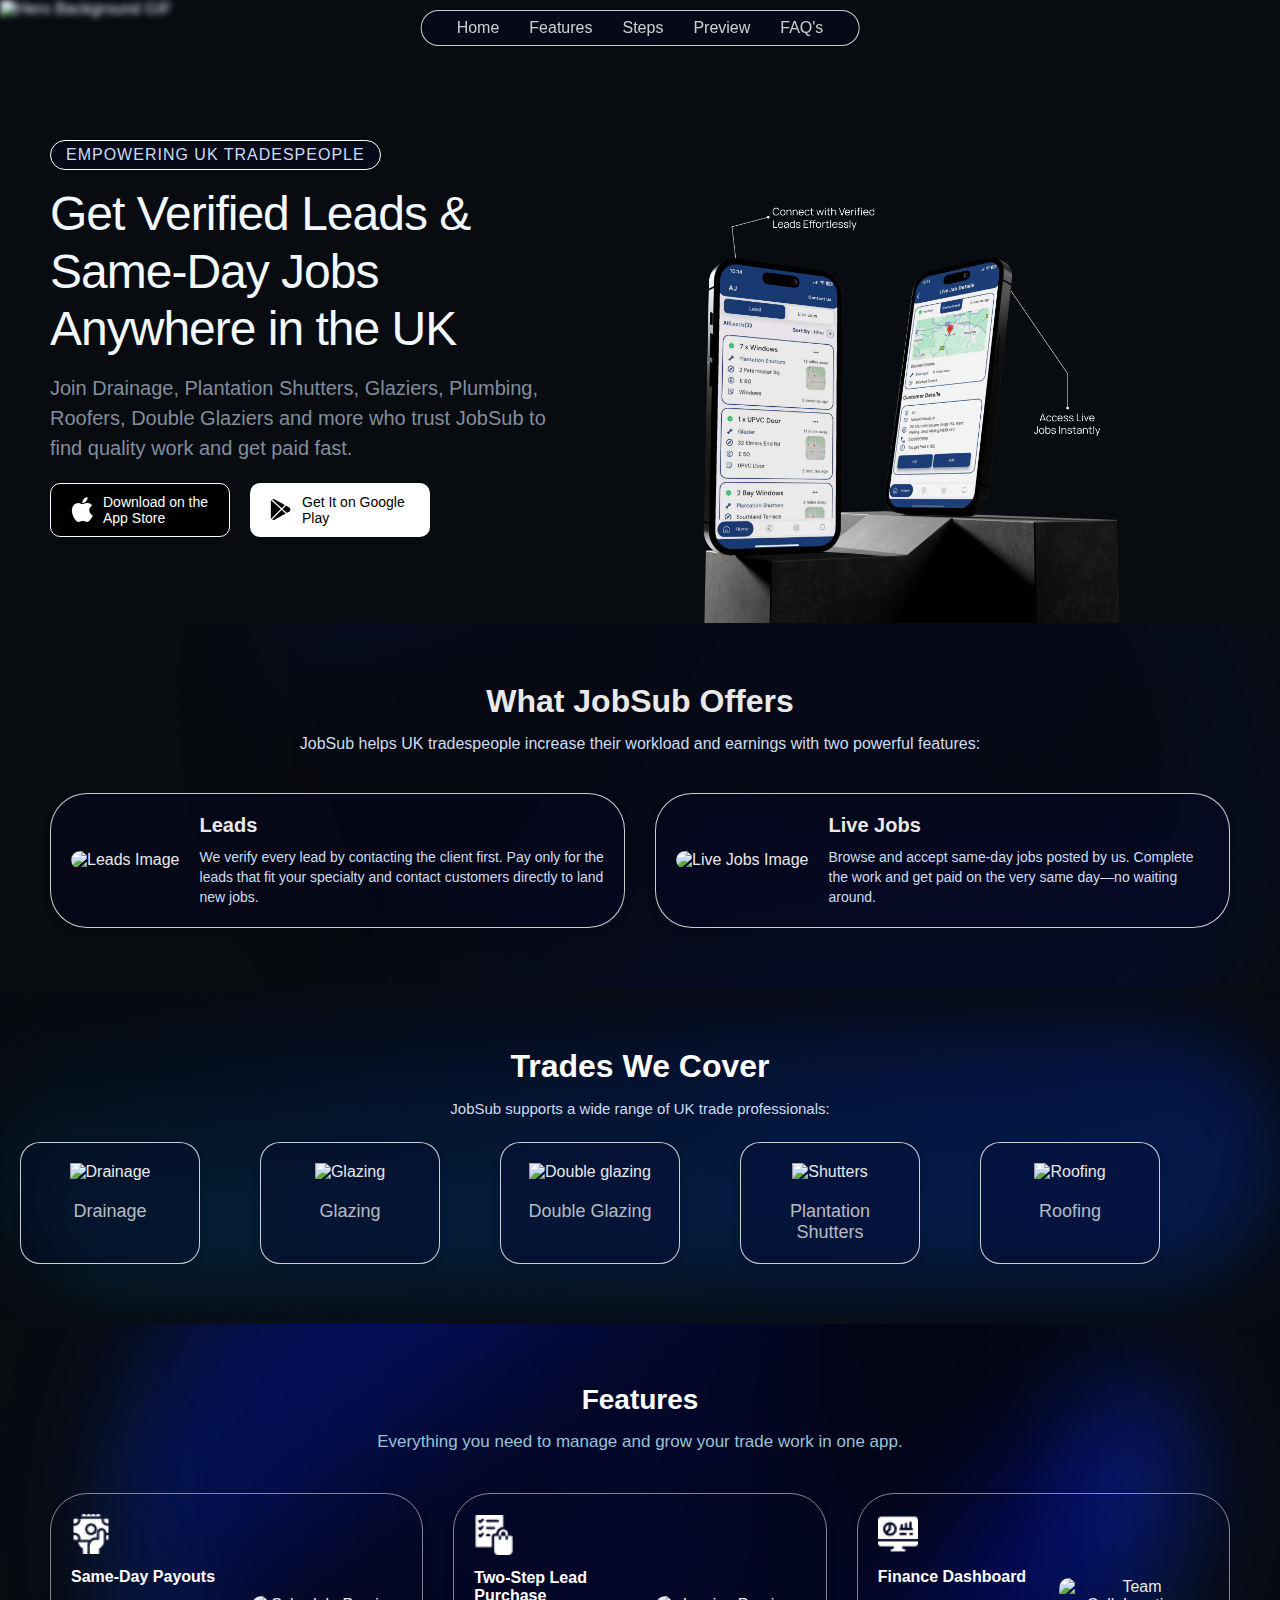
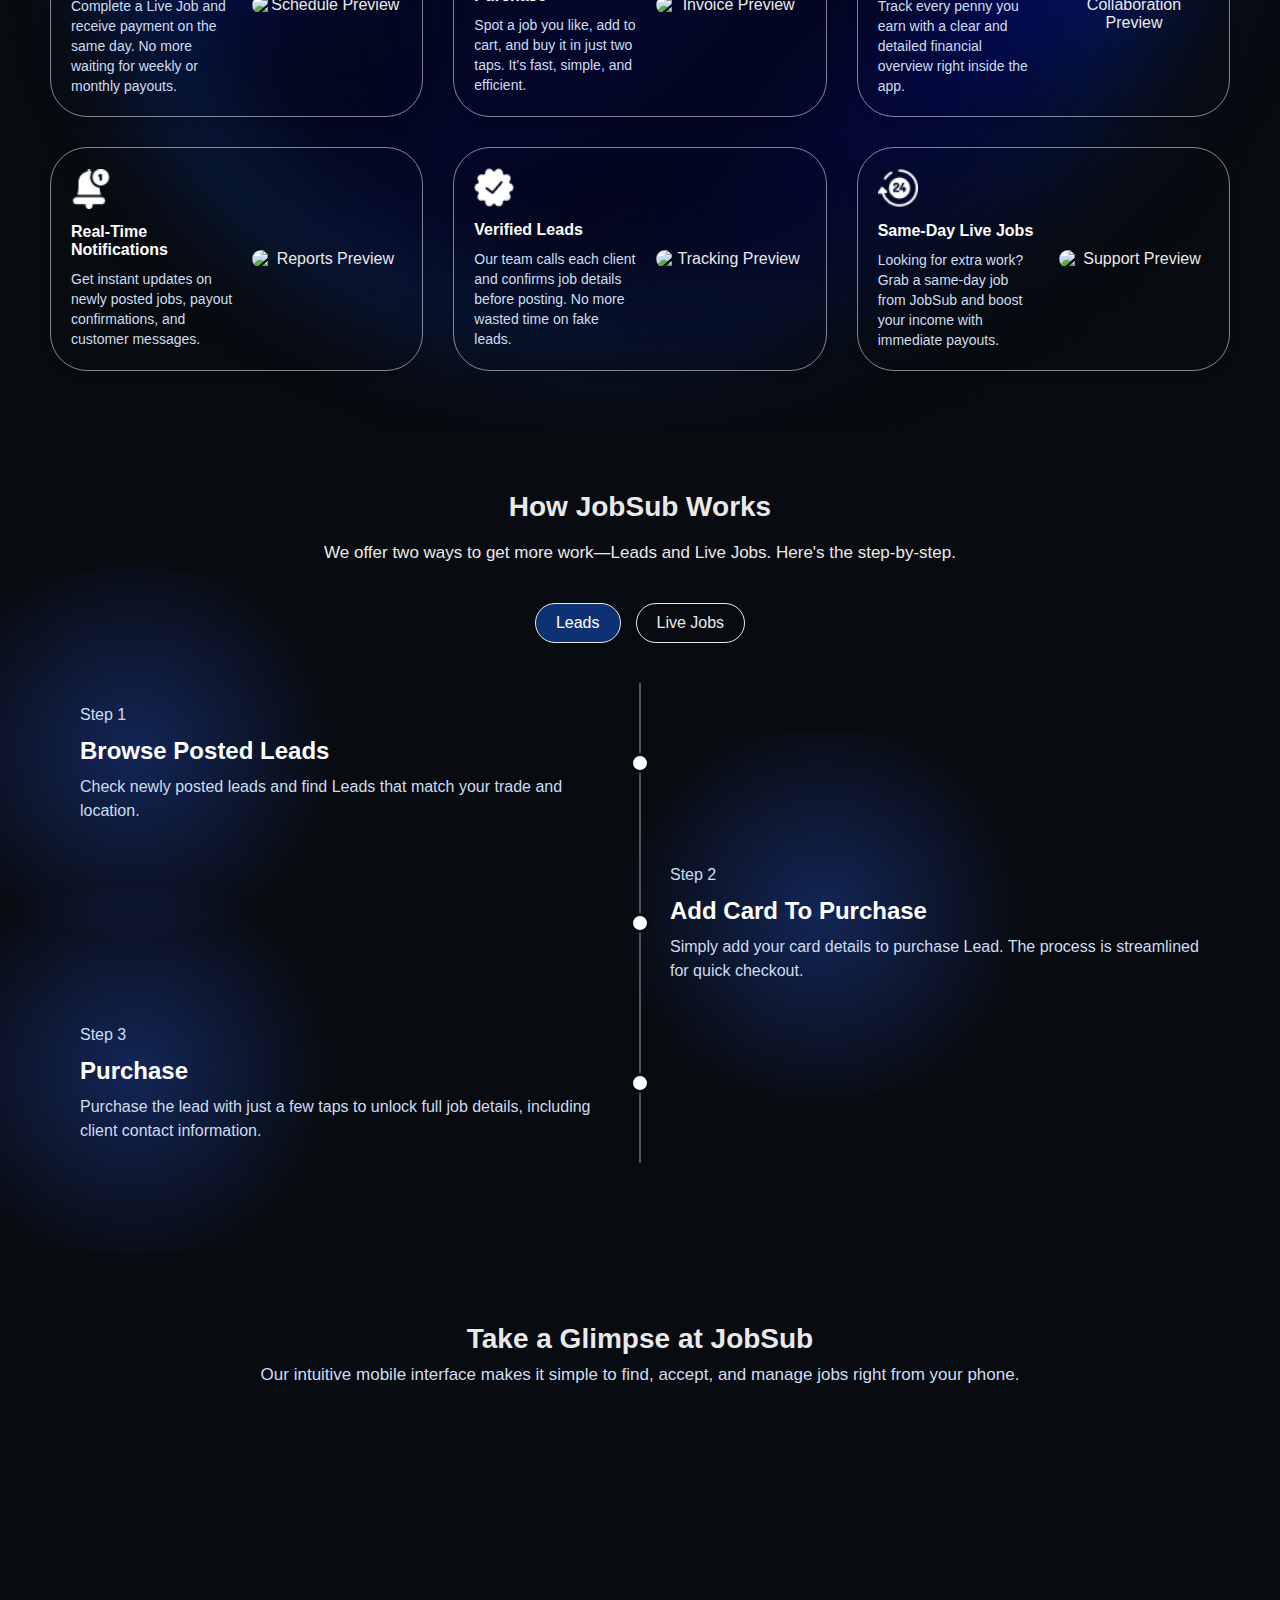
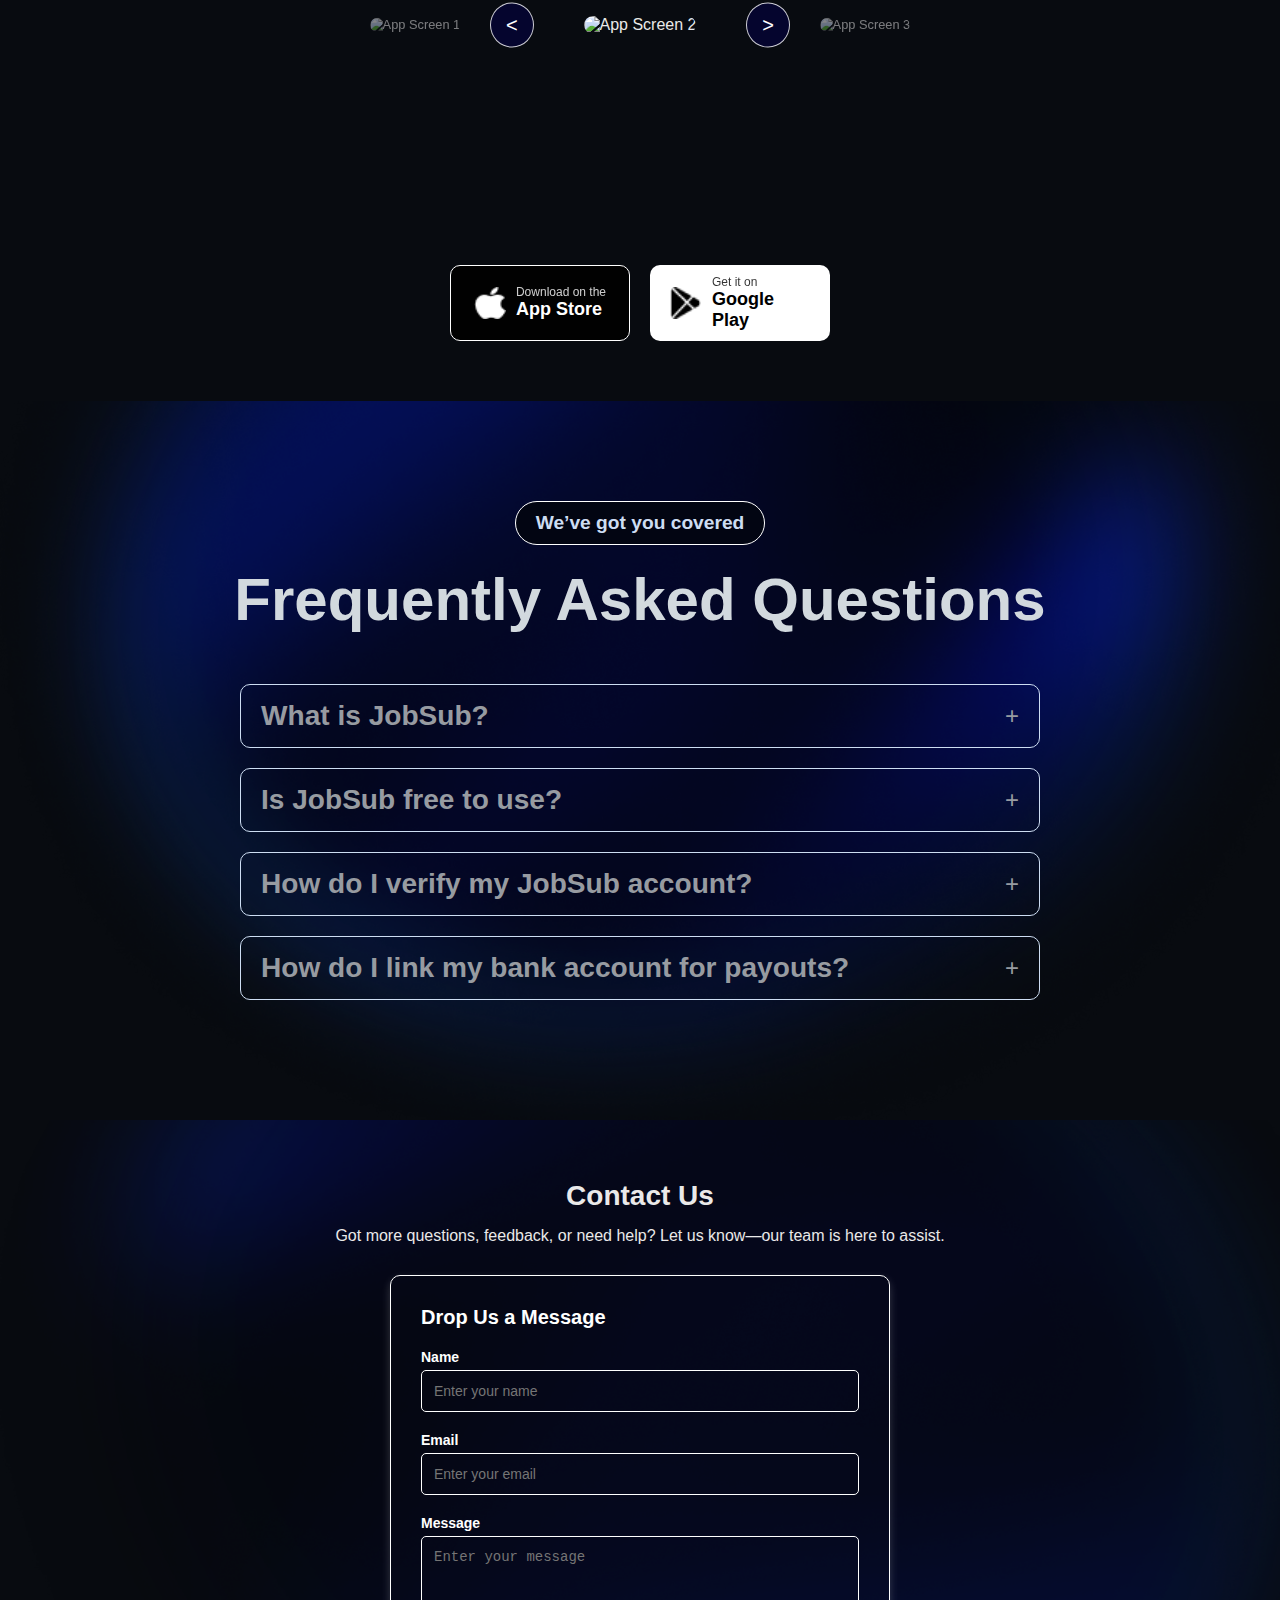
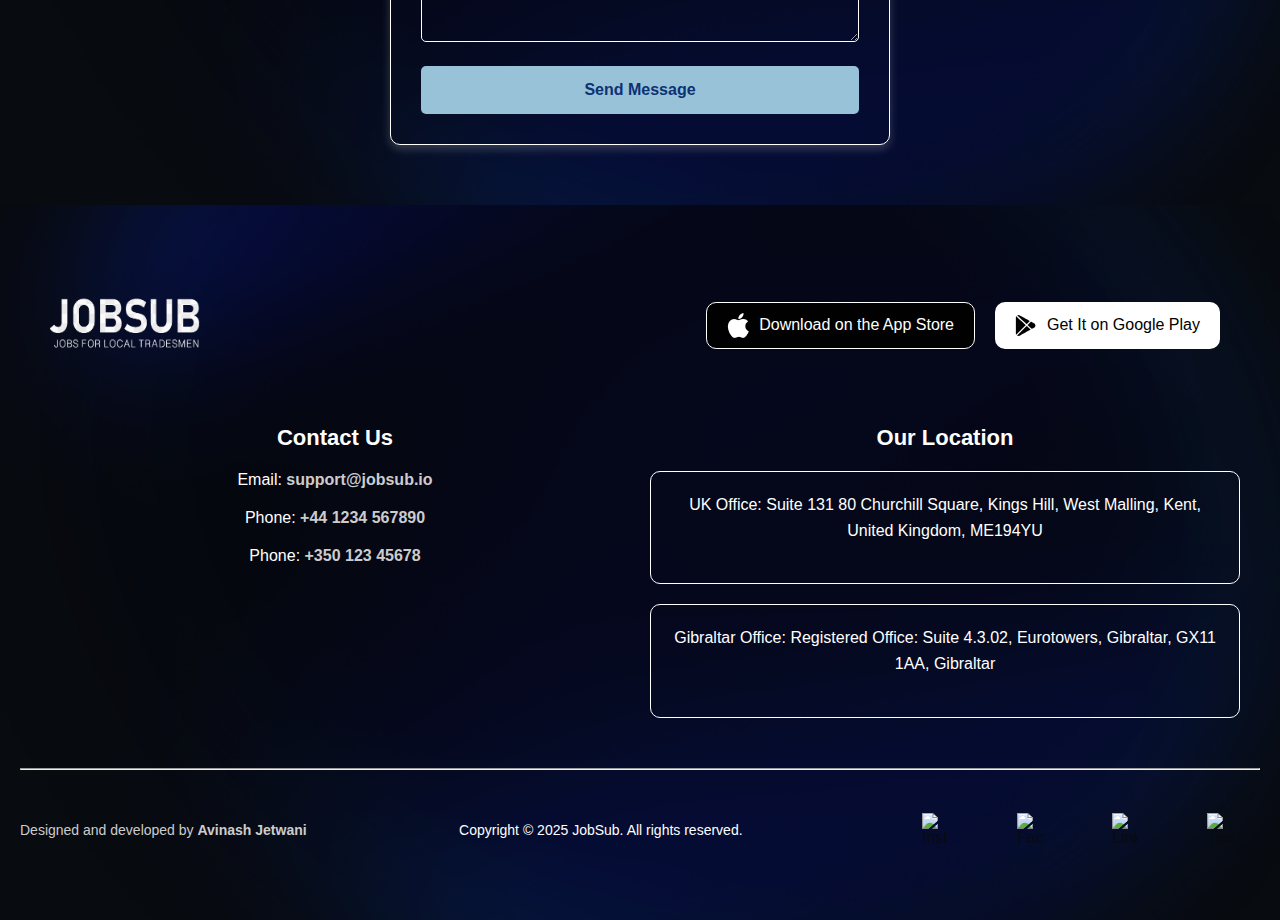
==== index.html @ 36fa2f71 "Details iamges changed" ====
<!DOCTYPE html>
<html lang="en">
<head>
  <meta charset="UTF-8">
  <meta name="viewport" content="width=device-width, initial-scale=1.0">
  <title>Jobsub — Empowering Tradespeople</title>
  <link rel="stylesheet" href="css/styles.css">
  <style>
    /* Complete CSS Below */
  </style>
</head>
<body>

  <!-- Hero Section -->
  <section id="hero" class="hero">
    <!-- Navbar -->
    <div class="navbar">
      <a href="#hero" class="navbar-link">Home</a>
      <a href="#features" class="navbar-link">Features</a>
      <a href="#how-it-works" class="navbar-link">Steps</a>
      <a href="#app-preview" class="navbar-link">Preview</a>
      <a href="#faq" class="navbar-link">FAQ's</a>
    </div>

  <!-- Background GIF -->
  <div class="hero-gif">
    <img src="https://jobsub-website.s3.eu-west-2.amazonaws.com/hero-bg.gif" alt="Hero Background GIF">
  </div>

    <div class="hero-content">
      <!-- Redefine Your Work -->
      <div class="redefine-work">
        <span>Empowering UK Tradespeople</span>
      </div>
      <!-- Main Heading -->
      <h1>Get Verified Leads & Same-Day Jobs Anywhere in the UK</h1>
      <!-- Subheading -->
      <p class="subheading">
        Join Drainage, Plantation Shutters, Glaziers, Plumbing, Roofers, Double Glaziers and more who trust JobSub to find quality work and get paid fast.
      </p>

      <!-- Hero Buttons -->
      <div class="hero-buttons">
          <a href="https://apps.apple.com/gb/app/jobsub/id1585927640" target="_blank" class="btn hero-app-store">
              <img src="images/apple-logo.png" alt="App Store Logo">
              <span>Download on the App Store</span>
          </a>
          <a href="https://play.google.com/store/apps/details?id=com.app.JobSub&pcampaignid=web_share" target="_blank" class="btn hero-google-play">
              <img src="images/playstore-logo.png" alt="Google Play Logo">
              <span>Get It on Google Play</span>
          </a>
      </div>

    </div>
    <!-- Hero Image -->
    <div class="hero-image">
      <img src="images/hero-phones.png" alt="App Preview">
    </div>
  </section>


<!-- Details Section -->
<section id="details" class="details">
  <h2 class="details-title">What JobSub Offers</h2>
  <p class="details-description">
    JobSub helps UK tradespeople increase their workload and earnings with two powerful features:
  </p>
  <div class="details-grid">

    <!-- Card 1 -->
    <div class="details-card">
      <img src="https://jobsub-website.s3.eu-west-2.amazonaws.com/details-card-one.png" alt="Leads Image" class="details-card-image" />
      <div class="details-card-text">
        <h3>Leads</h3>
        <p>
          We verify every lead by contacting the client first. Pay only for the leads that fit your
          specialty and contact customers directly to land new jobs.
        </p>
      </div>
    </div>

    <!-- Card 2 -->
    <div class="details-card">
      <img src="https://jobsub-website.s3.eu-west-2.amazonaws.com/details-card-two.png" alt="Live Jobs Image" class="details-card-image" />
      <div class="details-card-text">
        <h3>Live Jobs</h3>
        <p>
          Browse and accept same-day jobs posted by us. Complete the work and get paid on the very
          same day—no waiting around.
        </p>
      </div>
    </div>

  </div>
</section>

<!-- Trades Section -->
<section id="trades" class="trades">
  <h2 class="section-title">Trades We Cover</h2>
  <p class="section-description">JobSub supports a wide range of UK trade professionals:</p>

  <div class="trades-marquee-wrapper">
    <div class="trades-marquee">
      <!-- Trade Cards -->
      <div class="trade-card">
        <img src="https://jobsub-website.s3.eu-west-2.amazonaws.com/drainage_trade_icon.png" alt="Drainage">
        <p>Drainage</p>
      </div>
      <div class="trade-card">
        <img src="https://jobsub-website.s3.eu-west-2.amazonaws.com/glaziers_trade_icon.png" alt="Glazing">
        <p>Glazing</p>
      </div>
      <div class="trade-card">
        <img src="https://jobsub-website.s3.eu-west-2.amazonaws.com/double_glazing_trade_icon.png" alt="Double glazing">
        <p>Double Glazing</p>
      </div>
      <div class="trade-card">
        <img src="https://jobsub-website.s3.eu-west-2.amazonaws.com/shutters_trade_icon.png" alt="Shutters">
        <p>Plantation Shutters</p>
      </div>
      <!-- <div class="trade-card">
        <img src="https://jobsub-website.s3.eu-west-2.amazonaws.com/plumbing_trade_icon.png" alt="Plumbing">
        <p>Painting</p>
      </div> -->
      <div class="trade-card">
        <img src="https://jobsub-website.s3.eu-west-2.amazonaws.com/roofing_trade_icon.png" alt="Roofing">
        <p>Roofing</p>
      </div>
    </div>
  </div>
</section>

<!-- Features Section -->
<section id="features" class="features">
  <h2 class="section-title">Features</h2>
  <p class="section-subtitle">Everything you need to manage and grow your trade work in one app.</p>
  <div class="features-grid">
    <!-- Card 1 -->
    <div class="feature-item">
      <div class="feature-text">
        <img src="images/features_icon_1.png" alt="Schedule Icon" class="feature-icon">
        <h3>Same-Day Payouts</h3>
        <p>Complete a Live Job and receive payment on the same day. No more waiting for weekly or monthly payouts.</p>
      </div>
      <img src="https://jobsub-website.s3.eu-west-2.amazonaws.com/features-img-1.png" alt="Schedule Preview" class="feature-image">
    </div>
    <!-- Card 2 -->
    <div class="feature-item ">
      <div class="feature-text">
        <img src="images/features_icon_2.png" alt="Invoicing Icon" class="feature-icon">
        <h3>Two-Step Lead Purchase</h3>
        <p>Spot a job you like, add to cart, and buy it in just two taps. It’s fast, simple, and efficient.</p>
      </div>
      <img src="https://jobsub-website.s3.eu-west-2.amazonaws.com/features-img-2.png" alt="Invoice Preview" class="feature-image">
    </div>
    <!-- Card 3 -->
    <div class="feature-item ">
      <div class="feature-text">
        <img src="images/features_icon_3.png" alt="Team Icon" class="feature-icon">
        <h3>Finance Dashboard</h3>
        <p>Track every penny you earn with a clear and detailed financial overview right inside the app.</p>
      </div>
      <img src="https://jobsub-website.s3.eu-west-2.amazonaws.com/features-img-3.png" alt="Team Collaboration Preview" class="feature-image">
    </div>
    <!-- Card 4 -->
    <div class="feature-item ">
      <div class="feature-text">
        <img src="images/features_icon_4.png" alt="Reports Icon" class="feature-icon">
        <h3>Real-Time Notifications</h3>
        <p>Get instant updates on newly posted jobs, payout confirmations, and customer messages.</p>
      </div>
      <img src="https://jobsub-website.s3.eu-west-2.amazonaws.com/features-img-4.png" alt="Reports Preview" class="feature-image">
    </div>
    <!-- Card 5 -->
    <div class="feature-item ">
      <div class="feature-text">
        <img src="images/features_icon_5.png" alt="Tracking Icon" class="feature-icon">
        <h3>Verified Leads</h3>
        <p>Our team calls each client and confirms job details before posting. No more wasted time on fake leads.</p>
      </div>
      <img src="https://jobsub-website.s3.eu-west-2.amazonaws.com/features-img-5.png" alt="Tracking Preview" class="feature-image">
    </div>
    <!-- Card 6 -->
    <div class="feature-item ">
      <div class="feature-text">
        <img src="images/features_icon_6.png" alt="Support Icon" class="feature-icon">
        <h3>Same-Day Live Jobs</h3>
        <p>Looking for extra work? Grab a same-day job from JobSub and boost your income with immediate payouts.</p>
      </div>
      <img src="https://jobsub-website.s3.eu-west-2.amazonaws.com/features-img-6.png" alt="Support Preview" class="feature-image">
    </div>
  </div>
</section>

  <!-- How it works section -->
  <section id="how-it-works" class="how-it-works">
    <h2 class="section-title">How JobSub Works</h2>
    <p class="section-description">
      We offer two ways to get more work—Leads and Live Jobs. Here's the step-by-step.
    </p>

    <!-- Toggle Buttons -->
    <div class="toggle-buttons">
      <button class="toggle-btn active" data-target="leads-timeline">Leads</button>
      <button class="toggle-btn" data-target="live-jobs-timeline">Live Jobs</button>
    </div>

    <!-- Timelines -->
    <div class="timelines">
      <!-- Leads Timeline -->
      <div id="leads-timeline" class="timeline active">
        <div class="timeline-item left">
          <div class="timeline-content">
            <p class="step-number">Step 1</p>
            <h3>Browse Posted Leads</h3>
            <p>Check newly posted leads and find Leads that match your trade and location.</p>
          </div>
          <div class="timeline-icon"></div>
        </div>
        <div class="timeline-item right">
          <div class="timeline-content">
            <p class="step-number">Step 2</p>
            <h3>Add Card To Purchase</h3>
            <p>Simply add your card details to purchase Lead. The process is streamlined for quick checkout.</p>
          </div>
          <div class="timeline-icon"></div>
        </div>
        <div class="timeline-item left">
          <div class="timeline-content">
            <p class="step-number">Step 3</p>
            <h3>Purchase</h3>
            <p>Purchase the lead with just a few taps to unlock full job details, including client contact information.</p>
          </div>
          <div class="timeline-icon"></div>
        </div>
      </div>

      <!-- Live Jobs Timeline -->
      <div id="live-jobs-timeline" class="timeline">
          <!-- Prerequisite: Verification & Bank Linking -->
        <div class="timeline-item left">
          <div class="timeline-content">
            <p class="step-number">Prerequisite</p>
            <h3>Verify Your Account & Link Your Bank</h3>
            <p>
              Before accepting Live Jobs, make sure you’ve completed both steps:
            </p>
            <br>
            <ul>
              <li>Account Verification</li>
              <li>Bank Account Linking</li>
            </ul>
            <br>
            <p>
              Check FAQ's for more details. Once done, you’re all set to accept same-day jobs and get paid instantly.
            </p>
          </div>
          <div class="timeline-icon"></div>
        </div>
        <div class="timeline-item right">
          <div class="timeline-content">
            <p class="step-number">Step 1</p>
            <h3>Check Same-Day Listings</h3>
            <p>Browse same-day jobs that match your trade. New listings are posted every day.</p>
          </div>
          <div class="timeline-icon"></div>
        </div>
        <div class="timeline-item left">
          <div class="timeline-content">
            <p class="step-number">Step 2</p>
            <h3>Accept & Start Working</h3>
            <p>Accept a Live Job in-app. After admin approval, you can begin immediately.</p>
          </div>
          <div class="timeline-icon"></div>
        </div>
        <div class="timeline-item right">
          <div class="timeline-content">
            <p class="step-number">Step 3</p>
            <h3>Upload Completion Details</h3>
            <p>Show your finished work with photos or notes, and receive your same-day payout.</p>
          </div>
          <div class="timeline-icon"></div>
        </div>
      </div>
    </div>
  </section>

  <!-- App Preview Section -->
  <section id="app-preview" class="app-preview">
    <h2 class="section-title">Take a Glimpse at JobSub</h2>
    <p class="section-description">
      Our intuitive mobile interface makes it simple to find, accept, and manage jobs right from your phone.
    </p>

    <!-- Carousel Wrapper -->
    <div class="carousel-container">
      <button class="carousel-arrow left-arrow">&lt;</button>

      <!-- 
        Add as many .carousel-item blocks as you want.
        Only 3 will show at a time (center, left, right).
      -->
      <div class="carousel-item">
        <img src="https://jobsub-website.s3.eu-west-2.amazonaws.com/app-preview-img-1.png" alt="App Screen 1">
      </div>
      <div class="carousel-item">
        <img src="https://jobsub-website.s3.eu-west-2.amazonaws.com/app-preview-img-2.png" alt="App Screen 2">
      </div>
      <div class="carousel-item">
        <img src="https://jobsub-website.s3.eu-west-2.amazonaws.com/app-preview-img-3.png" alt="App Screen 3">
      </div>
      <div class="carousel-item">
        <img src="https://jobsub-website.s3.eu-west-2.amazonaws.com/app-preview-img-4.png" alt="App Screen 4">
      </div>
      <div class="carousel-item">
        <img src="https://jobsub-website.s3.eu-west-2.amazonaws.com/app-preview-img-5.png" alt="App Screen 5">
      </div>
      <div class="carousel-item">
        <img src="https://jobsub-website.s3.eu-west-2.amazonaws.com/app-preview-img-6.png" alt="App Screen 6">
      </div>

      <button class="carousel-arrow right-arrow">&gt;</button>
    </div>

    <div class="cta">
      <a href="https://apps.apple.com/gb/app/jobsub/id1585927640" target="_blank" class="btn app-store">
        <img src="images/apple-logo.png" alt="App Store">
        <div class="btn-text">
          <span class="btn-subtitle">Download on the</span>
          <span class="btn-title">App Store</span>
        </div>
      </a>
      <a href="https://play.google.com/store/apps/details?id=com.app.JobSub&pcampaignid=web_share" target="_blank" class="btn play-store">
        <img src="images/playstore-logo.png" alt="Google Play">
        <div class="btn-text">
          <span class="btn-subtitle">Get it on</span>
          <span class="btn-title">Google Play</span>
        </div>
      </a>
    </div>

  </section>

<!-- FAQ Section -->
<section id="faq" class="faq">
    <div class="faq-header">
        <div class="faq-highlight">We’ve got you covered</div>
        <h2 class="faq-title">Frequently Asked Questions</h2>
    </div>
    <div class="faq-container">
        <div class="faq-item">
            <div class="faq-question">
                <h3>What is JobSub?</h3>
                <span class="faq-toggle">+</span>
            </div>
            <div class="faq-answer">
                <p>JobSub is a free-to-download mobile app for UK trade professionals—like Drainage, Plantation Shutters, Glaziers, Plumbing, Roofers and Double Glaziers—to find new jobs, manage projects, and get paid quickly.</p>
            </div>
        </div>
        <div class="faq-item">
            <div class="faq-question">
                <h3>Is JobSub free to use?</h3>
                <span class="faq-toggle">+</span>
            </div>
            <div class="faq-answer">
                <p>Yes! Signing up and accessing the platform is completely free. You only pay if you decide to purchase a specific lead. There’s no fee for Live Jobs.</p>
            </div>
        </div>
        <div class="faq-item">
          <div class="faq-question">
            <h3>How do I verify my JobSub account?</h3>
            <span class="faq-toggle">+</span>
          </div>
          <div class="faq-answer">
            <p>
              To get verified, head to the “Account Verification” page in the JobSub app. 
              You’ll be asked to upload:
            </p>
            <br>
            <ul>
              <li>Public Liability Document</li>
              <li>Passport or Driving Licence</li>
              <li>Proof of Address (e.g., a recent utility bill)</li>
            </ul>
            <br>
            <p>
              Once uploaded, our team reviews your documents promptly. 
              After approval, you can accept Live Jobs right away.
            </p>
          </div>
        </div>
        <div class="faq-item">
          <div class="faq-question">
            <h3>How do I link my bank account for payouts?</h3>
            <span class="faq-toggle">+</span>
          </div>
          <div class="faq-answer">
            <p>
              Bank linking is handled securely through <strong>Stripe</strong> In the app, go to 
              the <strong> Settings -> “Bank Details” </strong>  section, enter your account info, and follow 
              the prompts to link your bank. Once connected, any payouts for 
              Live Jobs will be deposited to your account the same day you complete the job.
            </p>
          </div>
        </div>
    </div>
</section>

<!-- Testimonials Section -->
<!-- <section id="testimonials" class="testimonials">
    <h2 class="section-title">What Our Users Say</h2>
    <p class="section-description">Hear from the professionals who use JobSub every day.</p>
    
    <div class="testimonials-carousel-container">
        <div class="testimonials-carousel">
            <div class="testimonial-item">
                <p>"JobSub has completely transformed the way I manage my projects. Highly recommend!"</p>
                <h4>- Alex T., Plumber</h4>
            </div>
            <div class="testimonial-item">
                <p>"This app is a lifesaver for trade professionals. It's intuitive and efficient."</p>
                <h4>- Emily R., Glazier</h4>
            </div>
            <div class="testimonial-item">
                <p>"Managing leads and live jobs has never been easier. Thanks, JobSub!"</p>
                <h4>- John M., Electrician</h4>
            </div>
            <div class="testimonial-item">
                <p>"I love how everything I need is in one app. Great job!"</p>
                <h4>- Sarah P., Painter</h4>
            </div>
            <div class="testimonial-item">
                <p>"JobSub helps me stay on top of my work and impress my clients."</p>
                <h4>- Michael K., Roofer</h4>
            </div>
        </div>
    </div>
</section> -->


<!-- Contact Us Section -->
<section id="contact-us" class="contact-us">
    <div class="contact-overlay">
      <h2 class="section-title">Contact Us</h2>
      <p class="section-description">
        Got more questions, feedback, or need help? Let us know—our team is here to assist.
      </p>
  
      <div class="contact-wrapper">
        <!-- Contact Form -->
        <form class="contact-form">
          <h3>Drop Us a Message</h3>
          <div class="form-group">
            <label for="name">Name</label>
            <input type="text" id="name" name="name" placeholder="Enter your name" required>
          </div>
          <div class="form-group">
            <label for="email">Email</label>
            <input type="email" id="email" name="email" placeholder="Enter your email" required>
          </div>
          <div class="form-group">
            <label for="message">Message</label>
            <textarea id="message" name="message" placeholder="Enter your message" rows="5" required></textarea>
          </div>
          <button type="submit" class="btn">Send Message</button>
        </form>
      </div>
    </div>
  </section>


<!-- Footer Section -->
<footer class="footer">
    <div class="footer-overlay">
        <div class="footer-top">
            <div class="footer-logo">
                <img src="images/hero-image.png" alt="JobSub Logo">
            </div>
            <div class="footer-buttons">
                <a href="https://apps.apple.com/gb/app/jobsub/id1585927640" target="_blank" class="btn app-store">
                    <img src="images/apple-logo.png" alt="App Store Logo">
                    <span>Download on the App Store</span>
                </a>
                <a href="https://play.google.com/store/apps/details?id=com.app.JobSub&pcampaignid=web_share" target="_blank" class="btn play-store">
                    <img src="images/playstore-logo.png" alt="Google Play Logo">
                    <span>Get It on Google Play</span>
                </a>
            </div>
        </div>
      <div class="footer-container">
        <!-- Quick Links -->
        <!-- <div class="footer-section">
          <h3>Quick Links</h3>
          <ul>
            <li><a href="#hero">Home</a></li>
            <li><a href="#features">Features</a></li>
            <li><a href="#trades">Trades</a></li>
            <li><a href="#contact-us">Contact Us</a></li>
            <li><a href="#faq">FAQ</a></li>
          </ul>
        </div> -->
        <!-- Contact Us -->
        <div class="footer-section">
            <h3>Contact Us</h3>
            <p>Email: <a href="mailto:accounts@jobsub.uk">support@jobsub.io</a></p>
            <p>Phone: <a href="tel:+441234567890">+44 1234 567890</a></p>
            <p>Phone: <a href="tel:+35012345678">+350 123 45678</a></p>
        </div>
        <!-- Our Location -->
        <div class="footer-section">
            <h3>Our Location</h3>
            <div class="location-box">
                <p>UK Office: Suite 131 80 Churchill Square, Kings Hill, West Malling, Kent, United Kingdom, ME194YU</p>
            </div>
            <div class="location-box">
                <p>Gibraltar Office: Registered Office: Suite 4.3.02, Eurotowers, Gibraltar, GX11 1AA, Gibraltar</p>
            </div>
        </div>
      </div>
      <div class="footer-bottom">
        <hr class="separator">
        <div class="footer-info">
            <p class="developed-by">
                Designed and developed by <strong>Avinash Jetwani</strong>
            </p>
            <p class="copyright">
                Copyright © 2025 JobSub. All rights reserved.
            </p>
            <div class="social-icons">
                <a href="https://www.instagram.com/jobsub_uk/" target="_blank" class="social-icon">
                    <img src="https://jobsub-website.s3.eu-west-2.amazonaws.com/instagram-icon.png" alt="Instagram">
                </a>
                <a href="https://www.facebook.com/jobsub/" target="_blank" class="social-icon">
                  <img src="https://jobsub-website.s3.eu-west-2.amazonaws.com/facebook-icon.png" alt="Facebook">
                </a>
                <a href="https://www.linkedin.com/company/102996973/admin/dashboard/" target="_blank" class="social-icon">
                    <img src="https://jobsub-website.s3.eu-west-2.amazonaws.com/linkedin-icon.png" alt="LinkedIn">
                </a>
                <a href="https://twitter.com/jobsub_uk" target="_blank" class="social-icon">
                  <img src="https://jobsub-website.s3.eu-west-2.amazonaws.com/twitter-icon.png" alt="Twitter">
              </a>
            </div>
        </div>
    </div>
    </div>
  </footer>


  <!-- Link to JavaScript -->
  <script src="js/script.js"></script>
</body>
</html>
---- css/styles.css ----
/* RESET & BASE STYLES */
* {
  box-sizing: border-box;
  margin: 0;
  padding: 0;
}

body {
  font-family: 'DM Sans', sans-serif;
  background-color: #080B10; /* Classy Blue */
  color: #EAE9E9; /* Pearl White */
  overflow-x: hidden; /* Prevent horizontal scrolling */
}

html {
  height: 100%;
  margin: 0;
  padding: 0;
  overflow-x: hidden; /* Prevent horizontal scrolling */
}


/* Navbar */
.navbar {
  display: flex;
  justify-content: center;
  align-items: center;
  position: fixed;
  top: 10px;
  left: 50%;
  transform: translateX(-50%);
  background: rgba(5, 5, 46, 0.25);
  border: 1px solid rgba(255, 255, 255, 0.8);
  border-radius: 23px;
  padding: 8px 20px;
  z-index: 1000;
}

.navbar-link {
  color: rgba(255, 255, 255, 0.8);
  text-decoration: none;
  margin: 0 15px;
  font-size: 16px;
  transition: color 0.3s ease;
}

.navbar-link:hover {
  color: #FFFFFF;
}

/* Hero Section */
.hero {
  position: relative;
  display: flex;
  justify-content: space-between;
  align-items: flex-start;
  padding: 140px 50px 0;
  color: #f2f9fe; /* Pearl White */
  overflow: hidden; /* Prevent overflow issues */
}

.hero-gif {
  position: absolute;
  top: 0;
  left: 0;
  width: 100%;
  height: 100%;
  z-index: -2; /* Place it behind all content */
  overflow: hidden; /* Hide any overflow */
}

.hero-gif img {
  width: 100%;
  height: 100%;
  object-fit: cover; /* Ensure the GIF covers the entire area */
  filter: blur(3px)
}

.hero-overlay {
  position: absolute;
  top: 0;
  left: 0;
  width: 100%;
  height: 100%;
  z-index: -1; /* Between GIF (z=-2) and content (z=1 or 2) */
  background: rgba(0, 0, 0, 0.3); /* Semi-transparent black; adjust as needed */
}

.hero-content {
  max-width: 45%; /* Reduce width to give more space for the image */
  z-index: 1;
}

.hero-content .redefine-work {
  display: inline-block;
  color: #CDDDF2;
  font-size: 16px; /* Decreased font size */
  font-weight: 400;
  text-transform: uppercase;
  letter-spacing: 1px;
  border-radius: 50px;
  border: 0.4px solid #FFF;
  background: rgba(5, 5, 46, 0.25);
  padding: 5px 15px;
  margin-bottom: 15px; /* Reduced margin */
}

.hero-content h1 {
  font-size: 48px; /* Decreased font size */
  font-weight: 500;
  line-height: 1.2; /* Adjusted line height */
  letter-spacing: -1px;
  margin-bottom: 15px; /* Reduced margin */
}

.hero-content .subheading {
  color: #828E9D;
  font-family: 'Manrope', sans-serif;
  font-size: 20px; /* Decreased font size */
  font-weight: 400;
  line-height: 1.5; /* Adjusted line height */
  margin-bottom: 20px; /* Reduced margin */
}

/* Hero Buttons */
.hero-buttons {
  display: flex;
  gap: 20px; /* Space between the buttons */
  margin-top: 20px; /* Adjust spacing from other content */
  flex-wrap: wrap; /* Ensure buttons wrap on smaller screens */
  justify-content: left; /* Center-align buttons */
}

/* App Store Button */
.hero-buttons .hero-app-store {
  display: flex;
  align-items: center;
  justify-content: center;
  gap: 10px; /* For spacing between the logo and text */
  padding: 10px 20px;
  border-radius: 10.117px;
  border: 0.5px solid #FFF;
  background: #010101;
  color: #FFF;
  font-family: "Inter", sans-serif;
  font-size: 14px;
  font-weight: 400;
  text-decoration: none;
  transition: background 0.3s ease, color 0.3s ease, transform 0.3s ease;
  max-width: 180px; /* Limit button width */
  width: 100%; /* Make the button fill the available space */
}

.hero-buttons .hero-app-store:hover {
  background: #FFF;
  color: #010101;
  transform: scale(1.05); /* Slight scale effect on hover */
}

/* Google Play Button */
.hero-buttons .hero-google-play {
  display: flex;
  align-items: center;
  justify-content: center;
  gap: 10px; /* For spacing between the logo and text */
  padding: 10px 20px;
  border-radius: 10.117px;
  background: #FFF;
  color: #000;
  font-family: "Inter", sans-serif;
  font-size: 14px;
  font-weight: 400;
  text-decoration: none;
  transition: background 0.3s ease, color 0.3s ease, transform 0.3s ease;
  max-width: 180px; /* Limit button width */
  width: 100%; /* Make the button fill the available space */
}

.hero-buttons .hero-google-play:hover {
  background: #010101;
  color: #FFF;
  transform: scale(1.05); /* Slight scale effect on hover */
}

/* Responsive Adjustments for Hero Buttons */
@media (max-width: 992px) {
  .hero-buttons {
      gap: 15px; /* Reduce space between buttons */
      justify-content: center;
  }
  
  .hero-buttons .btn {
      font-size: 12px; /* Reduce font size for tablets */
      padding: 8px 16px; /* Adjust padding */
  }
}

@media (max-width: 768px) {
  .hero-buttons {
      gap: 10px; /* Further reduce space for mobile */
      justify-content: center;
  }

  .hero-buttons .btn {
      font-size: 11px; /* Further reduce font size for mobile */
      padding: 6px 14px; /* Adjust padding */
      max-width: 150px; /* Limit button width for smaller screens */
  }
}

@media (max-width: 480px) {
  .hero-buttons {
      gap: 8px; /* Reduce space further for very small screens */
      justify-content: center;
  }

  .hero-buttons .btn {
      font-size: 10px; /* Further reduce font size */
      padding: 5px 12px; /* Adjust padding */
      max-width: 140px; /* Limit button width */
  }
}

.hero-image {
  flex: 1; /* Ensure the image takes the remaining space */
  display: flex;
  justify-content: flex-end; /* Push the image to the right */
  align-items: flex-start; /* Align the image to the top */
  position: relative;
  z-index: 1;
  padding-top: 50px; /* Add some space on top */
}

.hero-image img {
  width: 100%; /* Take up the full width of the available space */
  max-width: none; /* Remove max-width limit */
  height: calc(100% - 140px); /* Stretch the image to cover most of the right side */
  object-fit: cover; /* Ensure the image scales proportionally */
  border-radius: 10px;
}

/* RESPONSIVE DESIGN */

/* For Tablets */
@media (max-width: 992px) {

  .hero {
    flex-direction: column;
    align-items: center;
    text-align: center;
    padding: 100px 30px 0px 30px;
  }

  .hero-content {
    max-width: 100%;
    margin-bottom: 20px; /* Add spacing between content and image */
  }

  .hero-content h1 {
    font-size: 36px; /* Reduced font size for tablets */
    line-height: 1.2;
  }

  .hero-content .subheading {
    font-size: 18px; /* Reduced font size for subheading on tablets */
    line-height: 1.4;
  }


  .hero-content .redefine-work {
    font-size: 14px; /* Reduced font size for redefine text on tablets */
    padding: 4px 12px; /* Adjusted padding for tablets */
  }


  .hero-image {
    justify-content: center;
    align-items: center;
    padding-top: 20px;
  }

  .hero-image img {
    height: auto;
    max-width: 400px;
  }
}
/* For Mobile */
@media (max-width: 768px) {
  .navbar {
    padding: 5px 10px;
    top: 5px;
  }
  .hero {
    padding: 100px 30px 0px 30px;

  }

  .navbar-link {
    font-size: 12px; /* Adjusted navbar link size */
    margin: 0 8px;
  }

  .hero-content h1 {
    font-size: 28px; /* Further reduced font size for mobile */
    line-height: 1.2;
  }

  .hero-content .subheading {
    font-size: 16px; /* Reduced font size for subheading on mobile */
    line-height: 1.4;
  }


  .hero-content .redefine-work {
    font-size: 12px; /* Further reduced font size for redefine text on mobile */
    padding: 3px 10px; /* Adjusted padding for mobile */
  }

  .hero-content {
    max-width: 100%;
  }

  .hero-image img {
    max-width: 300px;
    height: auto;
  }
}

/* For Very Small Screens */
@media (max-width: 480px) {
  .hero {
    padding: 100px 30px 0px 30px;
  }

  .hero-content h1 {
    font-size: 24px; /* Further reduced font size for very small screens */
    line-height: 1.2;
  }

  .hero-content .subheading {
    font-size: 14px; /* Reduced font size for subheading on very small screens */
    line-height: 1.3;
  }

  .hero-content .redefine-work {
    font-size: 10px; /* Further reduced font size for redefine text on very small screens */
    padding: 2px 8px; /* Adjusted padding for very small screens */
  }

  .hero-image img {
    max-width: 250px;
    height: auto;
  }
}


/* ========== SECTION: DETAILS ========== */

.details {
  position: relative;
  padding: 60px 50px;
  text-align: center;
  color: #EAE9E9; /* Pearl White */
  overflow: hidden;
}

.details::before {
  content: "";
  position: absolute;
  top: 0;
  left: 0;
  width: 100%;
  height: 100%;
  background: url("../images/bg-footer-1.png") no-repeat center center;
  background-size: cover;
  z-index: -1;
  opacity: 0.5;
}

.details-title {
  font-family: "DM Sans", sans-serif;
  font-size: 32px;
  font-weight: 700;
  color: #EAE9E9;
  margin-bottom: 15px;
}

.details-description {
  font-family: "DM Sans", sans-serif;
  font-size: 16px;
  color: #CDDDF2;
  margin-bottom: 40px;
}

/* ========== GRID LAYOUT ========== */
.details-grid {
  display: grid;
  grid-template-columns: repeat(auto-fit, minmax(300px, 1fr));
  gap: 30px; /* Space between cards */
}

/* ========== CARD COMMON STYLES ========== */
.details-card {
  position: relative; /* for pseudo-element backgrounds if needed */
  display: flex;
  align-items: center;
  border-radius: 37px;
  border: 0.7px solid rgba(255, 255, 255, 0.8);
  background: rgba(5, 5, 46, 0.25);
  box-shadow: 0px 4px 10px rgba(0, 0, 0, 0.1);
  padding: 20px;
  /* No fixed height — let content define height */
  overflow: hidden;
  transition: transform 0.3s ease, box-shadow 0.3s ease;
}

/* If you want a subtle background image inside each card, uncomment/adjust:
.details-card::before {
  content: "";
  position: absolute;
  top: 0; left: 0;
  width: 100%; height: 100%;
  background: url("../images/details.png") no-repeat;
  background-size: cover;
  z-index: -1;
  opacity: 0.5;
}
*/

.details-card-image {
  flex: 0 0 auto;
  max-width: 150px; /* image size */
  height: auto;
  margin-right: 20px;
  object-fit: cover;
  border-radius: 10px;
}

.details-card-text {
  flex: 1;
  text-align: left; /* aligns text to the left if you want; or keep center */
}

.details-card-text h3 {
  font-family: "DM Sans", sans-serif;
  font-size: 20px;
  font-weight: 700;
  color: #EAE9E9;
  margin: 0 0 10px; /* top 0, bottom 10px */
}

.details-card-text p {
  font-family: "DM Sans", sans-serif;
  font-size: 14px;
  font-weight: 400;
  color: #CDDDF2;
  line-height: 20px;
  margin: 0; /* remove default p margin to reduce blank space */
}

/* ========== RESPONSIVE BREAKPOINTS ========== */
/* Tablets (<= 992px) */
@media (max-width: 992px) {
  .details {
    padding: 50px 30px;
  }
  .details-card {
    padding: 15px;
  }
  .details-card-image {
    max-width: 130px;
    margin-right: 15px;
  }
  .details-card-text h3 {
    font-size: 18px;
    margin-bottom: 8px;
  }
  .details-card-text p {
    font-size: 13px;
  }
}

/* Mobile (<= 768px) */
@media (max-width: 768px) {
  .details {
    padding: 40px 20px;
  }
  .details-card {
    flex-direction: column; /* Stack image & text vertically */
    text-align: center;
    align-items: center;    /* Center the items horizontally */
    padding: 20px;
  }
  .details-card-image {
    margin: 0 auto 15px auto; /* center image, space below it */
    max-width: 120px;
  }
  .details-card-text {
    text-align: center;
  }
  .details-card-text h3 {
    font-size: 16px;
    margin-bottom: 8px;
  }
  .details-card-text p {
    font-size: 12px;
  }
}

/* Very Small Screens (<= 480px) */
@media (max-width: 480px) {
  .details {
    padding: 30px 15px;
  }
  .details-card {
    padding: 15px;
  }
  .details-card-image {
    max-width: 100px;
    margin: 0 auto 10px auto;
  }
  .details-card-text h3 {
    font-size: 14px;
    margin-bottom: 5px;
  }
  .details-card-text p {
    font-size: 11px;
  }
}
  
/* FEATURES SECTION */
.features {
  position: relative;
  padding: 60px 50px;
  background: url("../images/bg-faq-1.png") no-repeat center center / cover, #080B10; /* Background Image */
  color: #EAE9E9; /* Pearl White */
  text-align: center;
  overflow: hidden;
}

.features .section-title {
  font-family: 'DM Sans', sans-serif;
  font-size: 28px;
  font-weight: 700;
  color: #FFF;
  margin-bottom: 15px;
}

.features .section-subtitle {
  font-family: 'DM Sans', sans-serif;
  font-size: 17px;
  line-height: 22px;
  margin-bottom: 40px;
  color: #98C2D8; /* Skylight Blue */
}

.features-grid {
  display: grid;
  grid-template-columns: repeat(3, 1fr); /* Default to 3 cards per row on desktop */
  gap: 30px; /* Space between cards */
}

/* Default Card Layout (Image on the Right) */
.feature-item {
  display: flex;
  align-items: center;
  justify-content: space-between;
  background: transparent; /* Transparent White */
  border-radius: 37px;
  border: 1px solid rgba(255, 255, 255, 0.5);
  box-shadow: 0px 4px 10px rgba(0, 0, 0, 0.1);
  padding: 20px;
  height: auto; /* Adjust height dynamically */
  gap: 20px;
  transition: transform 0.3s ease, box-shadow 0.3s ease;
}

/* Card Hover Effect */
.feature-item:hover {
  transform: translateY(-10px);
  box-shadow: 0px 8px 20px rgba(0, 0, 0, 0.2);
}

/* Alternate Layout for Even Cards (Image on the Left) */
/* .feature-item:nth-child(even) {
  flex-direction: row-reverse; 
} */

.feature-left {
  flex-direction: row; /* Default for left-aligned */
}

.feature-right {
  flex-direction: row-reverse; /* Reverse layout for right-aligned */
}

/* Default Layout (Content on the Left) */
.feature-text {
  flex: 1;
  text-align: left; /* Align text to the left by default */
  margin: 0 0 0 auto; /* Push content to the left */
}

/* Alternate Layout for Even Cards (Content on the Right) */
/* .feature-item:nth-child(even) .feature-text {
  text-align: right; 
  margin: 0 auto 0 0; 
}

.feature-item:nth-child(even) .feature-icon {
  margin: 0 0 10px auto; 
}

.feature-item:nth-child(even) h3 {
  text-align: right; 
}

.feature-item:nth-child(even) p {
  text-align: right; 
} */

.feature-icon {
  width: 40px; /* Default icon size for desktop */
  height: auto;
  margin-bottom: 10px;
}

.feature-text h3 {
  font-family: 'DM Sans', sans-serif;
  font-size: 16px;
  font-weight: 700;
  color: #FFF;
  margin-bottom: 10px;
}

.feature-text p {
  font-family: 'DM Sans', sans-serif;
  font-size: 14px; /* Adjusted normal text font size for desktop */
  line-height: 20px;
  color: #CDDDF2; /* Subtle Blue */
}

.feature-image {
  flex: 1;
  max-width: 150px;
  border-radius: 10px;
}

/* RESPONSIVE DESIGN */

/* For Tablets */
@media (max-width: 992px) {
  .features-grid {
    grid-template-columns: repeat(2, 1fr); /* 2 cards per row on tablets */
  }

  .feature-image {
    width: 150px; /* Adjust image size */
  }
  .feature-icon {
    width: 35px; /* Slightly smaller icon size for tablets */
  }

  .feature-text h3 {
    font-size: 14px; /* Adjusted heading size for tablets */
  }

  .feature-text p {
    font-size: 12px; /* Adjusted normal text size for tablets */
    line-height: 18px; /* Adjusted line height */
  }
}

/* For Mobile */
@media (max-width: 768px) {
  .features-grid {
    grid-template-columns: repeat(1, 1fr); /* 1 card per row on mobile */
  }

  .feature-item {
    /* Force all cards to stack the same way on mobile */
    flex-direction: column !important;
  }

  .feature-text {
    margin-bottom: 15px;
  }

  .feature-image {
    width: 100%; /* Full-width image for mobile */
    height: auto;
  }
  .feature-icon {
    width: 30px; /* Smaller icon size for mobile */
  }

  .feature-text h3 {
    font-size: 13px; /* Smaller heading size for mobile */
  }

  .feature-text p {
    font-size: 12px; /* Normal text size for mobile */
    line-height: 16px; /* Reduced line height for mobile */
  }
  /* Override text alignment for even cards on mobile */
  .feature-item:nth-child(even) .feature-text,
  .feature-item:nth-child(even) h3,
  .feature-item:nth-child(even) p {
    text-align: center !important;
    margin: 0 !important;
  }

  .feature-item:nth-child(odd) .feature-text,
  .feature-item:nth-child(odd) h3,
  .feature-item:nth-child(odd) p {
    text-align: center !important;
    margin: 0 !important;
  }
}
  
/* For Very Small Screens */
@media (max-width: 480px) {

  .feature-item {
    /* Force all cards to stack the same way on mobile */
    flex-direction: column !important;
  }

  .feature-icon {
    width: 25px; /* Smallest icon size for very small screens */
  }

  .feature-text h3 {
    font-size: 12px; /* Smaller heading size for very small screens */
  }

  .feature-text p {
    font-size: 11px; /* Smallest normal text size */
    line-height: 15px; /* Reduced line height */
  }
    /* Override text alignment for even cards on mobile */
    .feature-item:nth-child(even) .feature-text,
    .feature-item:nth-child(even) h3,
    .feature-item:nth-child(even) p {
      text-align: center !important;
      margin: 0 !important;
    }
    .feature-item:nth-child(odd) .feature-text,
    .feature-item:nth-child(odd) h3,
    .feature-item:nth-child(odd) p {
      text-align: center !important;
      margin: 0 !important;
    }
}

/* Trades Section */
.trades {
  position: relative; /* Allow background image with ::before */
  padding: 60px 20px;
  background: transparent; /* No direct background color */
  text-align: center;
  overflow: hidden; /* Prevent content overflow */
}

/* Background Image */
.trades::before {
  content: "";
  position: absolute;
  top: 0;
  left: 0;
  width: 100%;
  height: 100%;
  background: url("../images/Rectangle-2.png") no-repeat center center / cover, #080B10; /* Image with fallback color */
  z-index: -1; /* Place behind content */
  opacity: 0.5; /* Reduce opacity for readability */
}

/* Section Title */
.trades .section-title {
  font-family: "DM Sans", sans-serif;
  font-size: 32px;
  font-weight: 700;
  color: #FFF; /* White color */
  margin-bottom: 15px; /* Spacing below */
  text-align: center; /* Center align text */
}

/* Section Description */
.trades .section-description {
  font-family: "DM Sans", sans-serif;
  font-size: 15px; /* Description font size */
  margin-bottom: 25px;
  color: #CDDDF2; /* Subtle gray */
}

/* Trade Cards */
.trades-marquee {
  display: flex;
  gap: 60px; /* Increased space between cards */
  animation: scroll-left 20s linear infinite; /* Smooth continuous scrolling */
}

.trade-card {
  flex: 0 0 auto; /* Prevent shrinking or growing */
  width: 180px; /* Larger card width */
  text-align: center;
  border-radius: 20px; /* Less rounded corners */
  border: 0.7px solid rgba(255, 255, 255, 0.8); /* Subtle white border */
  background: rgba(5, 5, 46, 0.25); /* Semi-transparent dark background */
  padding: 20px; /* Increased padding */
  box-shadow: 0px 4px 8px rgba(0, 0, 0, 0.1); /* Light shadow */
  transition: transform 0.3s ease, box-shadow 0.3s ease; /* Smooth hover effect */
}

.trade-card:hover {
  transform: translateY(-5px); /* Slight hover animation */
  box-shadow: 0px 8px 16px rgba(0, 0, 0, 0.2); /* Stronger shadow on hover */
}

/* Icon in Trade Card */
.trade-card img {
  width: 100px; /* Increased icon size */
  height: 100px;
  margin-bottom: 10px; /* Space below icon */
  object-fit: contain; /* Ensure proper scaling of icons */
}

/* Trade Name */
.trade-card p {
  font-family: "DM Sans", sans-serif;
  font-size: 18px; /* Set font size */
  font-style: normal; /* No italic style */
  font-weight: 400; /* Normal weight */
  color: #eae9e9ca; /* Pearl White */
  line-height: normal; /* Default line height */
  text-align: center; /* Center-align text */
  margin-top: 10px; /* Optional spacing above text */
}

/* Animation Keyframes */
@keyframes scroll-left {
  from {
    transform: translateX(0);
  }
  to {
    transform: translateX(-100%); /* Scroll left */
  }
}

/* RESPONSIVE DESIGN */

/* For Tablets */
@media (max-width: 992px) {
  .trades {
    padding: 50px 30px;
  }

  .trade-card {
    width: 160px; /* Slightly smaller card width */
    border-radius: 18px; /* Adjusted for tablets */
  }

  .trade-card img {
    width: 90px; /* Adjusted icon size */
    height: 90px;
  }

  .trades .section-title {
    font-size: 26px; /* Adjusted title font for tablets */
  }

  .trades .section-description {
    font-size: 13px; /* Adjusted description font for tablets */
  }

  .trade-card p {
    font-size: 15px; /* Adjusted trade name font size for tablets */
  }
}

/* For Mobile */
@media (max-width: 768px) {
  .trades {
    padding: 40px 20px;
  }

  .trade-card {
    width: 140px; /* Smaller card width for mobile */
    border-radius: 16px; /* Adjusted for mobile */
  }

  .trade-card img {
    width: 80px; /* Adjusted icon size for mobile */
    height: 80px;
  }

  .trades .section-title {
    font-size: 22px; /* Smaller title font for mobile */
  }

  .trades .section-description {
    font-size: 12px; /* Smaller description font for mobile */
  }

  .trade-card p {
    font-size: 14px; /* Adjusted trade name font size for mobile */
  }
}

/* For Very Small Screens */
@media (max-width: 480px) {
  .trades {
    padding: 30px 15px;
  }

  .trade-card {
    width: 120px; /* Smaller card width for very small screens */
    border-radius: 14px; /* Less rounded corners */
  }

  .trade-card img {
    width: 70px; /* Smaller icon size for very small screens */
    height: 70px;
  }

  .trades .section-title {
    font-size: 20px; /* Smaller title font for very small screens */
  }

  .trades .section-description {
    font-size: 11px; /* Smaller description font for very small screens */
  }

  .trade-card p {
    font-size: 13px; /* Reduced trade name font size for very small screens */
  }
}


    /* HOW JOBSUB WORKS SECTION STYLES */
    .how-it-works {
      padding: 60px 50px;
      background: #080B10;
      color: #EAE9E9;
      text-align: center;
      position: relative;
    }

    .section-title {
      font-family: 'DM Sans', sans-serif;
      font-size: 28px;
      font-weight: bold;
      margin-bottom: 20px;
      color: #EAE9E9;
    }

    .section-description {
      font-family: 'DM Sans', sans-serif;
      font-size: 17px;
      margin-bottom: 40px;
      color: #EAE9E9;
    }

    .toggle-buttons {
      display: flex;
      justify-content: center;
      align-items: center;
      gap: 15px;
      margin-bottom: 30px;
      position: relative;
      z-index: 2;
    }
    .toggle-btn {
      padding: 10px 20px;
      font-size: 16px;
      border-radius: 20px;
      border: 1px solid #EAE9E9;
      background: transparent;
      color: #EAE9E9;
      cursor: pointer;
      transition: background 0.3s ease, color 0.3s ease;
    }
    .toggle-btn.active,
    .toggle-btn:hover {
      background: #0C3273;
      color: #FFFFFF;
    }

    .timeline {
      display: none;
      position: relative;
      margin: 40px 0;
    }
    .timeline.active {
      display: block;
    }

    .timeline:before {
      content: "";
      position: absolute;
      top: 0;
      left: 50%;
      width: 2px;
      height: 100%;
      background: rgba(255, 255, 255, 0.3);
      transform: translateX(-50%);
      pointer-events: none;
      z-index: 0;
    }

    .timeline-item {
      position: relative;
      width: 50%;
      padding: 0px;
    }

    .timeline-item.left {
      text-align: right;
      left: 0;
    }
    .timeline-item.right {
      text-align: left;
      left: 50%;
    }

    .timeline-content {
      position: relative;
      padding: 20px 30px;
      border-radius: 15px;
      text-align: left;
      z-index: 1;
    }

    .timeline-item.left .timeline-content::before,
    .timeline-item.right .timeline-content::before {
      content: "";
      position: absolute;
      width: 563px;
      height: 366px;
      background: radial-gradient(circle, rgba(36, 78, 195, 0.4), transparent 60%);
      border-radius: 50%;
      z-index: -1;
      pointer-events: none;
    }
    .timeline-item.left .timeline-content::before {
      top: 68px;
      left: 14%;
      transform: translate(-50%, -50%);
    }
    .timeline-item.right .timeline-content::before {
      top: 71px;
      left: 31%;
      transform: translate(-50%, -50%);
    }

    .step-number {
      font-size: 14px;
      color: #98C2D8;
      margin-bottom: 10px;
    }
    .timeline-content ul li {
      margin-bottom: 10px; /* Adjust the value as needed */
    }

    .timeline-item h3 {
      font-size: 24px;
      font-weight: bold;
      color: #FFF;
      margin-bottom: 10px;
    }
    .timeline-item p {
      font-size: 16px;
      line-height: 24px;
      color: #CDDDF2;
    }
    .timeline-icon {
      position: absolute;
      top: 50%;
      left: 50%;
      width: 20px;
      height: 20px;
      background: #FFFFFF;
      border: 3px solid #080B10;
      border-radius: 50%;
      transform: translate(-50%, -50%);
      z-index: 2;
    }
    .timeline-item.left .timeline-icon {
      left: calc(100% + 0px);
    }
    .timeline-item.right .timeline-icon {
      left: 0px;
    }

    @media (max-width: 768px) {
      .toggle-buttons {
        gap: 10px;
      }
      .toggle-btn {
        font-size: 14px;
        padding: 8px 16px;
      }
    }
    @media (max-width: 480px) {
      .toggle-buttons {
        gap: 8px;
      }
      .toggle-btn {
        font-size: 13px;
        padding: 6px 12px;
      }
    }

    /* 
       NOTE: We have removed the code that originally set 
       .timeline-item width:100% on small screens, forcing 
       them into a single column. Now they remain left-right.
    */

    /* 
      APP PREVIEW SECTION 
    */
    .app-preview {
      position: relative; 
      padding: 60px 20px;
      background: url("https://jobsub-website.s3.eu-west-2.amazonaws.com/app-preview-bg.png") no-repeat center center / cover, #080B10; 
      text-align: center;
      color: #EAE9E9; 
      overflow: hidden; 
    }
    
    .app-preview .section-title {
      font-family: 'DM Sans', sans-serif;
      font-size: 28px;
      font-weight: bold;
      margin-bottom: 10px;
      color: #EAE9E9;
    }
    
    .app-preview .section-description {
      font-family: 'DM Sans', sans-serif;
      font-size: 17px;
      margin-bottom: 40px;
      color: #CDDDF2;
    }
    
    /* Carousel Container */
    .carousel-container {
      display: flex;
      justify-content: center;
      align-items: center;
      position: relative;
      margin-bottom: 40px;
      overflow: hidden;
      height: 400px; /* Fixed height for the carousel */
    }

    /* Carousel Item */
    .carousel-item {
      /* Hide by default, only left/center/right will be shown in JS */
      display: none; 
      
      flex: 0 0 150px; 
      transform: scale(0.8); 
      transition: transform 0.3s ease, opacity 0.3s ease;
      opacity: 0.5; 
      justify-content: center;
      align-items: center;
    }

    .carousel-item img {
      max-width: 100%; 
      max-height: 100%; 
      object-fit: contain; 
      border-radius: 10px; 
    }

    /* Center Image Styling */
    .carousel-item.center-item {
      flex: 0 0 300px; 
      transform: scale(1); 
      opacity: 1; 
      z-index: 2; 
    }

    .carousel-item.center-item img {
      max-width: 65%;
      max-height: 100%; 
      object-fit: contain; 
    }
    
    /* Carousel Arrows */
    .carousel-arrow {
      position: absolute;
      top: 50%;
      transform: translateY(-50%);
      background-color: #05052E;
      color: #FFFFFF;
      border: 0.7px solid rgba(255, 255, 255, 0.8);
      padding: 10px 15px;
      border-radius: 50%;
      cursor: pointer;
      font-size: 20px;
      z-index: 10;
      transition: background-color 0.3s ease;
      fill-opacity: 0.25;
      stroke: white;
    }
    
    .carousel-arrow.left-arrow {
      left: calc(50% - 150px); 
    }
    
    .carousel-arrow.right-arrow {
      right: calc(50% - 150px); 
    }
    
    .carousel-arrow:hover {
      background-color: #004080;
    }
    
    /* CTA Buttons (Download links) */
    .cta {
      margin-top: 30px;
      display: flex;
      justify-content: center;
      gap: 20px; 
      flex-wrap: wrap;
    }

    .cta .app-store,
    .cta .play-store {
      display: flex;
      align-items: center;
      justify-content: center;
      gap: 10px; 
      padding: 10px 20px;
      border-radius: 10px;
      text-decoration: none;
      transition: background 0.3s ease, color 0.3s ease, transform 0.3s ease;
      max-width: 180px; 
      width: 100%; 
      font-family: "Inter", sans-serif;
      font-size: 14px;
      font-weight: 400;
      cursor: pointer;
    }

    .cta .app-store {
      border: 0.5px solid #FFF; 
      background: #010101; 
      color: #FFF;
    }
    .cta .app-store:hover {
      background: #FFF; 
      color: #010101; 
      transform: scale(1.05);
    }

    .cta .play-store {
      background: #FFF;
      color: #000;
    }
    .cta .play-store:hover {
      background: #010101; 
      color: #FFF; 
      transform: scale(1.05); 
    }

    .cta .btn img {
      width: 32px; 
      height: 32px;
    }
    .cta .btn .btn-text {
      display: flex;
      flex-direction: column;
      text-align: left;
    }
    .cta .btn .btn-subtitle {
      font-size: 12px; 
      opacity: 0.8;
    }
    .cta .btn .btn-title {
      font-size: 18px; 
      font-weight: bold;
    }

    /* Responsive Adjustments for CTA Buttons */
    @media (max-width: 992px) {
      .cta {
        gap: 22px; 
      }
      .cta .btn {
        font-size: 14px; 
        padding: 10px 20px;
      }
    }

    @media (max-width: 768px) {
      .cta {
        gap: 20px; 
      }
      .cta .btn {
        font-size: 12px; 
        padding: 8px 16px; 
      }
    }

    @media (max-width: 480px) {
      .cta {
        gap: 18px; 
      }
      .cta .btn {
        font-size: 10px; 
        padding: 6px 14px; 
      }
    }

    /* RESPONSIVE DESIGN */
    /* For Tablets */
    @media (max-width: 992px) {
      .carousel-container {
        height: 300px; 
      }
      .carousel-item {
        flex: 0 0 120px; 
        transform: scale(0.75); 
      }
      .carousel-item.center-item {
        flex: 0 0 250px; 
      }
      .carousel-item img {
        max-width: 80%; 
        max-height: 100%; 
      }
      .carousel-arrow {
        padding: 8px 12px; 
        font-size: 18px;
      }
    }

    /* For Mobile */
    @media (max-width: 768px) {
      .carousel-container {
        height: 250px; 
      }
      .carousel-item {
        flex: 0 0 100px; 
        transform: scale(0.7); 
        opacity: 0.6; 
      }
      .carousel-item.center-item {
        flex: 0 0 200px; 
      }
      .carousel-item img {
        max-width: 70%; 
        max-height: 100%; 
      }
      .carousel-arrow {
        padding: 6px 10px; 
        font-size: 16px;
      }
    }

    /* For Very Small Screens */
    @media (max-width: 480px) {
      .carousel-container {
        height: 200px; 
        display: flex;
        justify-content: center; 
        align-items: center;
        position: relative;
      }
      .carousel-item {
        flex: 0 0 114px; 
        transform: scale(0.7); 
        opacity: 0.6; 
        margin: 0 2px; 
      }
      .carousel-item.center-item {
        flex: 0 0 150px; 
        transform: scale(1); 
        opacity: 1; 
      }
      .carousel-item.center-item img {
        max-width: 65%; 
        max-height: 100%; 
        object-fit: contain; 
      }
      .carousel-item img {
        max-width: 80%; 
        max-height: 90%; 
        object-fit: contain; 
      }
      .carousel-arrow {
        position: absolute;
        top: 50%;
        transform: translateY(-50%);
        background-color: #0C3273;
        color: #FFFFFF;
        border: none;
        padding: 5px 10px; 
        border-radius: 50%;
        cursor: pointer;
        font-size: 14px;
        z-index: 10;
        transition: background-color 0.3s ease;
      }
      .carousel-arrow.left-arrow {
        left: calc(50% - 92px); 
      }
      .carousel-arrow.right-arrow {
        right: calc(50% - 92px); 
      }
      .carousel-arrow:hover {
        background-color: #004080;
      }
    }

/* FAQ Section */
.faq {
    position: relative;
    padding: 100px 20px;
    background: url("../images/bg-faq-1.png") no-repeat center center / cover, #080B10; /* Image with fallback color */
    color: #D2D9DE;
    text-align: center;
}

.faq-header {
    margin-bottom: 50px;
}

.faq-highlight {
    display: inline-block;
    padding: 10px 20px;
    border-radius: 27px;
    border: 0.5px solid #FFFFFF;
    background: #020512;
    color: #CDDDF2;
    font-family: "DM Sans", sans-serif;
    font-size: clamp(16px, 1.5vw, 20px); /* Responsive font */
    font-weight: 700;
}

.faq-title {
    color: #D2D9DE;
    font-family: "DM Sans", sans-serif;
    font-size: clamp(32px, 5vw, 60px); /* Responsive font */
    font-weight: 700;
    margin-top: 20px;
}

.faq-container {
    max-width: 800px;
    margin: 0 auto;
    text-align: left;
}

.faq-item {
    margin-bottom: 20px;
    border: 1px solid #CDDDF2; /* Keep the border consistent */
    border-radius: 10px;
    overflow: hidden; /* Ensure the border surrounds the content */
    transition: all 0.3s ease; /* Smooth transition for box expansion */
}

.faq-question {
    display: flex;
    justify-content: space-between;
    align-items: center;
    padding: 15px 20px;
    background: transparent;
    color: #979BA1;
    font-family: "DM Sans", sans-serif;
    font-size: clamp(18px, 2vw, 24px); /* Responsive font */
    font-weight: 500;
    cursor: pointer;
    transition: all 0.3s ease;
}

.faq-question:hover {
    background: rgba(255, 255, 255, 0.1); /* Subtle hover effect */
}

.faq-answer {
    max-height: 0;
    padding: 0 20px;
    color: #D2D9DE;
    font-family: "DM Sans", sans-serif;
    font-size: clamp(12px, 1.8vw, 20px); /* Responsive font */
    font-weight: 400;
    line-height: normal;
    opacity: 0; /* Hide the answer initially */
    transition: max-height 0.3s ease, opacity 0.3s ease, padding 0.3s ease;
}

.faq-item.active .faq-answer {
    max-height: 250px; /* Adjust to fit your answer content */
    padding: 16px 35px;
    opacity: 1; /* Make the answer visible */
}

/* Transition for the border covering both question and answer */
.faq-item.active {
    border: 1px solid #CDDDF2; /* Ensure the border is continuous */
    box-shadow: 0px 4px 10px rgba(0, 0, 0, 0.2); /* Optional shadow effect */
}

/* Media Queries */
@media (max-width: 768px) {
    .faq {
        padding: 80px 20px;
    }

    .faq-title {
        font-size: 48px;
    }

    .faq-highlight {
        font-size: 18px;
    }

    .faq-question {
        font-size: 20px;
    }

    .faq-answer {
        font-size: 18px;
    }
}

@media (max-width: 480px) {
    .faq {
        padding: 60px 15px;
    }

    .faq-title {
        font-size: 36px;
    }

    .faq-highlight {
        font-size: 16px;
    }

    .faq-question {
        font-size: 18px;
    }

    .faq-answer {
        font-size: 16px;
    }
}
  /* 
    RESPONSIVE MEDIA QUERIES
    ------------------------
    Adjust styles for mobile, tablets, and smaller desktops.
  */
  
  /* 
    ========== Mobile First Approach ==========
    Base styles are fairly mobile-friendly, but we still refine further 
    if screen width is smaller than 768px or 480px, etc.
  */
  
  /* 
    For tablets and below (max-width: 992px or 768px)
  */
 
/* Testimonials Section */
.testimonials {
    position: relative;
    padding: 60px 20px;
    background: #080B10;
    color: #FFFFFF;
    text-align: center;
    overflow: hidden;
}

/* Static Background Image */
.testimonials::before {
    content: "";
    position: absolute;
    top: 0;
    left: 0;
    width: 100%;
    height: 100%;
    background: url("../images/bg-footer-1.png") no-repeat center center;
    background-size: cover;
    opacity: 0.8;
    z-index: -1;
}

.testimonials .section-title {
    font-family: 'DM Sans', sans-serif;
    font-size: 28px;
    font-weight: bold;
    margin-bottom: 20px;
}

.testimonials .section-description {
    font-family: 'DM Sans', sans-serif;
    font-size: 16px;
    margin-bottom: 40px;
    color: #EAE9E9;
}

/* Carousel Wrapper */
.testimonials-carousel-container {
    display: flex;
    align-items: center;
    position: relative;
    overflow: visible; /* Allow cards to extend beyond the container */
    width: 90%;
    margin: 0 auto;
    padding-top: 40px; /* Add space above the carousel */
}

/* Carousel */
.testimonials-carousel {
    display: flex;
    gap: 20px;
    transition: transform 0.3s ease-in-out;
}

/* Testimonial Card */
.testimonial-item {
    flex: 0 0 300px;
    background-color: rgba(255, 255, 255, 0.2);
    border: 1px solid #FFFFFF;
    border-radius: 10px;
    padding: 20px;
    box-shadow: 0px 4px 10px rgba(0, 0, 0, 0.2);
    text-align: left;
    color: #FFFFFF;
    transition: transform 0.3s ease, box-shadow 0.3s ease;
    position: relative;
    z-index: 1; /* Ensure cards appear above other elements */
}

.testimonial-item:hover {
    transform: scale(1.05);
    box-shadow: 0px 8px 20px rgba(0, 0, 0, 0.3);
    z-index: 2; /* Bring the hovered card to the front */
}

.testimonial-item p {
    font-family: 'DM Sans', sans-serif;
    font-size: 16px;
    line-height: 1.6;
    margin-bottom: 10px;
}

.testimonial-item h4 {
    font-family: 'DM Sans', sans-serif;
    font-size: 14px;
    font-weight: bold;
    color: #FFFFFF;
}

/* Responsive Design */
@media (max-width: 768px) {
    .testimonial-item {
        flex: 0 0 220px;
        padding: 16px;
    }
}

@media (max-width: 480px) {
    .testimonial-item {
        flex: 0 0 90%;
        max-width: 300px;
        margin: 0 auto;
    }
}

/* Contact Us Section */
.contact-us {
    position: relative;
    padding: 60px 20px;
    background: #080B10; /* Same background color as footer */
    color: #FFFFFF;
    text-align: center;
    overflow: hidden; /* Ensure content stays inside */
  }
  
  /* Background Image */
  .contact-us::before {
    content: "";
    position: absolute;
    top: 0;
    left: 0;
    width: 100%;
    height: 100%;
    background: url("../images/bg-footer-1.png") no-repeat right center; /* Align to the right */
    background-size: cover; /* Cover the section */
    opacity: 0.8; /* Slight transparency for gradient effect */
    z-index: 1;
  }
  
  /* Content Overlay */
  .contact-overlay {
    position: relative;
    z-index: 2; /* Ensure content is above the background image */
  }
  
  /* Title and Description */
  .contact-us .section-title {
    font-family: 'DM Sans', sans-serif;
    font-size: 28px;
    font-weight: bold;
    margin-bottom: 15px;
  }
  
  .contact-us .section-description {
    font-family: 'DM Sans', sans-serif;
    font-size: 16px;
    margin-bottom: 30px;
    color: #EAE9E9; /* Light Gray */
  }
  
  /* Contact Wrapper */
  .contact-wrapper {
    display: flex;
    justify-content: center;
    max-width: 600px;
    margin: 0 auto;
    padding: 0 20px; /* Add padding for smaller screens */
  }
  
  /* Contact Form */
  .contact-form {
    background: transparent; /* Transparent background */
    color: #FFFFFF; /* White text */
    padding: 30px;
    border: 1px solid #FFFFFF; /* White border around the card */
    border-radius: 10px;
    box-shadow: 0 4px 10px rgba(255, 255, 255, 0.2); /* Subtle shadow for visibility */
    width: 100%;
    max-width: 500px;
    text-align: left;
    animation: fadeIn 1s ease-in-out;
  }
  
  .contact-form h3 {
    font-family: 'DM Sans', sans-serif;
    font-size: 20px;
    margin-bottom: 20px;
    color: #FFFFFF;
  }
  
  .contact-form .form-group {
    margin-bottom: 20px;
  }
  
  .contact-form label {
    font-size: 14px;
    font-weight: bold;
    margin-bottom: 5px;
    display: block;
    color: #FFFFFF; /* White text for labels */
  }
  
  .contact-form input,
  .contact-form textarea {
    width: 100%;
    padding: 12px;
    font-size: 14px;
    border: 1px solid #FFFFFF; /* White border */
    border-radius: 5px;
    outline: none;
    background: transparent; /* Transparent background */
    color: #FFFFFF; /* White text */
    transition: all 0.3s ease;
  }
  
  .contact-form input:focus,
  .contact-form textarea:focus {
    border-color: #FFFFFF; /* White border on focus */
    box-shadow: 0 0 12px rgba(255, 255, 255, 0.8); /* Glow effect */
    transform: scale(1.02); /* Slight scale-up animation */
  }
  
  .contact-form button {
    width: 100%;
    padding: 15px;
    font-size: 16px;
    font-weight: bold;
    background: #98C2D8;
    color: #0C3273;
    border: none;
    border-radius: 5px;
    cursor: pointer;
    transition: all 0.3s ease;
  }
  
  .contact-form button:hover {
    background: #0C3273;
    color: #FFFFFF;
  }
  
  /* Responsive Design */
  /* Tablets */
  @media (max-width: 768px) {
    .contact-wrapper {
      padding: 0 15px; /* Add padding for smaller screens */
    }
  
    .contact-us .section-title {
      font-size: 24px;
    }
  
    .contact-us .section-description {
      font-size: 14px;
    }
  
    .contact-form {
      padding: 20px;
    }
  
    .contact-form h3 {
      font-size: 18px;
    }
  
    .contact-form input,
    .contact-form textarea {
      font-size: 13px;
      padding: 10px;
    }
  
    .contact-form button {
      font-size: 14px;
    }
  }
  
  /* Mobile */
  @media (max-width: 480px) {
    .contact-wrapper {
      padding: 0 10px; /* Add padding for mobile screens */
    }
  
    .contact-us .section-title {
      font-size: 20px;
    }
  
    .contact-us .section-description {
      font-size: 12px;
    }
  
    .contact-form {
      padding: 15px;
    }
  
    .contact-form h3 {
      font-size: 16px;
    }
  
    .contact-form input,
    .contact-form textarea {
      font-size: 12px;
      padding: 8px;
    }
  
    .contact-form button {
      font-size: 13px;
      padding: 10px;
    }
  }
  
  /* Animations */
  @keyframes fadeIn {
    from {
      opacity: 0;
      transform: translateY(20px);
    }
    to {
      opacity: 1;
      transform: translateY(0);
    }
  }
/* Footer Section */
.footer {
    position: relative;
    background: #080B10; /* Background color */
    color: #FFF;
    padding: 50px 20px;
    text-align: center;
    overflow: hidden; /* Ensure content stays inside */
}

/* Overlay for the background image */
.footer-overlay {
    position: relative;
    z-index: 2; /* Ensure content is above the background */
}

/* Static Background Image */
.footer::before {
    content: "";
    position: absolute;
    top: 0;
    left: 0;
    width: 100%;
    height: 100%;
    background: url("../images/bg-footer-1.png") no-repeat right center; /* Align to the right */
    background-size: cover; /* Cover entire section */
    opacity: 0.8; /* Slight transparency for gradient effect */
    z-index: 1;
}

/* Footer Top Section */
.footer-top {
    display: flex;
    justify-content: space-between;
    align-items: center;
    margin-bottom: 30px;
    padding: 0 20px; /* Add padding to keep the logo and buttons away from the edges */
    gap: 20px; /* Add gap between elements */
}

/* Footer Logo */
.footer-logo img {
    max-width: 150px;
    margin-left: 10px; /* Add some space from the left */
}

/* Footer Buttons */
.footer-buttons {
    display: flex;
    gap: 20px; /* Increase gap between the buttons */
    margin-right: 20px; /* Keep some space from the right edge */
}

/* App Store Button */
.footer-buttons .app-store {
    display: flex;
    align-items: center;
    justify-content: center;
    gap: 10px; /* For spacing between the logo and text */
    padding: 10px 20px;
    border-radius: 10.117px;
    border: 0.5px solid #FFF;
    background: #010101;
    color: #FFF;
    font-family: "Inter", sans-serif;
    font-size: 16px;
    font-weight: 400;
    text-decoration: none;
    transition: background 0.3s ease, color 0.3s ease;
}

.footer-buttons .app-store:hover {
    background: #FFF;
    color: #010101;
}

/* Google Play Button */
.footer-buttons .play-store {
    display: flex;
    align-items: center;
    justify-content: center;
    gap: 10px; /* For spacing between the logo and text */
    padding: 10px 20px;
    border-radius: 10.117px;
    background: #FFF;
    color: #000;
    font-family: "Inter", sans-serif;
    font-size: 16px;
    font-weight: 400;
    text-decoration: none;
    transition: background 0.3s ease, color 0.3s ease;
}

.footer-buttons .play-store:hover {
    background: #010101;
    color: #FFF;
}

/* Footer Content Section */
.footer-container {
    display: flex;
    justify-content: space-between;
    flex-wrap: wrap;
    gap: 20px;
    margin: 0 auto;
    max-width: 1200px;
}

/* Footer Section */
.footer-section {
    flex: 1;
    min-width: 250px;
    text-align: center;
}

.footer-section h3 {
    font-family: "DM Sans", sans-serif;
    font-size: 22px;
    font-weight: 700;
    margin-bottom: 20px;
}

.footer-section ul {
    list-style: none;
    padding: 0;
    margin: 0;
}

.footer-section ul li {
    margin-bottom: 15px;
}

.footer-section ul li a,
.footer-section p a {
    color: #CDCCCC;
    font-family: "DM Sans", sans-serif;
    font-size: 16px;
    font-weight: 600;
    text-decoration: none;
    transition: color 0.3s ease;
}

.footer-section ul li a:hover,
.footer-section p a:hover {
    color: #FFF;
}

.footer-section p {
    margin-bottom: 20px;
}

/* Location Box Styling */
.location-box {
    border: 1px solid #FFF; /* White border */
    border-radius: 10px; /* Rounded corners */
    padding: 20px; /* Inner padding */
    margin-bottom: 20px; /* Spacing between boxes */
    text-align: center; /* Center-align text */
    line-height: 1.6; /* Improve readability */
}

/* Responsive Adjustments for Location Box */
@media (max-width: 768px) {
    .location-box {
        max-width: 90%; /* Use 90% of the available width on smaller screens */
        padding: 15px; /* Reduce padding */
    }
}

@media (max-width: 480px) {
    .location-box {
        max-width: 100%; /* Use the full width on very small screens */
        padding: 10px; /* Further reduce padding */
    }
}

/* Footer Bottom */
.footer-bottom {
    margin-top: 30px;
}

.separator {
    width: 100%;
    height: 1px;
    background: #878484;
    margin-bottom: 20px;
}

.footer-info {
    display: flex;
    justify-content: space-between;
    flex-wrap: wrap;
    align-items: center;
    gap: 20px; /* Add spacing between elements */
}

.footer-info .developed-by {
    font-family: "DM Sans", sans-serif;
    font-size: 14px;
    font-weight: 400;
    color: #CDCCCC; /* Subtle color for non-hover state */
    transition: color 0.3s ease, font-weight 0.3s ease;
}


.footer-info .copyright {
    font-family: "DM Sans", sans-serif;
    font-size: 14px;
    font-weight: 400;
}

/* Social Icons Styling */
.social-icons {
    display: flex;
    gap: 15px; /* Add spacing between social icons */
    justify-content: center; /* Center-align for consistency */
}

.social-icons .social-icon {
    width: 80px; /* Adjust size for icons */
    height: 80px;
    display: inline-block;
    background-color: transparent; /* Default white background */
    border-radius: 50%; /* Circle shape */
    display: flex;
    align-items: center;
    justify-content: center;
    text-decoration: none;
    color: #080B10; /* Default color for icons */
    font-size: 16px; /* Font size for fallback */
    transition: background-color 0.3s ease, color 0.3s ease;
}

.social-icons .social-icon img {
    max-width: 26px; /* Adjust the size of icons */
    height: auto;
}

.social-icons .social-icon:hover {
    background-color: #e3e3e15f; /* Gold hover effect */
    color: #080B10; /* Ensure contrast on hover */
}

/* Responsive Design */

/* Tablets */
@media (max-width: 992px) {
    .footer-top {
        flex-direction: column;
        align-items: center;
    }

    .footer-container {
        flex-direction: column;
        align-items: center;
    }

    .footer-info {
        flex-direction: column;
        align-items: center;
        text-align: center;
    }

    .footer-section h3 {
        font-size: 18px;
    }

    .footer-section ul li a,
    .footer-section p {
        font-size: 14px;
    }
}

/* Mobile */
@media (max-width: 480px) {
    .footer-section h3 {
        font-size: 16px;
    }

    .footer-section ul li a,
    .footer-section p {
        font-size: 12px;
    }

    .footer-buttons .btn {
        font-size: 14px;
        padding: 8px 16px;
    }

    .location-box {
        padding: 15px;
    }
}

  /* General Animations for Section Load */
section {
    animation: fadeInUp 1s ease-in-out;
  }
  
  /* Smooth Hover Transitions for Buttons */
  .btn, .btn-secondary {
    transition: transform 0.3s ease, background-color 0.3s ease, box-shadow 0.3s ease;
  }
  
  .btn:hover, .btn-secondary:hover {
    transform: translateY(-3px);
    box-shadow: 0px 5px 15px rgba(0, 0, 0, 0.3);
  }
  
  /* Animations for Hover Effects */
  .feature-item:hover, .details-item:hover, .trade-card:hover {
    transform: scale(1.05);
  }
  
  /* Testimonials Carousel Hover */
  .testimonial-item:hover {
    transform: scale(1.1) translateY(-10px);
    box-shadow: 0 8px 20px rgba(0, 0, 0, 0.3);
  }
  
  /* Contact Form Input Focus */
  .contact-form input:focus, .contact-form textarea:focus {
    box-shadow: 0 0 10px rgba(0, 123, 255, 0.5);
  }
  
  /* Smooth Scroll for Links */
  html {
    scroll-behavior: smooth;
  }
  
  /* Keyframe Animations */
  @keyframes fadeInUp {
    from {
      opacity: 0;
      transform: translateY(20px);
    }
    to {
      opacity: 1;
      transform: translateY(0);
    }
  }
  
  @keyframes fadeIn {
    from {
      opacity: 0;
    }
    to {
      opacity: 1;
    }
  }
  
  @keyframes slideInLeft {
    from {
      opacity: 0;
      transform: translateX(-50px);
    }
    to {
      opacity: 1;
      transform: translateX(0);
    }
  }
  
  @keyframes slideInRight {
    from {
      opacity: 0;
      transform: translateX(50px);
    }
    to {
      opacity: 1;
      transform: translateX(0);
    }
  }
  

  /* Trades Marquee Pause/Play Animation */
  .trades-marquee {
    animation: scroll-left 20s linear infinite;
  }
  
  .trades-marquee:hover {
    animation-play-state: paused;
  }
  
  /* Footer Hover Interactions */
  .footer-links a:hover, .footer-contact a:hover {
    color: #FFD700; /* Gold */
    text-decoration: underline;
  }

/* REUSABLE CLASSES */


/* HERO SECTION */


/* DETAILS SECTION */


/* TRADES SECTION */


/* FEATURES SECTION */


/* HOW IT WORKS SECTION */


/* APP PREVIEW SECTION */


/* FAQ SECTION */


/* TESTIMONIALS SECTION */


/* CONTACT US SECTION */


/* FOOTER SECTION */


/* GENERAL RESPONSIVE DESIGN */


/* MEDIA QUERIES */
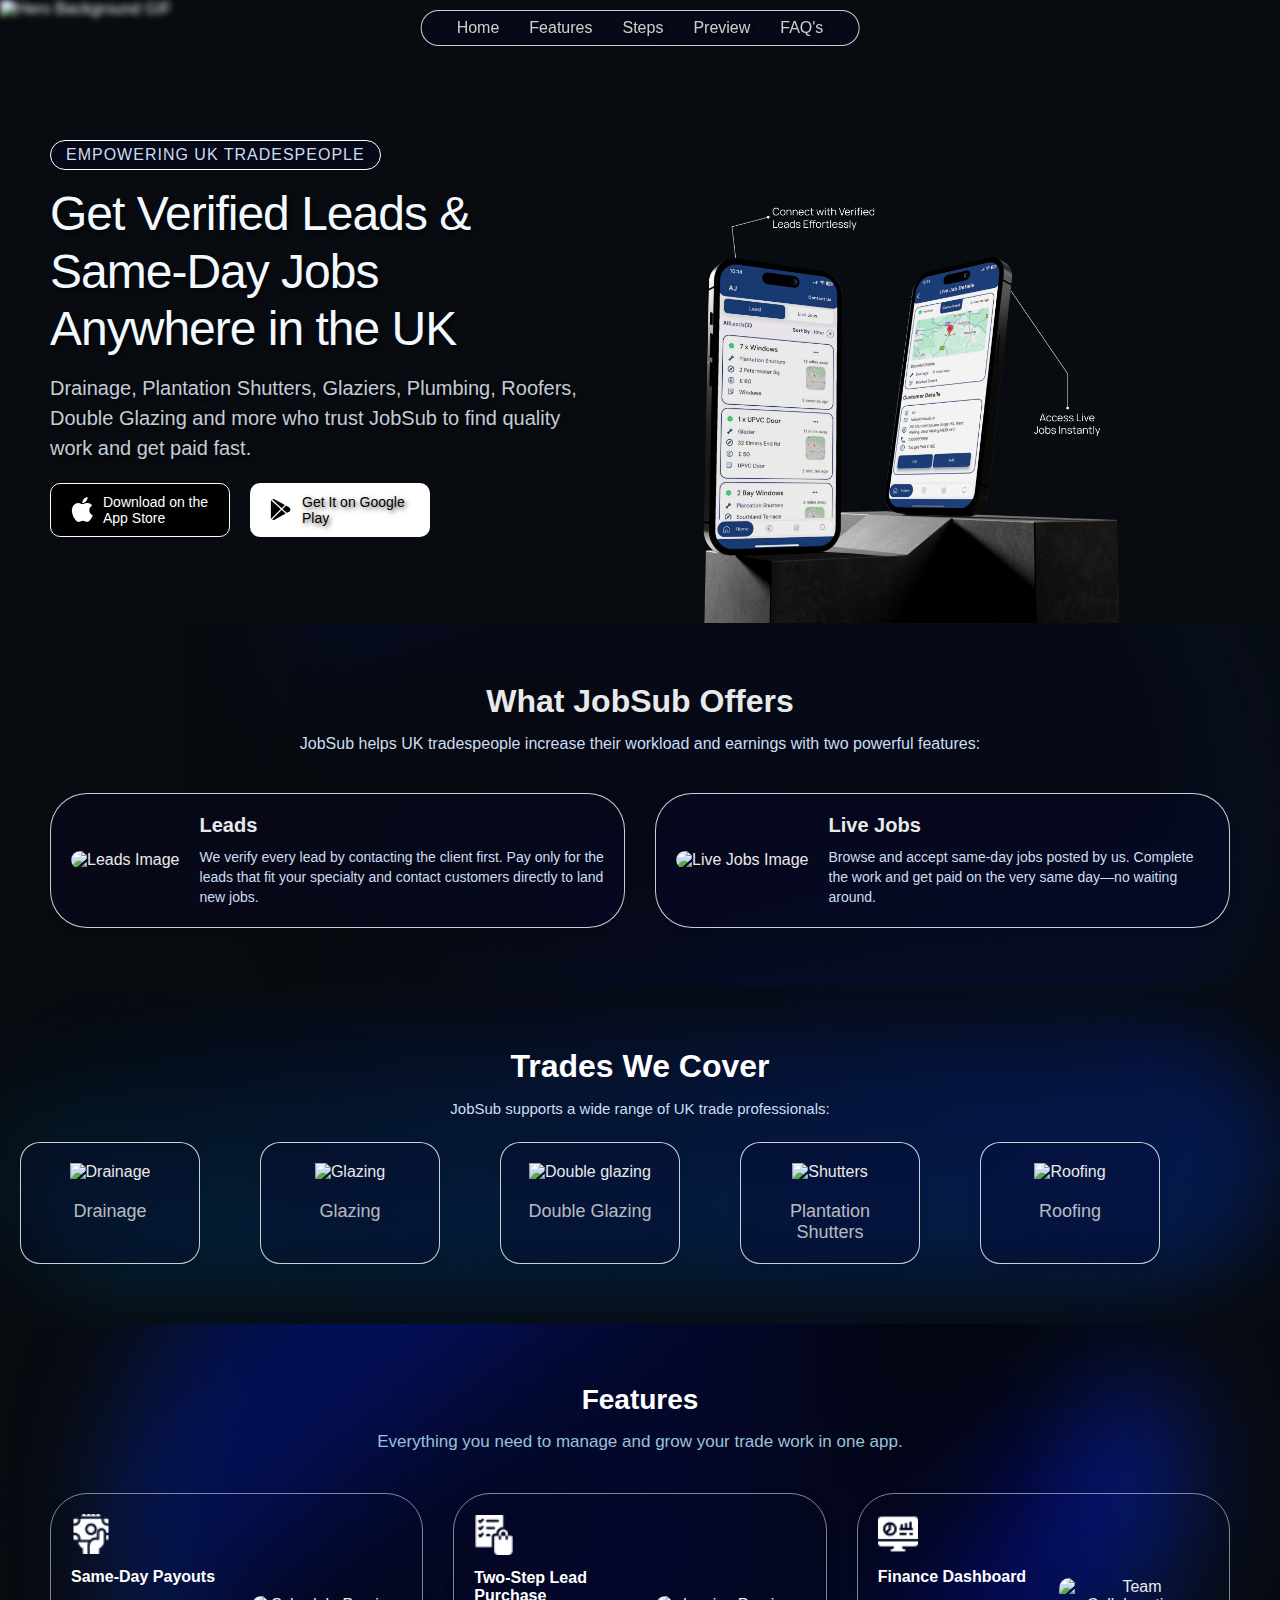
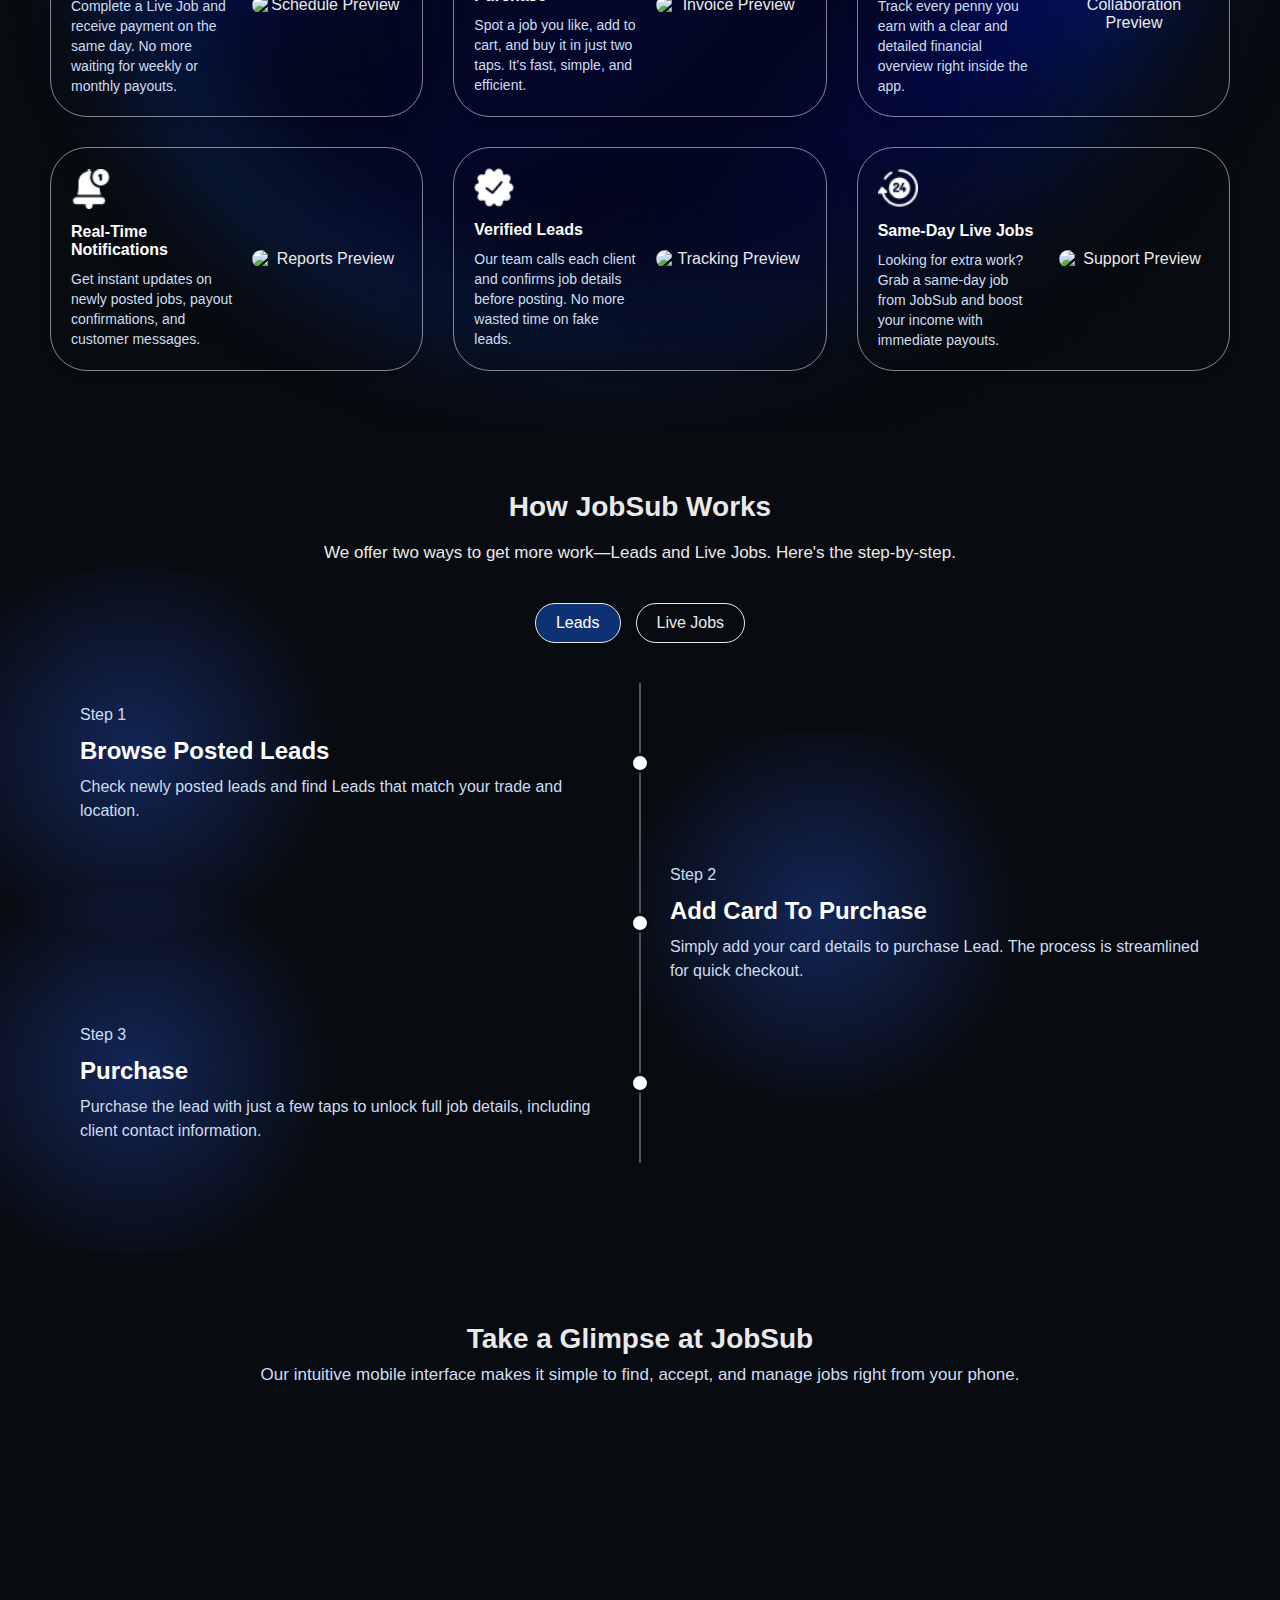
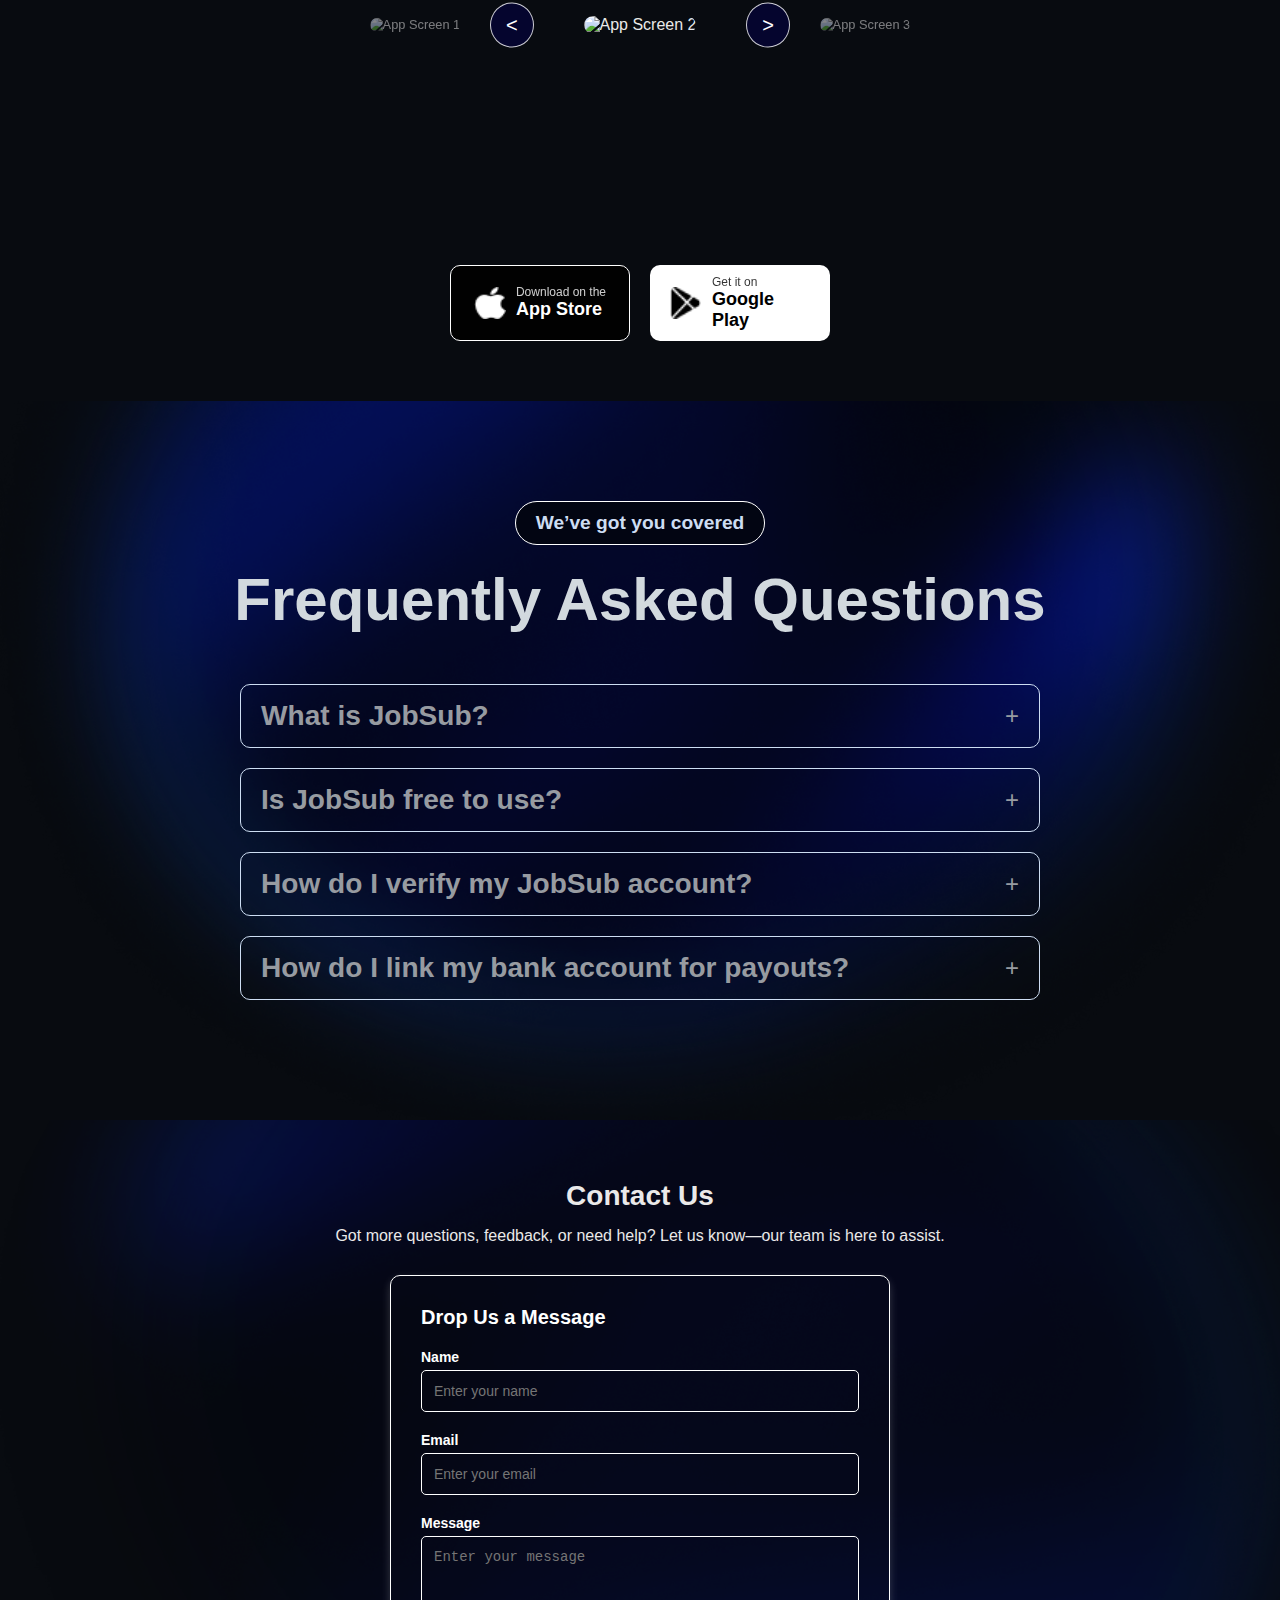
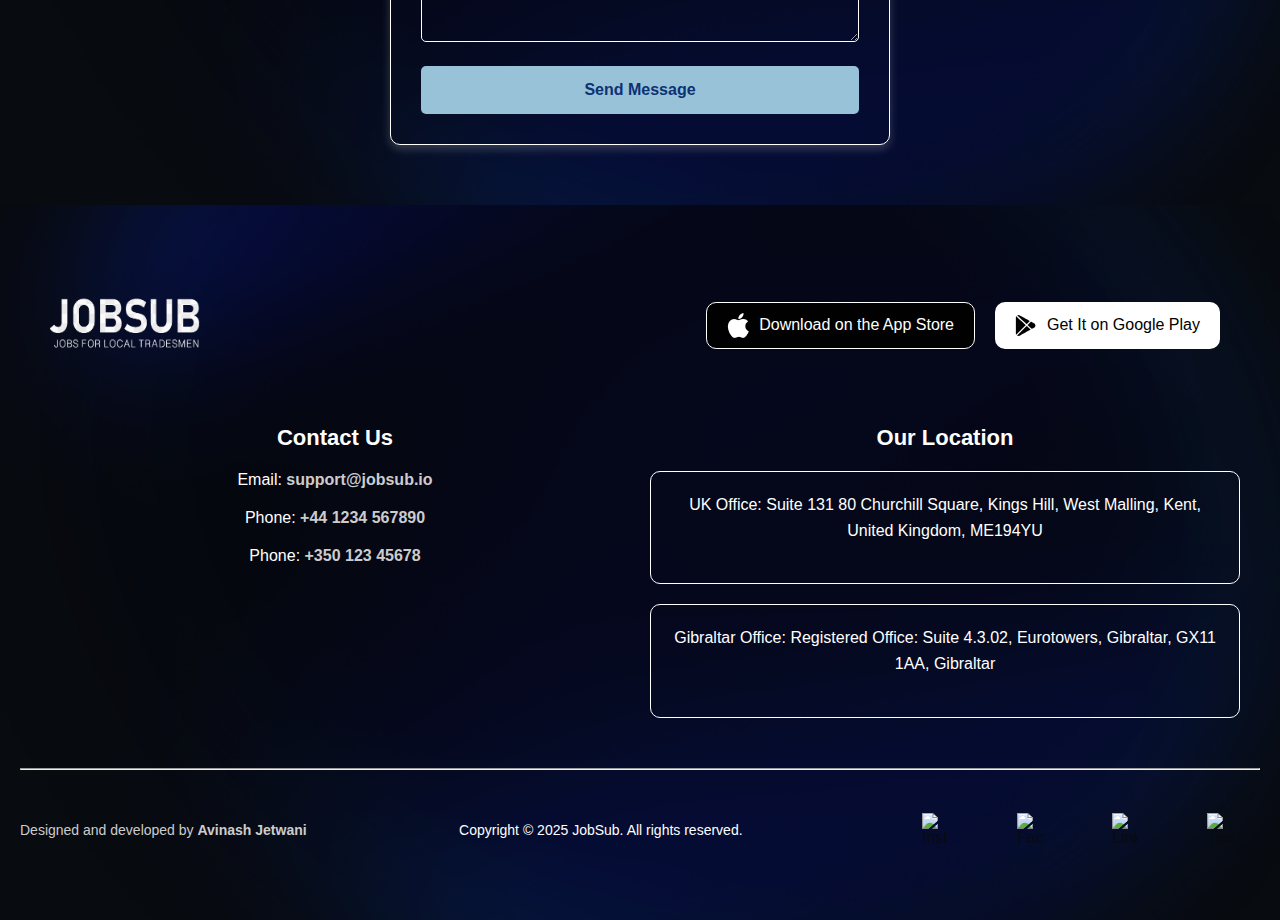
==== commit c4645699: "Fixes done" ====
--- a/index.html
+++ b/index.html
@@ -3,7 +3,9 @@
 <head>
   <meta charset="UTF-8">
   <meta name="viewport" content="width=device-width, initial-scale=1.0">
-  <title>Jobsub — Empowering Tradespeople</title>
+  <!-- Favicon -->
+  <link rel="icon" type="image/png" sizes="32x32" href="images/favicon.png">
+  <title>Jobsub — Jobs For Local Tradesmen</title>
   <link rel="stylesheet" href="css/styles.css">
   <style>
     /* Complete CSS Below */
@@ -24,7 +26,7 @@
 
   <!-- Background GIF -->
   <div class="hero-gif">
-    <img src="https://jobsub-website.s3.eu-west-2.amazonaws.com/hero-bg.gif" alt="Hero Background GIF">
+    <img src="https://jobsub-website.s3.eu-west-2.amazonaws.com/hero-bg-2.gif" alt="Hero Background GIF">
   </div>
 
     <div class="hero-content">
@@ -36,7 +38,7 @@
       <h1>Get Verified Leads & Same-Day Jobs Anywhere in the UK</h1>
       <!-- Subheading -->
       <p class="subheading">
-        Join Drainage, Plantation Shutters, Glaziers, Plumbing, Roofers, Double Glaziers and more who trust JobSub to find quality work and get paid fast.
+        Drainage, Plantation Shutters, Glaziers, Plumbing, Roofers, Double Glazing and more who trust JobSub to find quality work and get paid fast.
       </p>
 
       <!-- Hero Buttons -->
@@ -354,7 +356,7 @@
                 <span class="faq-toggle">+</span>
             </div>
             <div class="faq-answer">
-                <p>JobSub is a free-to-download mobile app for UK trade professionals—like Drainage, Plantation Shutters, Glaziers, Plumbing, Roofers and Double Glaziers—to find new jobs, manage projects, and get paid quickly.</p>
+                <p>JobSub is a free-to-download mobile app for UK trade professionals—like Drainage, Plantation Shutters, Glaziers, Plumbing, Roofers and Double Glazing—to find new jobs, manage projects, and get paid quickly.</p>
             </div>
         </div>
         <div class="faq-item">
--- a/css/styles.css
+++ b/css/styles.css
@@ -34,6 +34,7 @@
   border-radius: 23px;
   padding: 8px 20px;
   z-index: 1000;
+  text-shadow: 2px 2px 4px rgba(0, 0, 0, 0.6); /* Subtle shadow */
 }
 
 .navbar-link {
@@ -89,6 +90,7 @@
 .hero-content {
   max-width: 45%; /* Reduce width to give more space for the image */
   z-index: 1;
+  text-shadow: 2px 2px 5px rgba(0, 0, 0, 0.7);
 }
 
 .hero-content .redefine-work {
@@ -103,6 +105,7 @@
   background: rgba(5, 5, 46, 0.25);
   padding: 5px 15px;
   margin-bottom: 15px; /* Reduced margin */
+  text-shadow: 2px 2px 5px rgba(0, 0, 0, 0.7);
 }
 
 .hero-content h1 {
@@ -111,15 +114,17 @@
   line-height: 1.2; /* Adjusted line height */
   letter-spacing: -1px;
   margin-bottom: 15px; /* Reduced margin */
+  text-shadow: 2px 2px 5px rgba(0, 0, 0, 0.7);
 }
 
 .hero-content .subheading {
-  color: #828E9D;
+  color: #e0e9f5e1;
   font-family: 'Manrope', sans-serif;
   font-size: 20px; /* Decreased font size */
   font-weight: 400;
   line-height: 1.5; /* Adjusted line height */
   margin-bottom: 20px; /* Reduced margin */
+  text-shadow: 2px 2px 5px rgba(0, 0, 0, 0.7);
 }
 
 /* Hero Buttons */
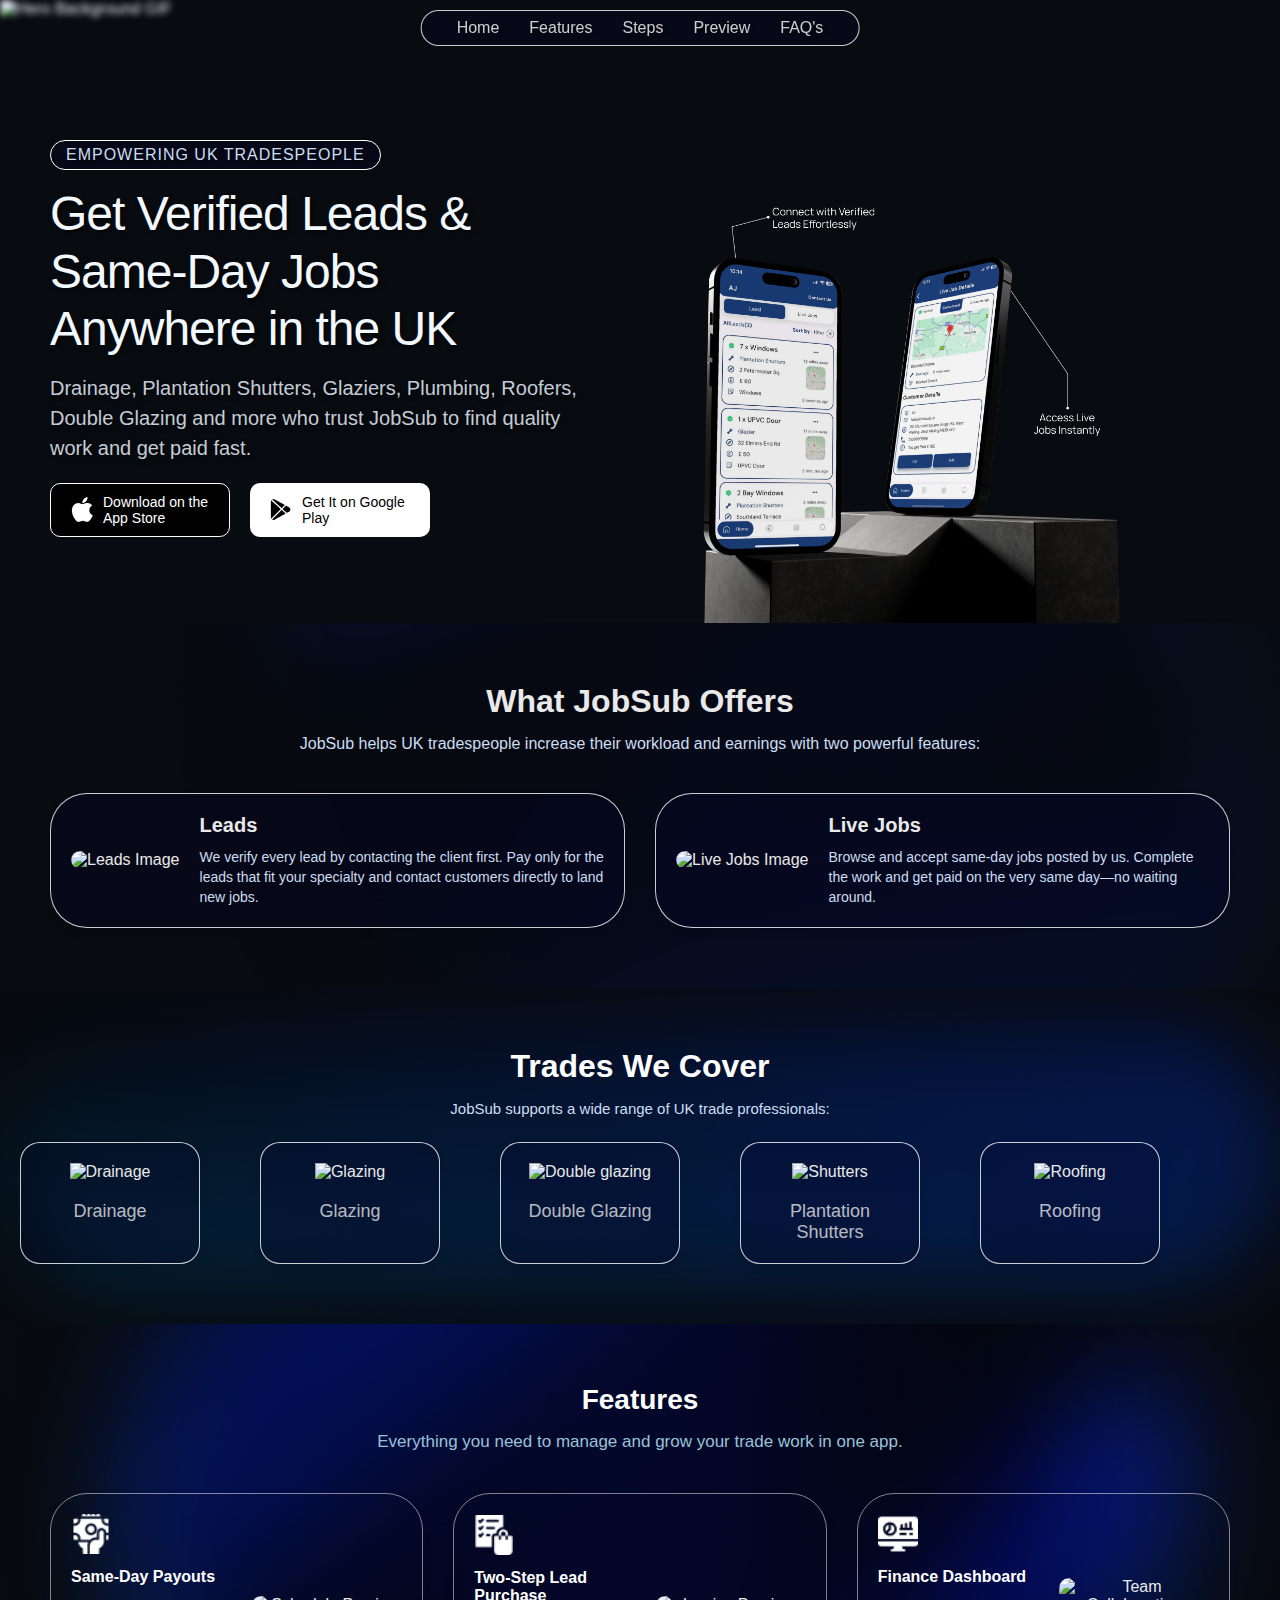
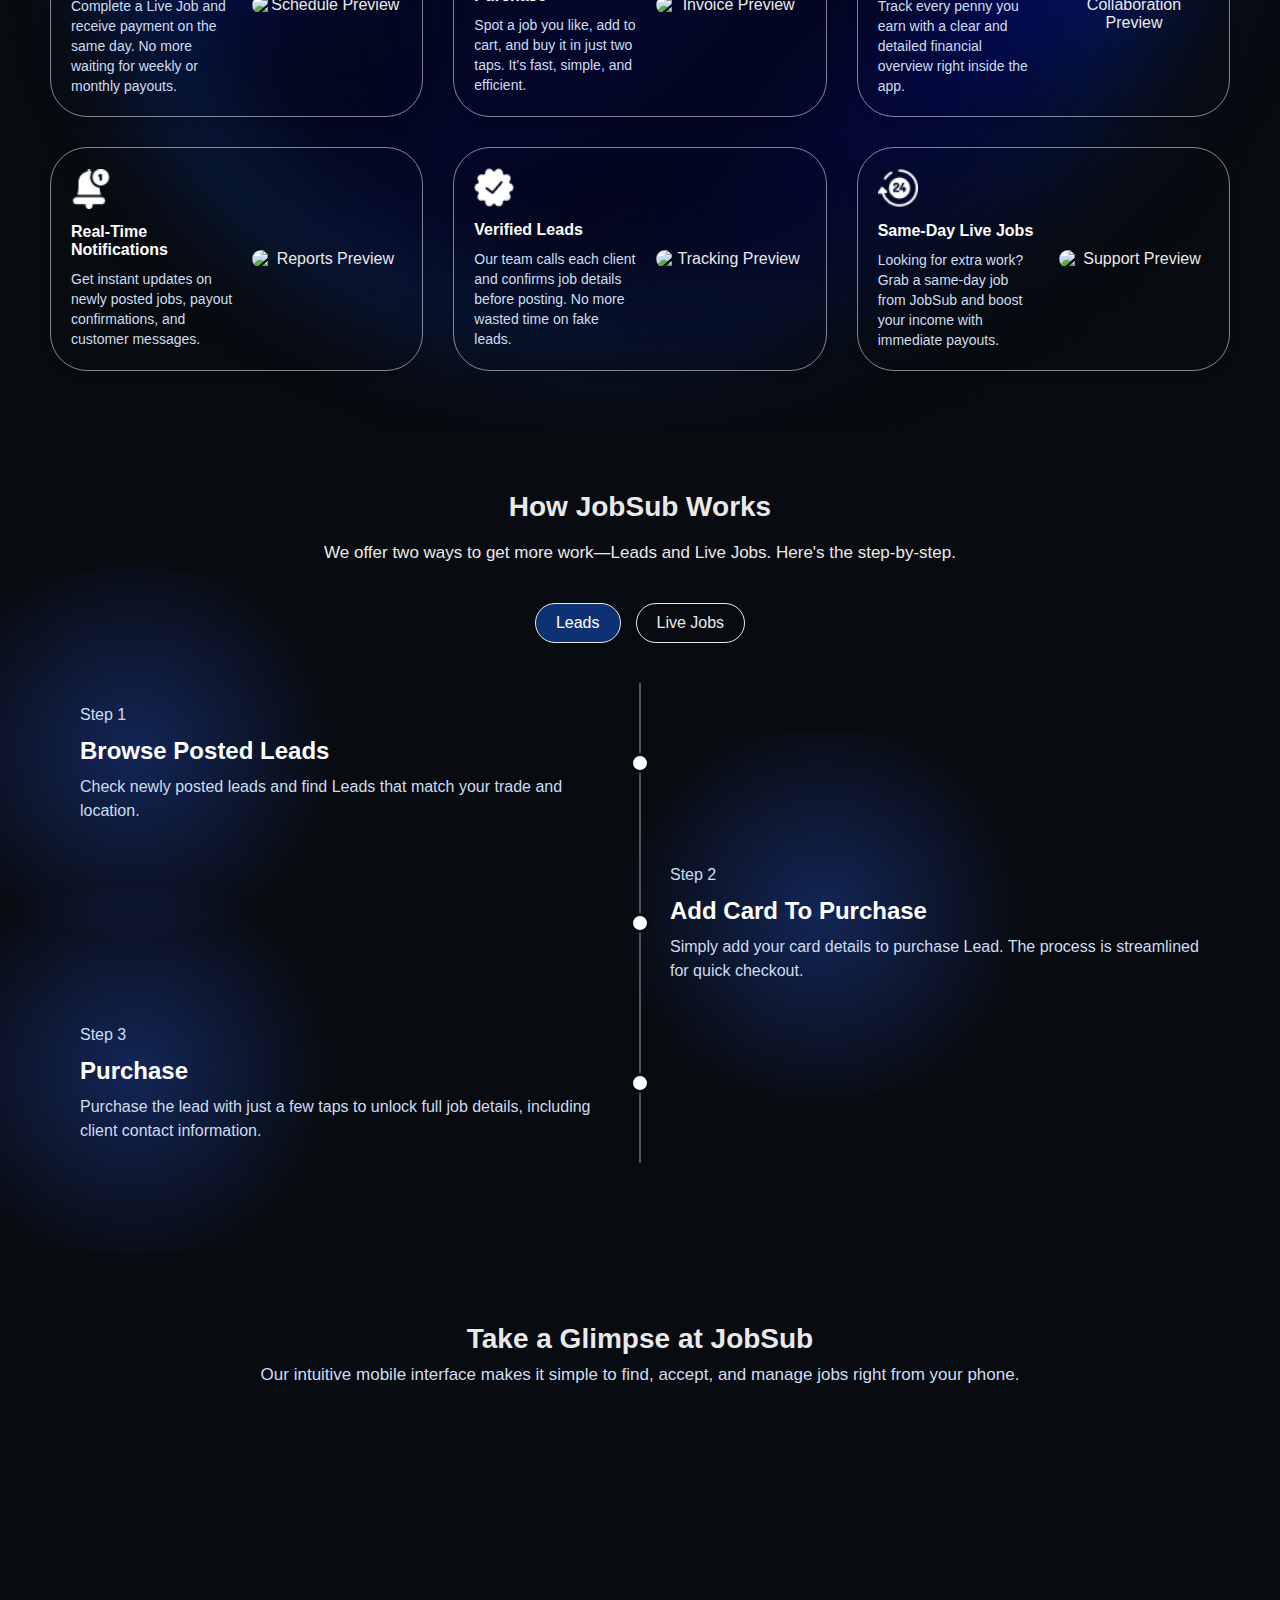
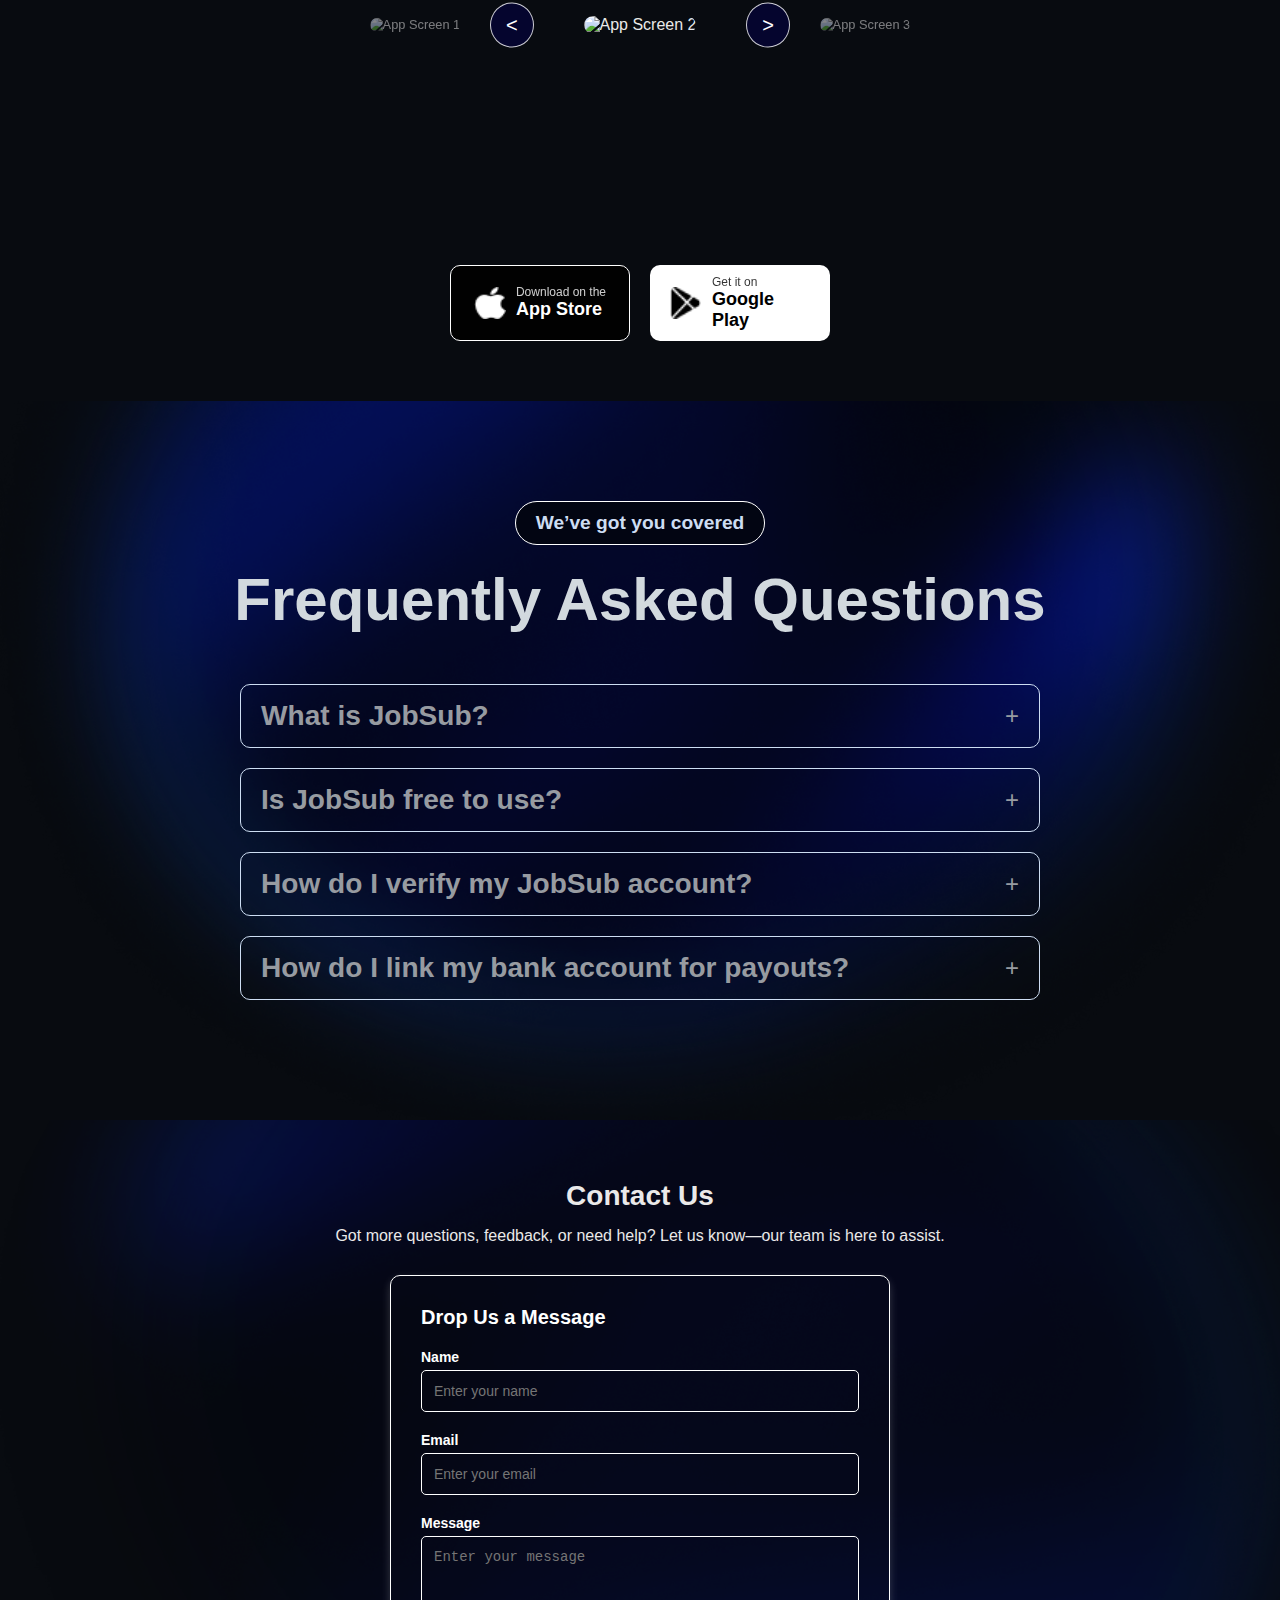
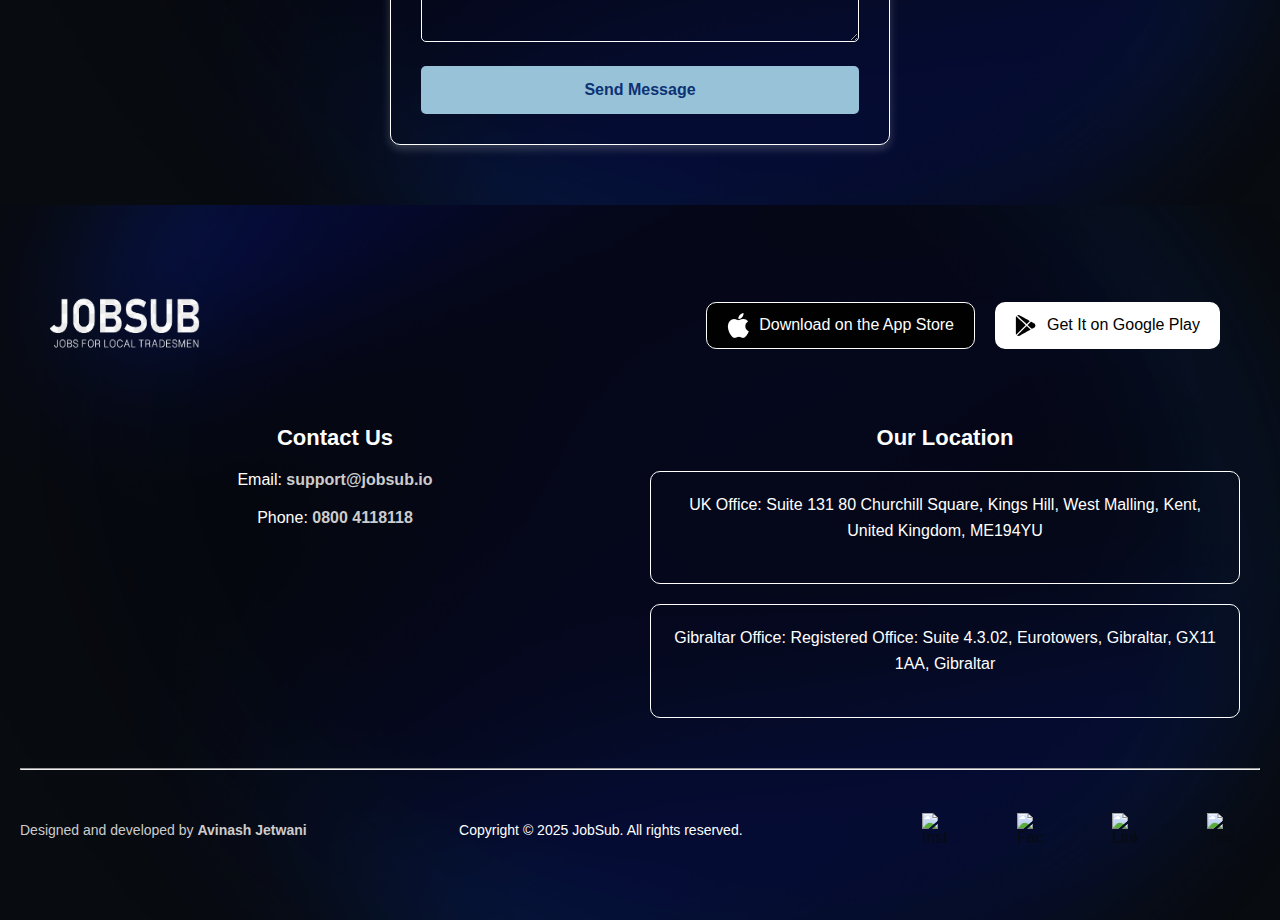
==== commit 5a061d79: "number done" ====
--- a/index.html
+++ b/index.html
@@ -505,8 +505,8 @@
         <div class="footer-section">
             <h3>Contact Us</h3>
             <p>Email: <a href="mailto:accounts@jobsub.uk">support@jobsub.io</a></p>
-            <p>Phone: <a href="tel:+441234567890">+44 1234 567890</a></p>
-            <p>Phone: <a href="tel:+35012345678">+350 123 45678</a></p>
+            <p>Phone: <a href="tel:+441234567890">0800 4118118</a></p>
+            <!-- <p>Phone: <a href="tel:+35012345678">+350 123 45678</a></p> -->
         </div>
         <!-- Our Location -->
         <div class="footer-section">
--- a/css/styles.css
+++ b/css/styles.css
@@ -90,7 +90,6 @@
 .hero-content {
   max-width: 45%; /* Reduce width to give more space for the image */
   z-index: 1;
-  text-shadow: 2px 2px 5px rgba(0, 0, 0, 0.7);
 }
 
 .hero-content .redefine-work {
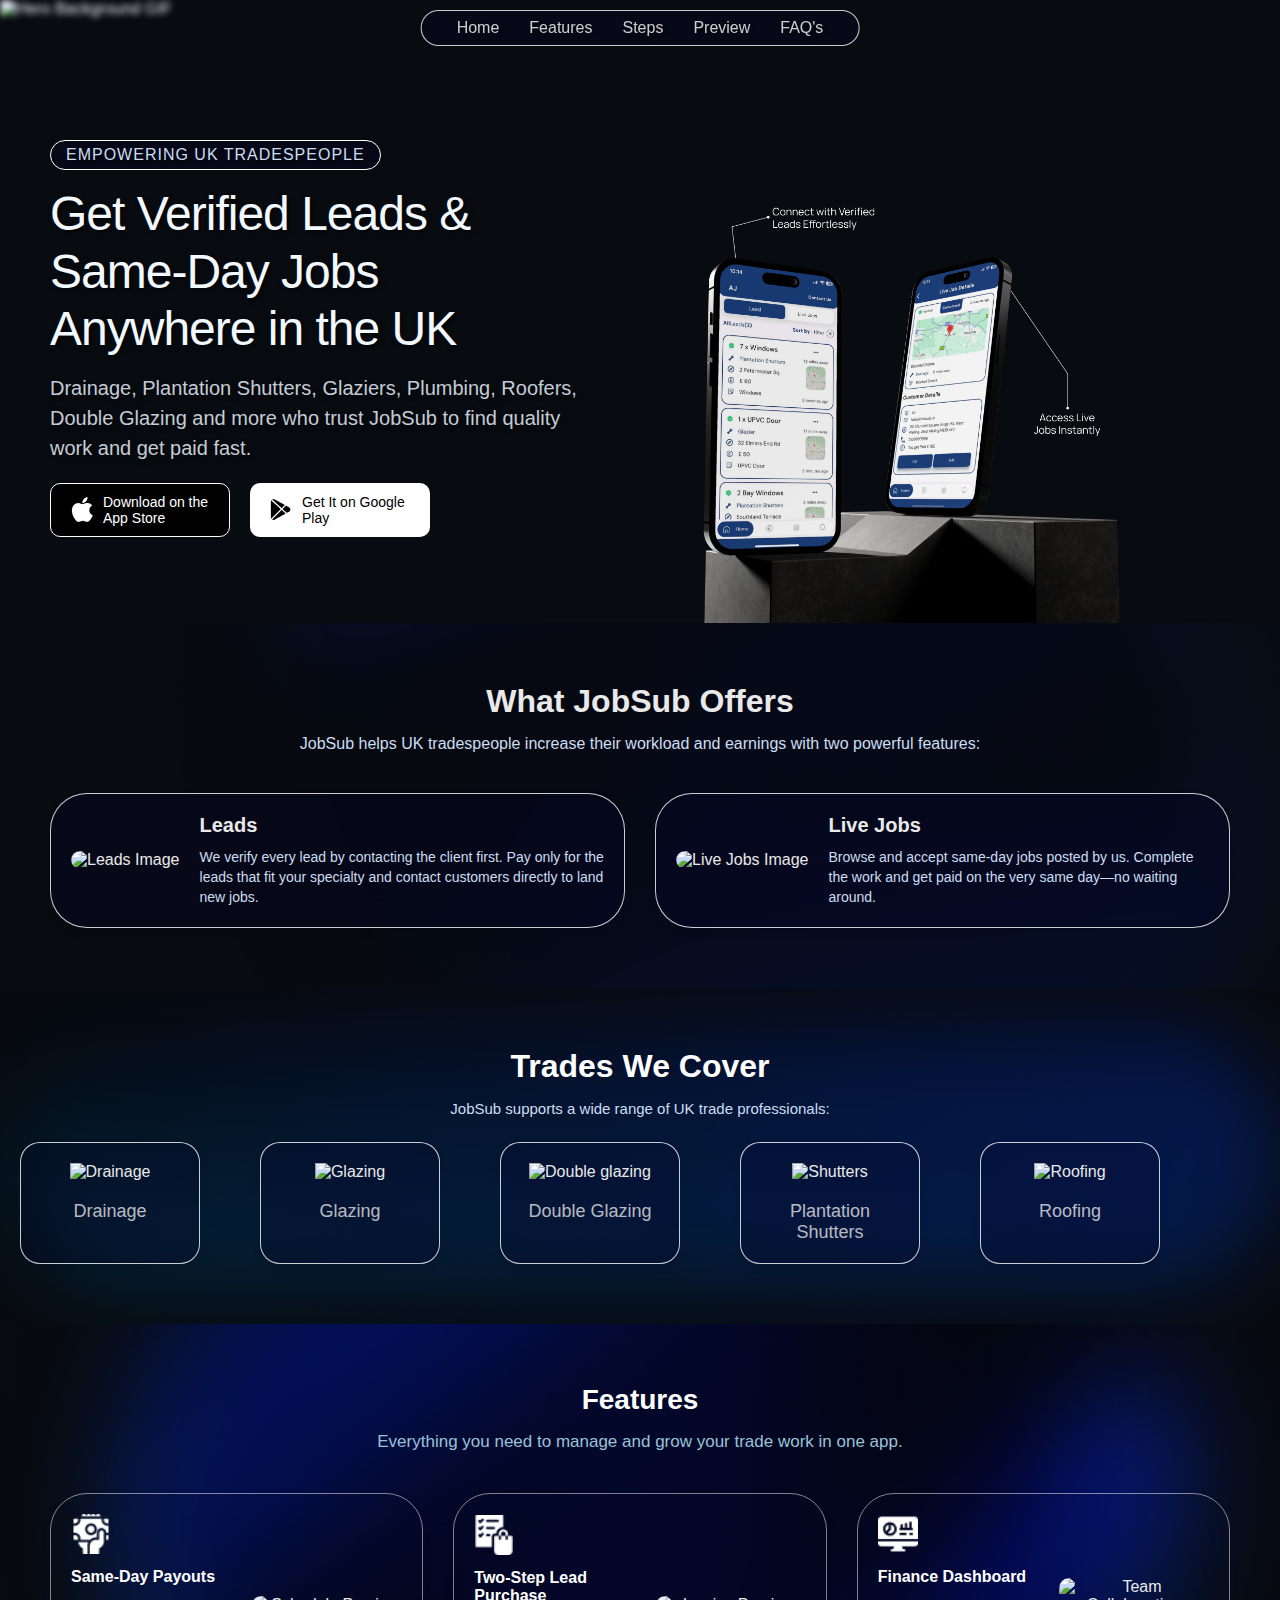
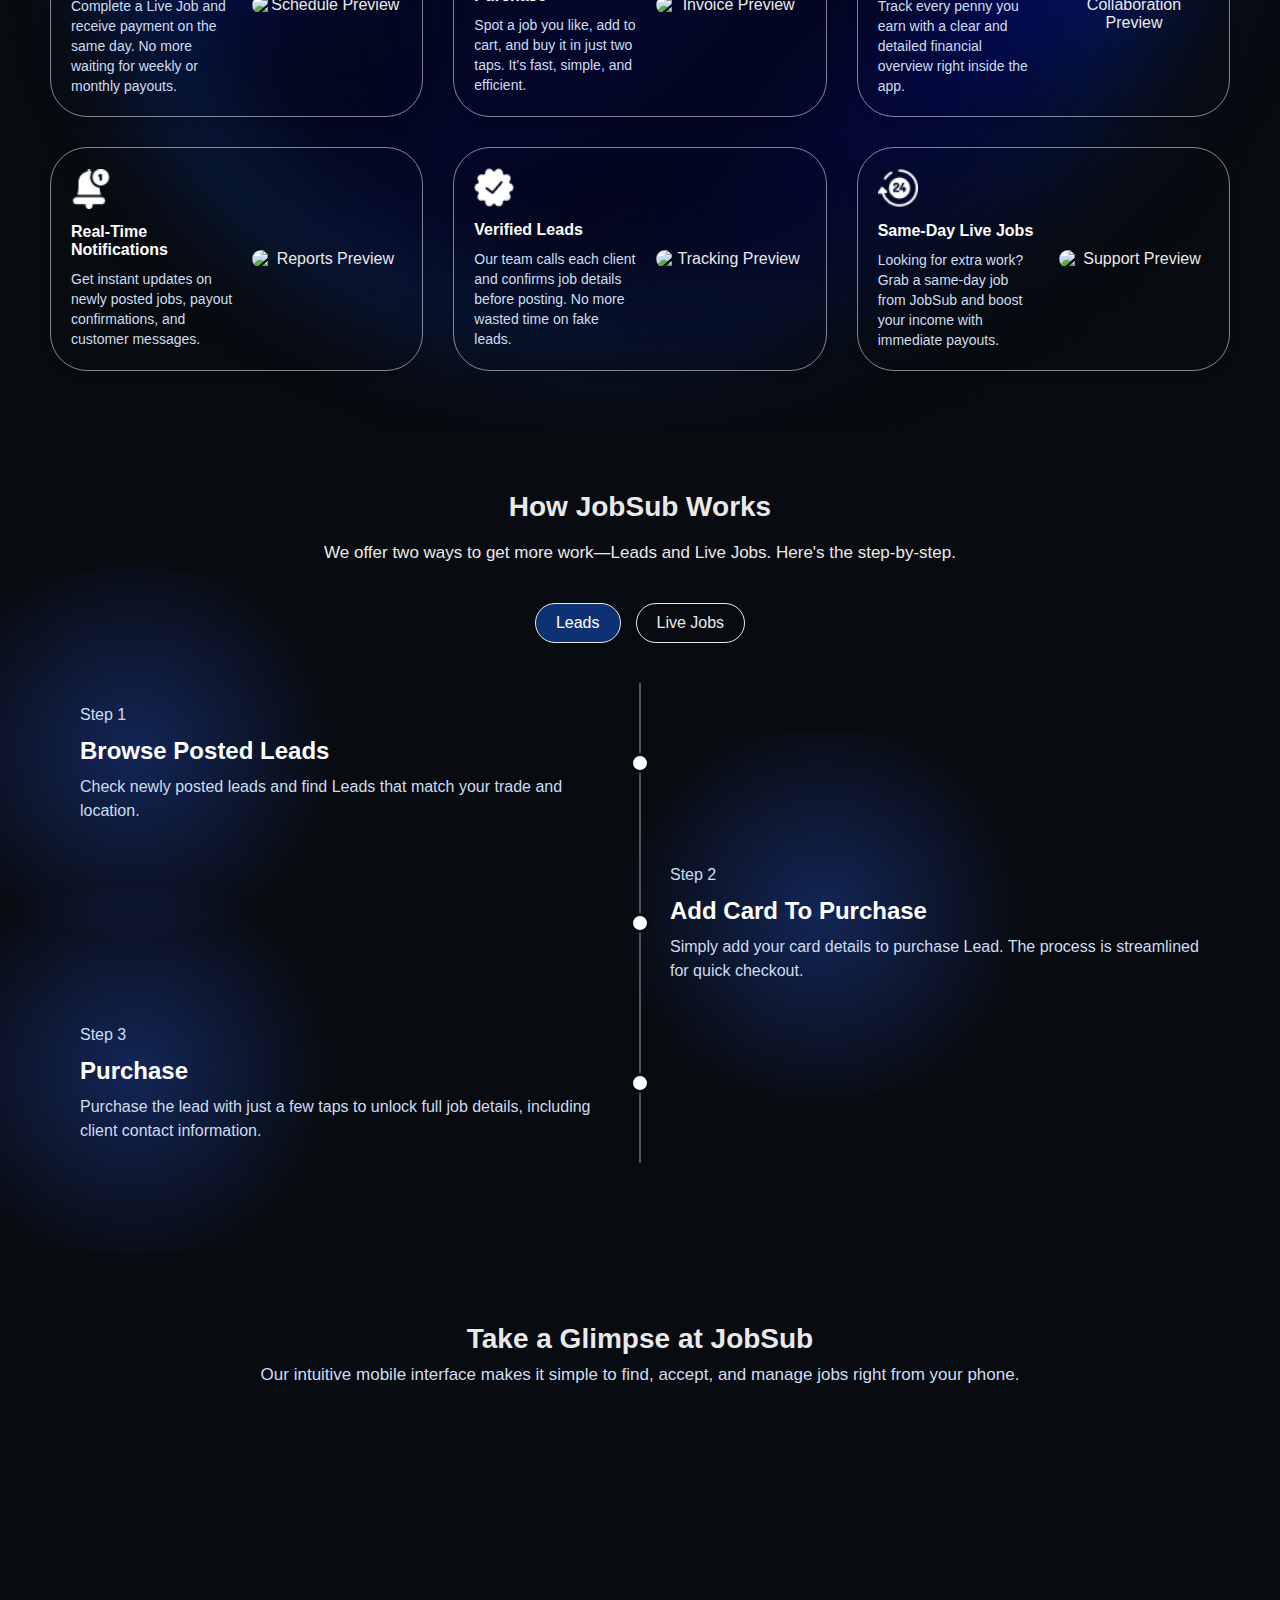
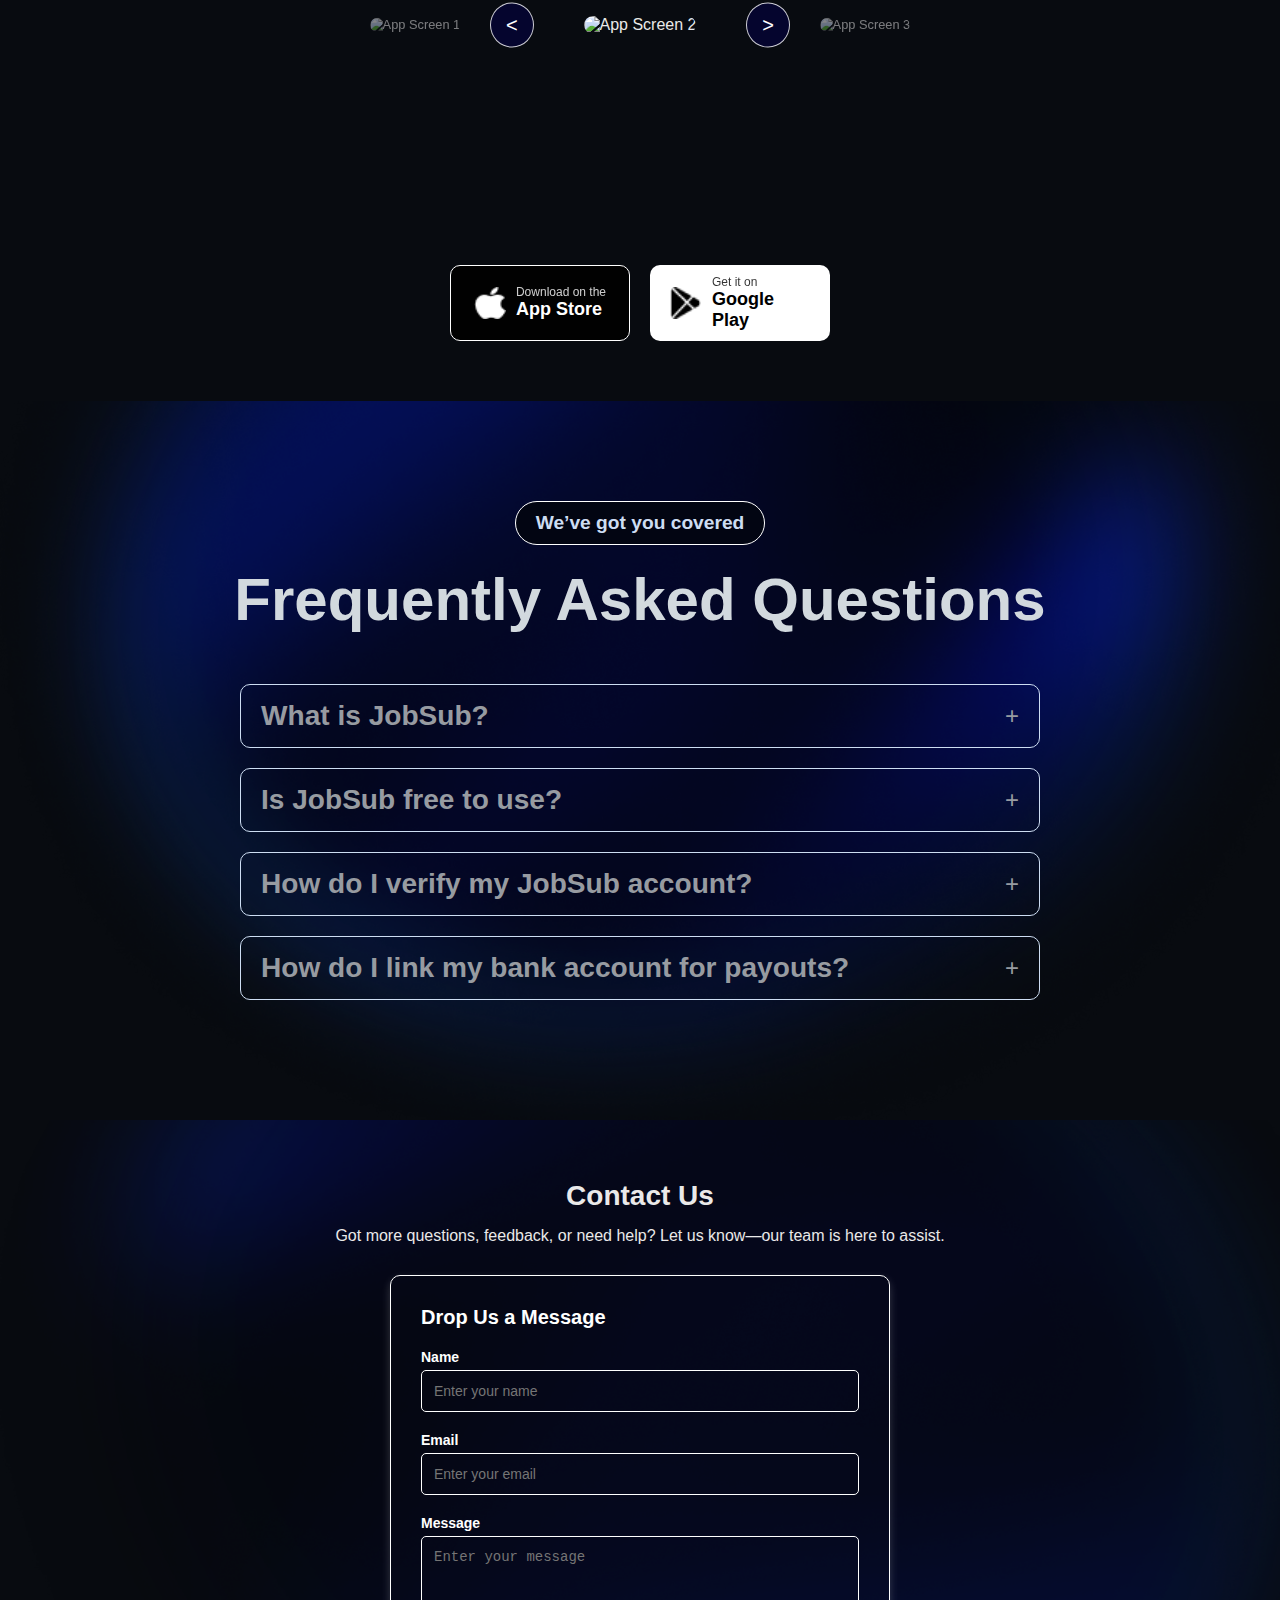
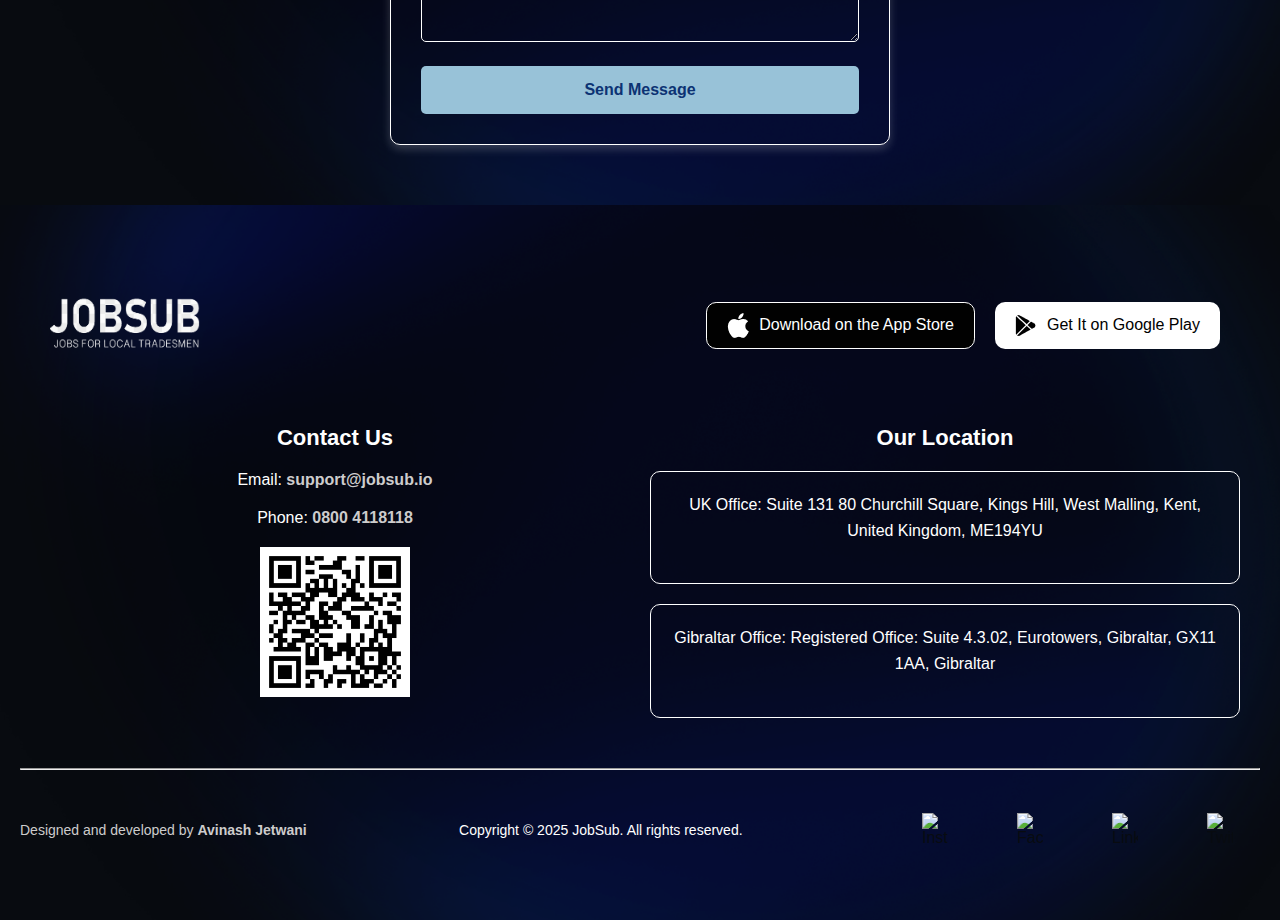
==== commit 21635b2a: "QR for app store or play store redirection" ====
--- a/index.html
+++ b/index.html
@@ -507,6 +507,8 @@
             <p>Email: <a href="mailto:accounts@jobsub.uk">support@jobsub.io</a></p>
             <p>Phone: <a href="tel:+441234567890">0800 4118118</a></p>
             <!-- <p>Phone: <a href="tel:+35012345678">+350 123 45678</a></p> -->
+             <!-- QR Code Image -->
+            <img src="images/qr-code.png" alt="QR Code for App Download" style="display: block; margin: 10px auto; max-width: 150px;">
         </div>
         <!-- Our Location -->
         <div class="footer-section">
@@ -529,13 +531,13 @@
                 Copyright © 2025 JobSub. All rights reserved.
             </p>
             <div class="social-icons">
-                <a href="https://www.instagram.com/jobsub_uk/" target="_blank" class="social-icon">
+                <a href="https://www.instagram.com/jobsub.io/" target="_blank" class="social-icon">
                     <img src="https://jobsub-website.s3.eu-west-2.amazonaws.com/instagram-icon.png" alt="Instagram">
                 </a>
                 <a href="https://www.facebook.com/jobsub/" target="_blank" class="social-icon">
                   <img src="https://jobsub-website.s3.eu-west-2.amazonaws.com/facebook-icon.png" alt="Facebook">
                 </a>
-                <a href="https://www.linkedin.com/company/102996973/admin/dashboard/" target="_blank" class="social-icon">
+                <a href="https://www.linkedin.com/company/jobsub/posts/?feedView=all" target="_blank" class="social-icon">
                     <img src="https://jobsub-website.s3.eu-west-2.amazonaws.com/linkedin-icon.png" alt="LinkedIn">
                 </a>
                 <a href="https://twitter.com/jobsub_uk" target="_blank" class="social-icon">
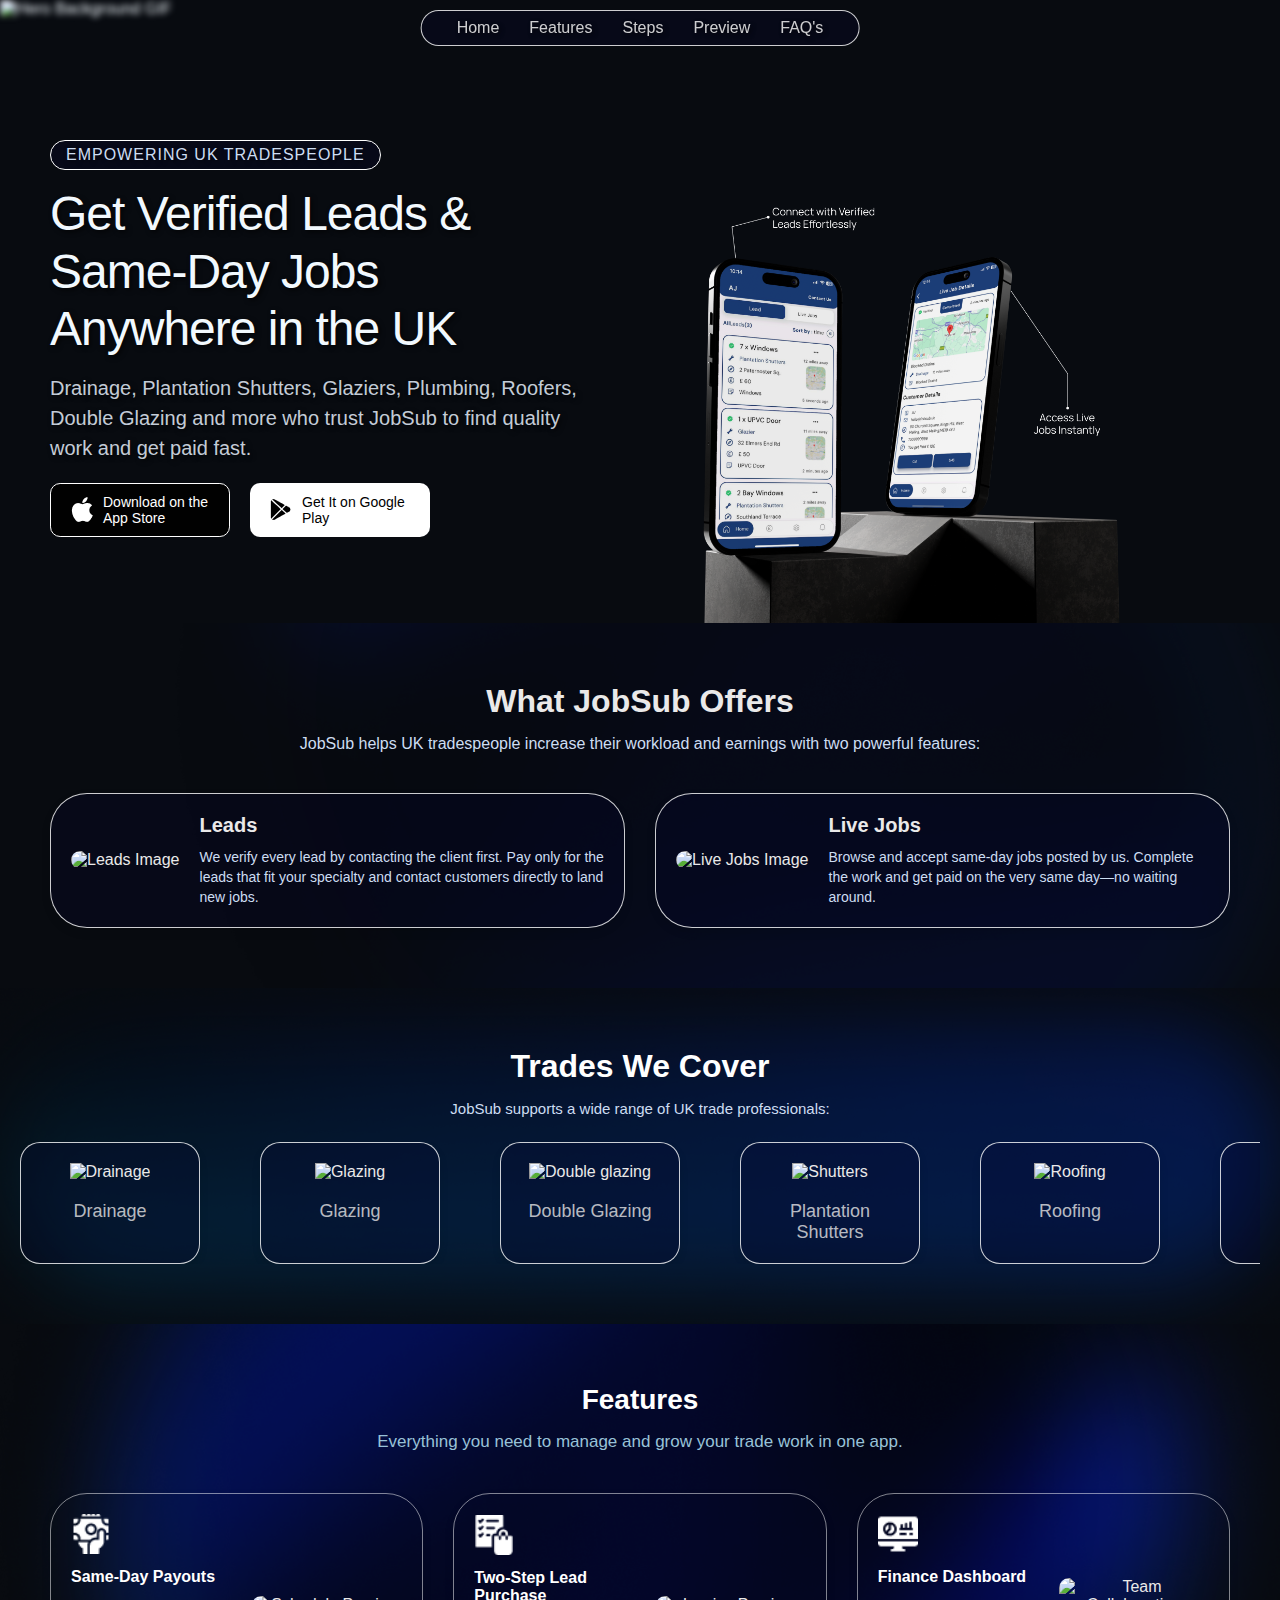
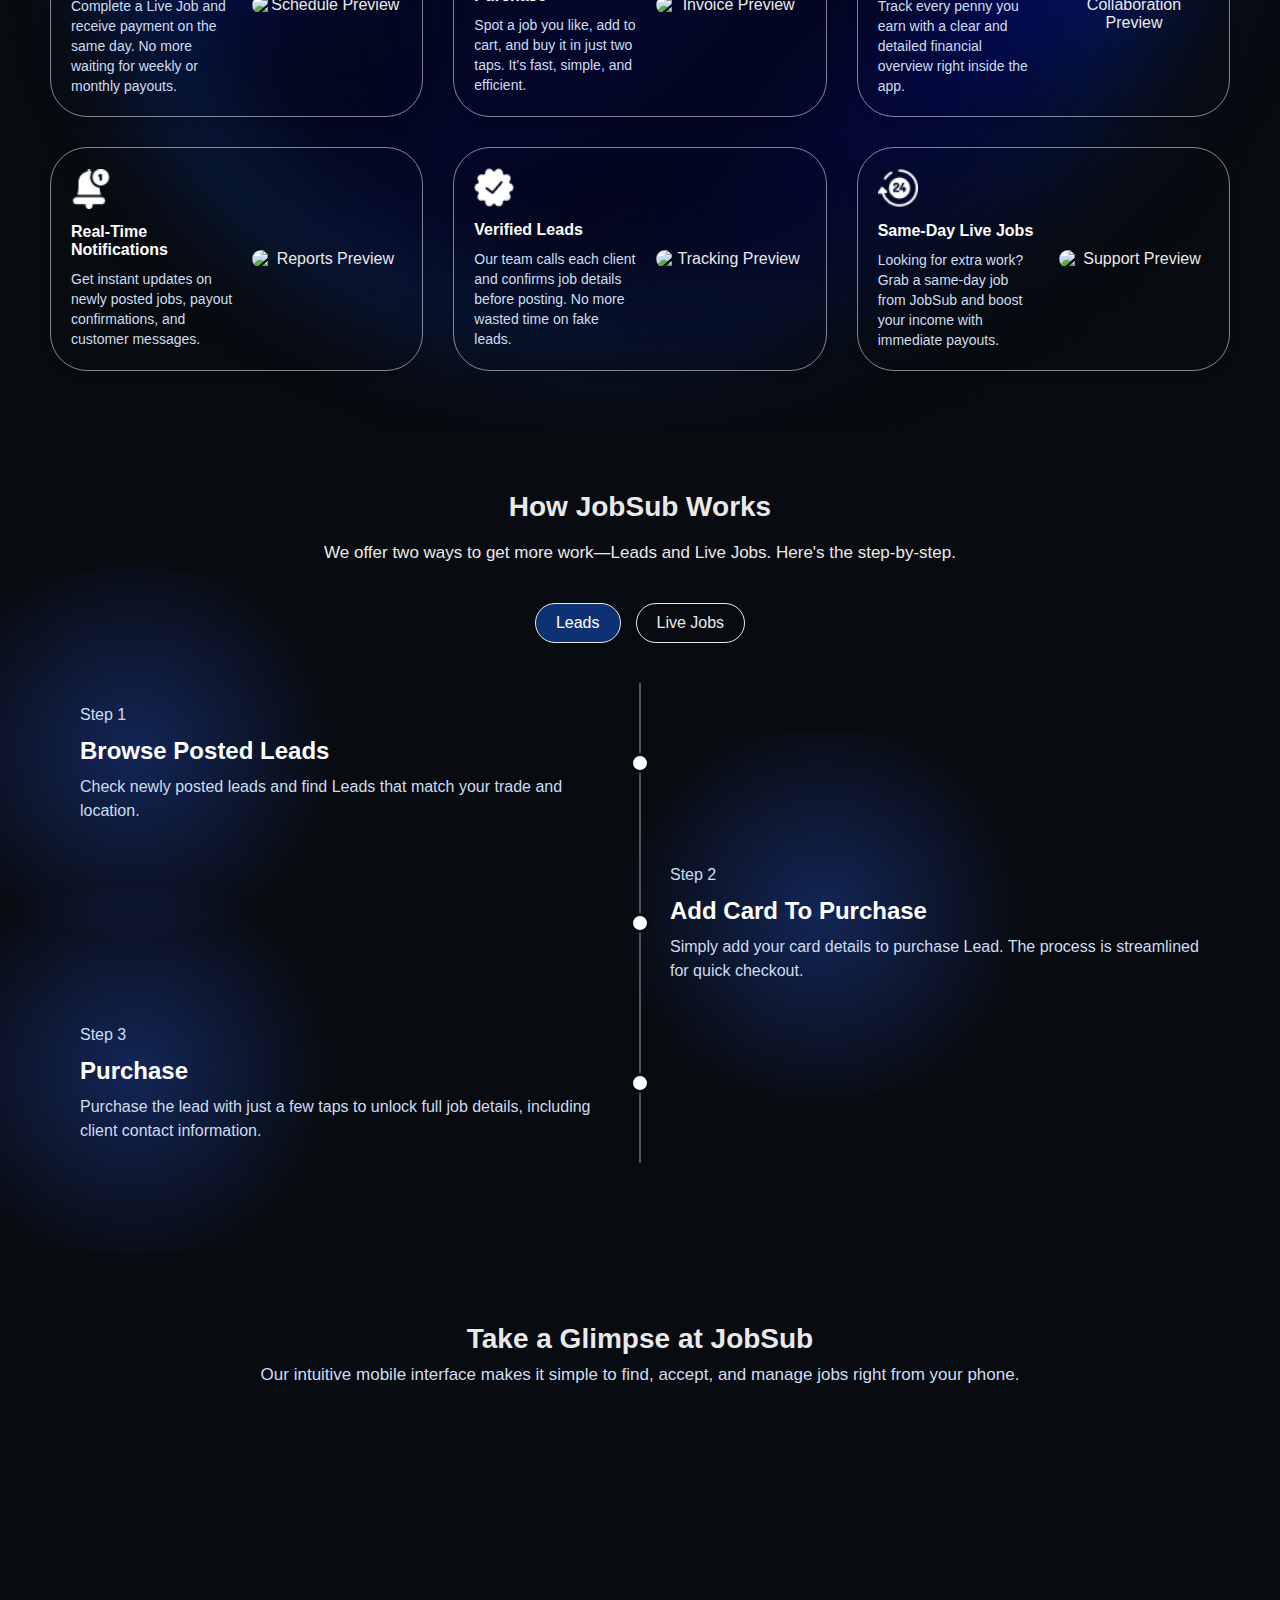
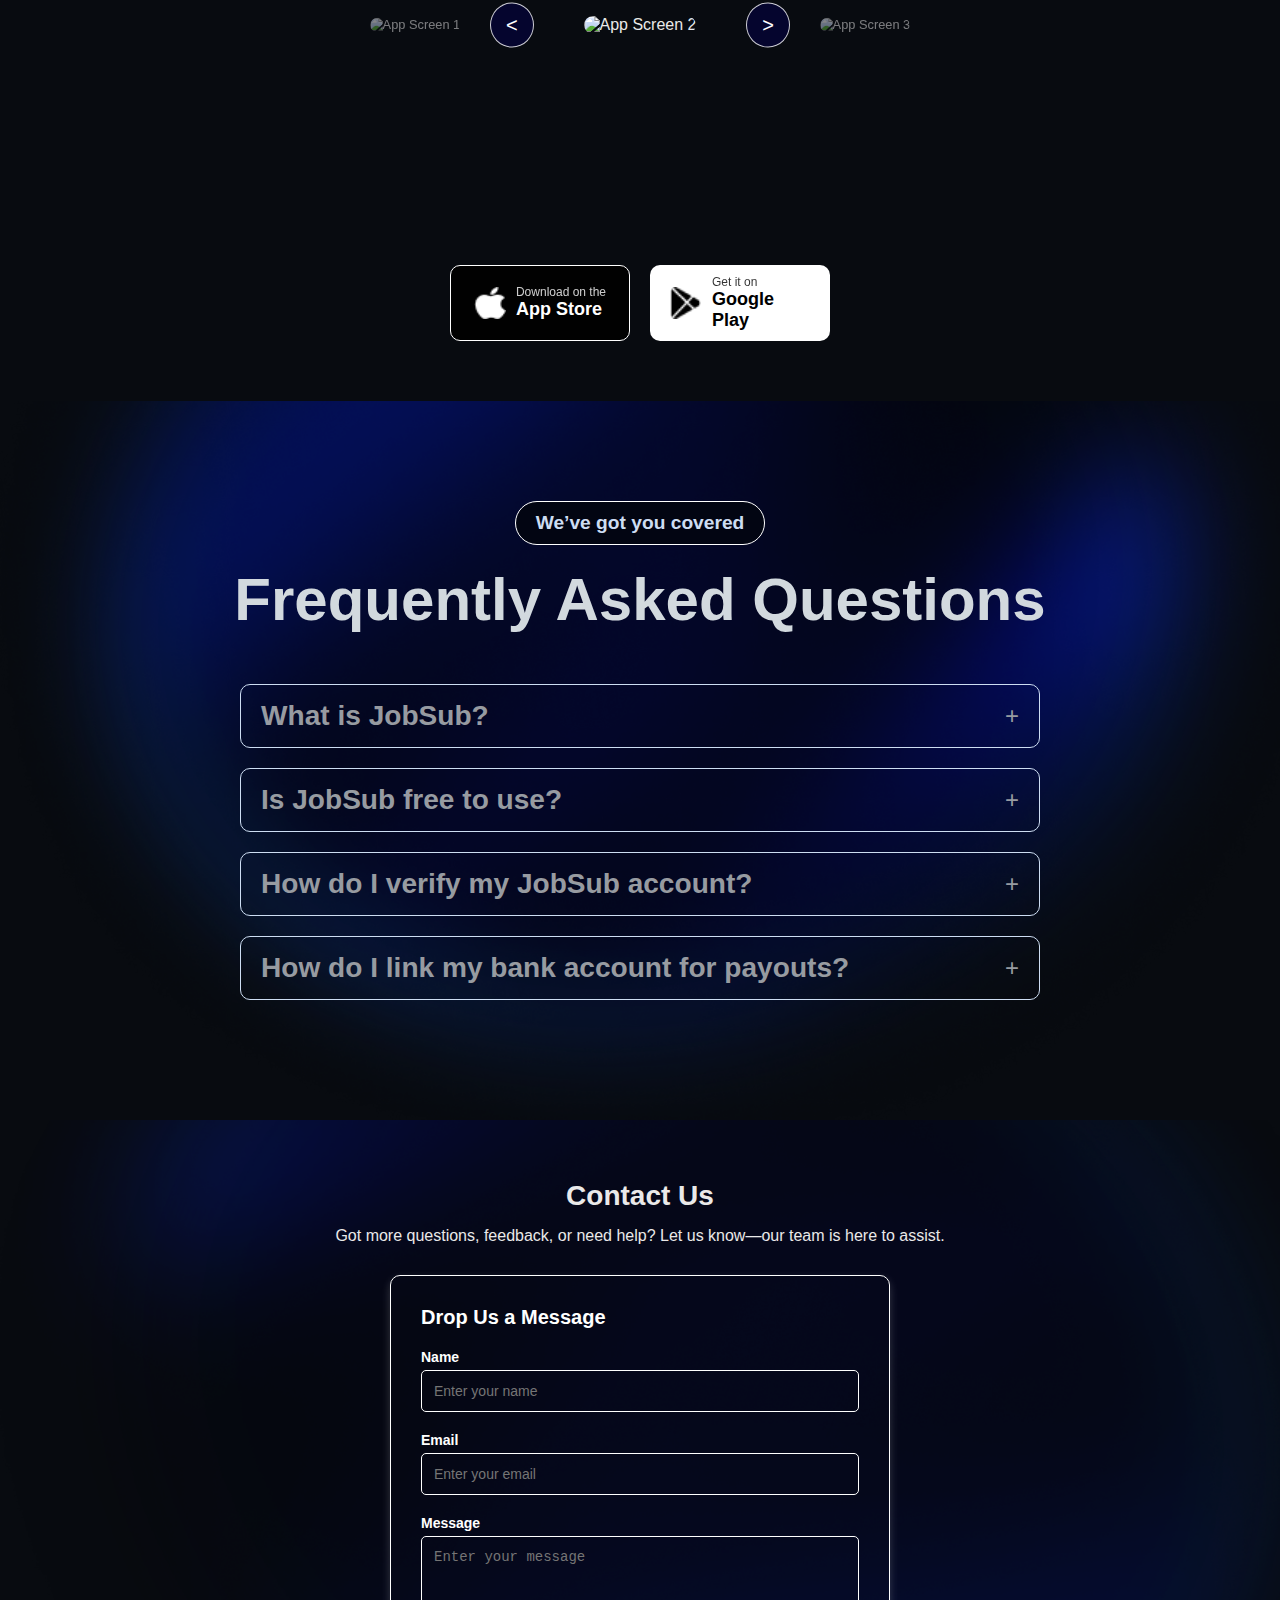
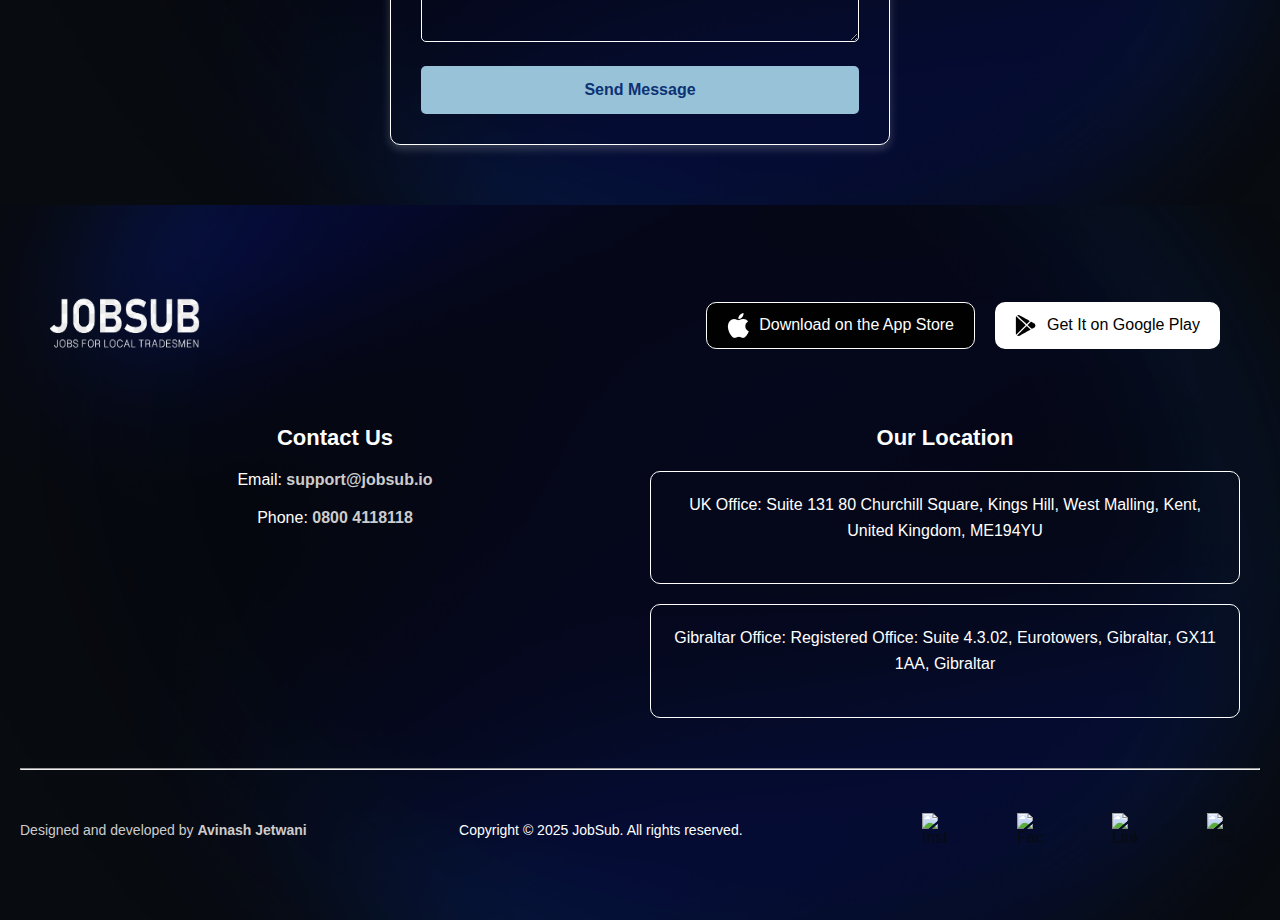
==== commit 509d82bd: "Fix trades carousel for continuous scrolling" ====
--- a/index.html
+++ b/index.html
@@ -103,30 +103,52 @@
 
   <div class="trades-marquee-wrapper">
     <div class="trades-marquee">
-      <!-- Trade Cards -->
-      <div class="trade-card">
-        <img src="https://jobsub-website.s3.eu-west-2.amazonaws.com/drainage_trade_icon.png" alt="Drainage">
-        <p>Drainage</p>
-      </div>
-      <div class="trade-card">
-        <img src="https://jobsub-website.s3.eu-west-2.amazonaws.com/glaziers_trade_icon.png" alt="Glazing">
-        <p>Glazing</p>
-      </div>
-      <div class="trade-card">
-        <img src="https://jobsub-website.s3.eu-west-2.amazonaws.com/double_glazing_trade_icon.png" alt="Double glazing">
-        <p>Double Glazing</p>
-      </div>
-      <div class="trade-card">
-        <img src="https://jobsub-website.s3.eu-west-2.amazonaws.com/shutters_trade_icon.png" alt="Shutters">
-        <p>Plantation Shutters</p>
-      </div>
-      <!-- <div class="trade-card">
-        <img src="https://jobsub-website.s3.eu-west-2.amazonaws.com/plumbing_trade_icon.png" alt="Plumbing">
-        <p>Painting</p>
-      </div> -->
-      <div class="trade-card">
-        <img src="https://jobsub-website.s3.eu-west-2.amazonaws.com/roofing_trade_icon.png" alt="Roofing">
-        <p>Roofing</p>
+      <!-- Original Trade Card Set -->
+      <div class="trades-card-group">
+        <div class="trade-card">
+          <img src="https://jobsub-website.s3.eu-west-2.amazonaws.com/drainage_trade_icon.png" alt="Drainage">
+          <p>Drainage</p>
+        </div>
+        <div class="trade-card">
+          <img src="https://jobsub-website.s3.eu-west-2.amazonaws.com/glaziers_trade_icon.png" alt="Glazing">
+          <p>Glazing</p>
+        </div>
+        <div class="trade-card">
+          <img src="https://jobsub-website.s3.eu-west-2.amazonaws.com/double_glazing_trade_icon.png" alt="Double glazing">
+          <p>Double Glazing</p>
+        </div>
+        <div class="trade-card">
+          <img src="https://jobsub-website.s3.eu-west-2.amazonaws.com/shutters_trade_icon.png" alt="Shutters">
+          <p>Plantation Shutters</p>
+        </div>
+        <div class="trade-card">
+          <img src="https://jobsub-website.s3.eu-west-2.amazonaws.com/roofing_trade_icon.png" alt="Roofing">
+          <p>Roofing</p>
+        </div>
+      </div>
+      
+      <!-- Duplicate Trade Card Set - for continuous scrolling -->
+      <div class="trades-card-group">
+        <div class="trade-card">
+          <img src="https://jobsub-website.s3.eu-west-2.amazonaws.com/drainage_trade_icon.png" alt="Drainage">
+          <p>Drainage</p>
+        </div>
+        <div class="trade-card">
+          <img src="https://jobsub-website.s3.eu-west-2.amazonaws.com/glaziers_trade_icon.png" alt="Glazing">
+          <p>Glazing</p>
+        </div>
+        <div class="trade-card">
+          <img src="https://jobsub-website.s3.eu-west-2.amazonaws.com/double_glazing_trade_icon.png" alt="Double glazing">
+          <p>Double Glazing</p>
+        </div>
+        <div class="trade-card">
+          <img src="https://jobsub-website.s3.eu-west-2.amazonaws.com/shutters_trade_icon.png" alt="Shutters">
+          <p>Plantation Shutters</p>
+        </div>
+        <div class="trade-card">
+          <img src="https://jobsub-website.s3.eu-west-2.amazonaws.com/roofing_trade_icon.png" alt="Roofing">
+          <p>Roofing</p>
+        </div>
       </div>
     </div>
   </div>
@@ -507,8 +529,6 @@
             <p>Email: <a href="mailto:accounts@jobsub.uk">support@jobsub.io</a></p>
             <p>Phone: <a href="tel:+441234567890">0800 4118118</a></p>
             <!-- <p>Phone: <a href="tel:+35012345678">+350 123 45678</a></p> -->
-             <!-- QR Code Image -->
-            <img src="images/qr-code.png" alt="QR Code for App Download" style="display: block; margin: 10px auto; max-width: 150px;">
         </div>
         <!-- Our Location -->
         <div class="footer-section">
--- a/css/styles.css
+++ b/css/styles.css
@@ -798,20 +798,32 @@
 }
 
 /* Trade Cards */
+.trades-marquee-wrapper {
+  width: 100%;
+  overflow: hidden; /* Hide overflow to prevent scrollbars */
+}
+
 .trades-marquee {
   display: flex;
-  gap: 60px; /* Increased space between cards */
-  animation: scroll-left 20s linear infinite; /* Smooth continuous scrolling */
+  animation: scroll-left 30s linear infinite; /* Smooth continuous scrolling */
+  width: fit-content; /* Allow container to be as wide as needed */
+}
+
+/* Group of cards */
+.trades-card-group {
+  display: flex;
+  gap: 60px; /* Gap between cards within a group */
+  padding-right: 60px; /* Equal to gap - creates spacing between last and first card */
 }
 
 .trade-card {
   flex: 0 0 auto; /* Prevent shrinking or growing */
-  width: 180px; /* Larger card width */
+  width: 180px; /* Card width */
   text-align: center;
-  border-radius: 20px; /* Less rounded corners */
+  border-radius: 20px; /* Rounded corners */
   border: 0.7px solid rgba(255, 255, 255, 0.8); /* Subtle white border */
   background: rgba(5, 5, 46, 0.25); /* Semi-transparent dark background */
-  padding: 20px; /* Increased padding */
+  padding: 20px; /* Padding */
   box-shadow: 0px 4px 8px rgba(0, 0, 0, 0.1); /* Light shadow */
   transition: transform 0.3s ease, box-shadow 0.3s ease; /* Smooth hover effect */
 }
@@ -843,11 +855,12 @@
 
 /* Animation Keyframes */
 @keyframes scroll-left {
-  from {
+  0% {
     transform: translateX(0);
   }
-  to {
-    transform: translateX(-100%); /* Scroll left */
+  100% {
+    /* Move exactly by the width of the first card group */
+    transform: translateX(-50%);
   }
 }
 
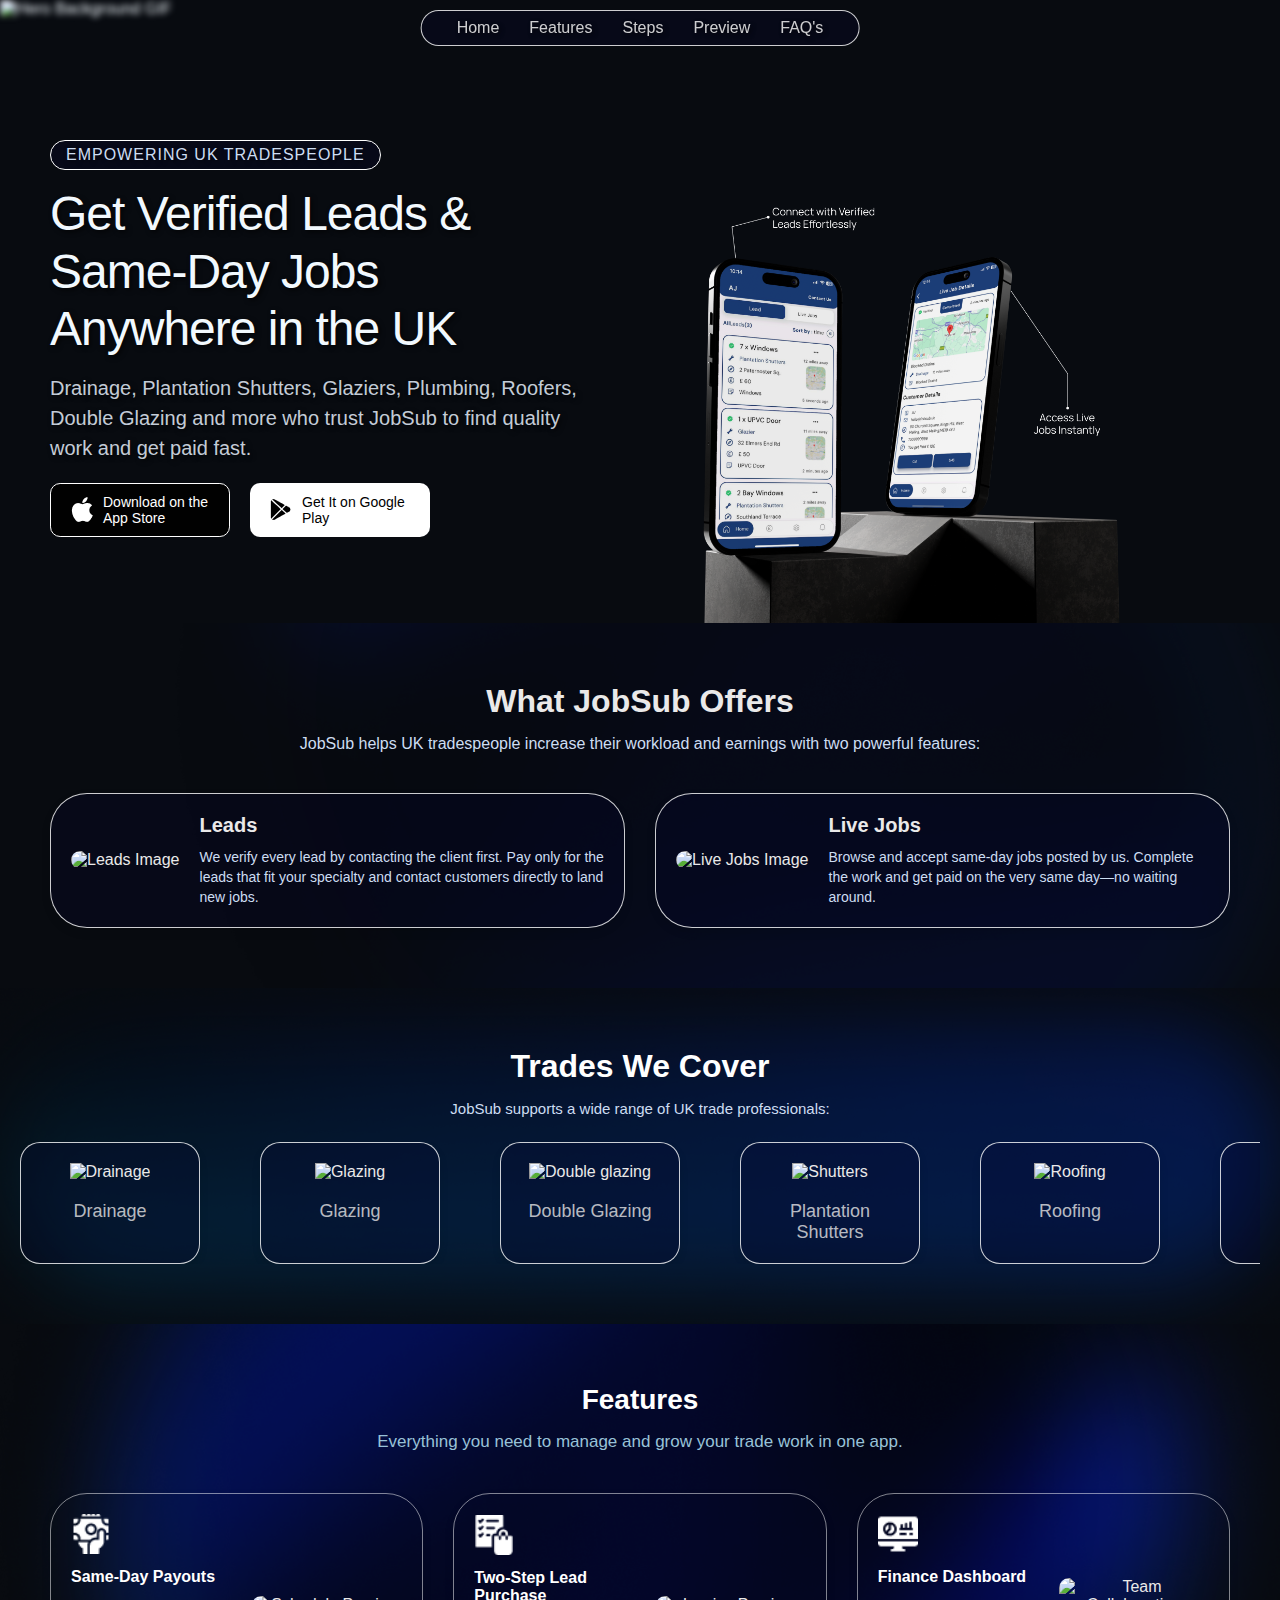
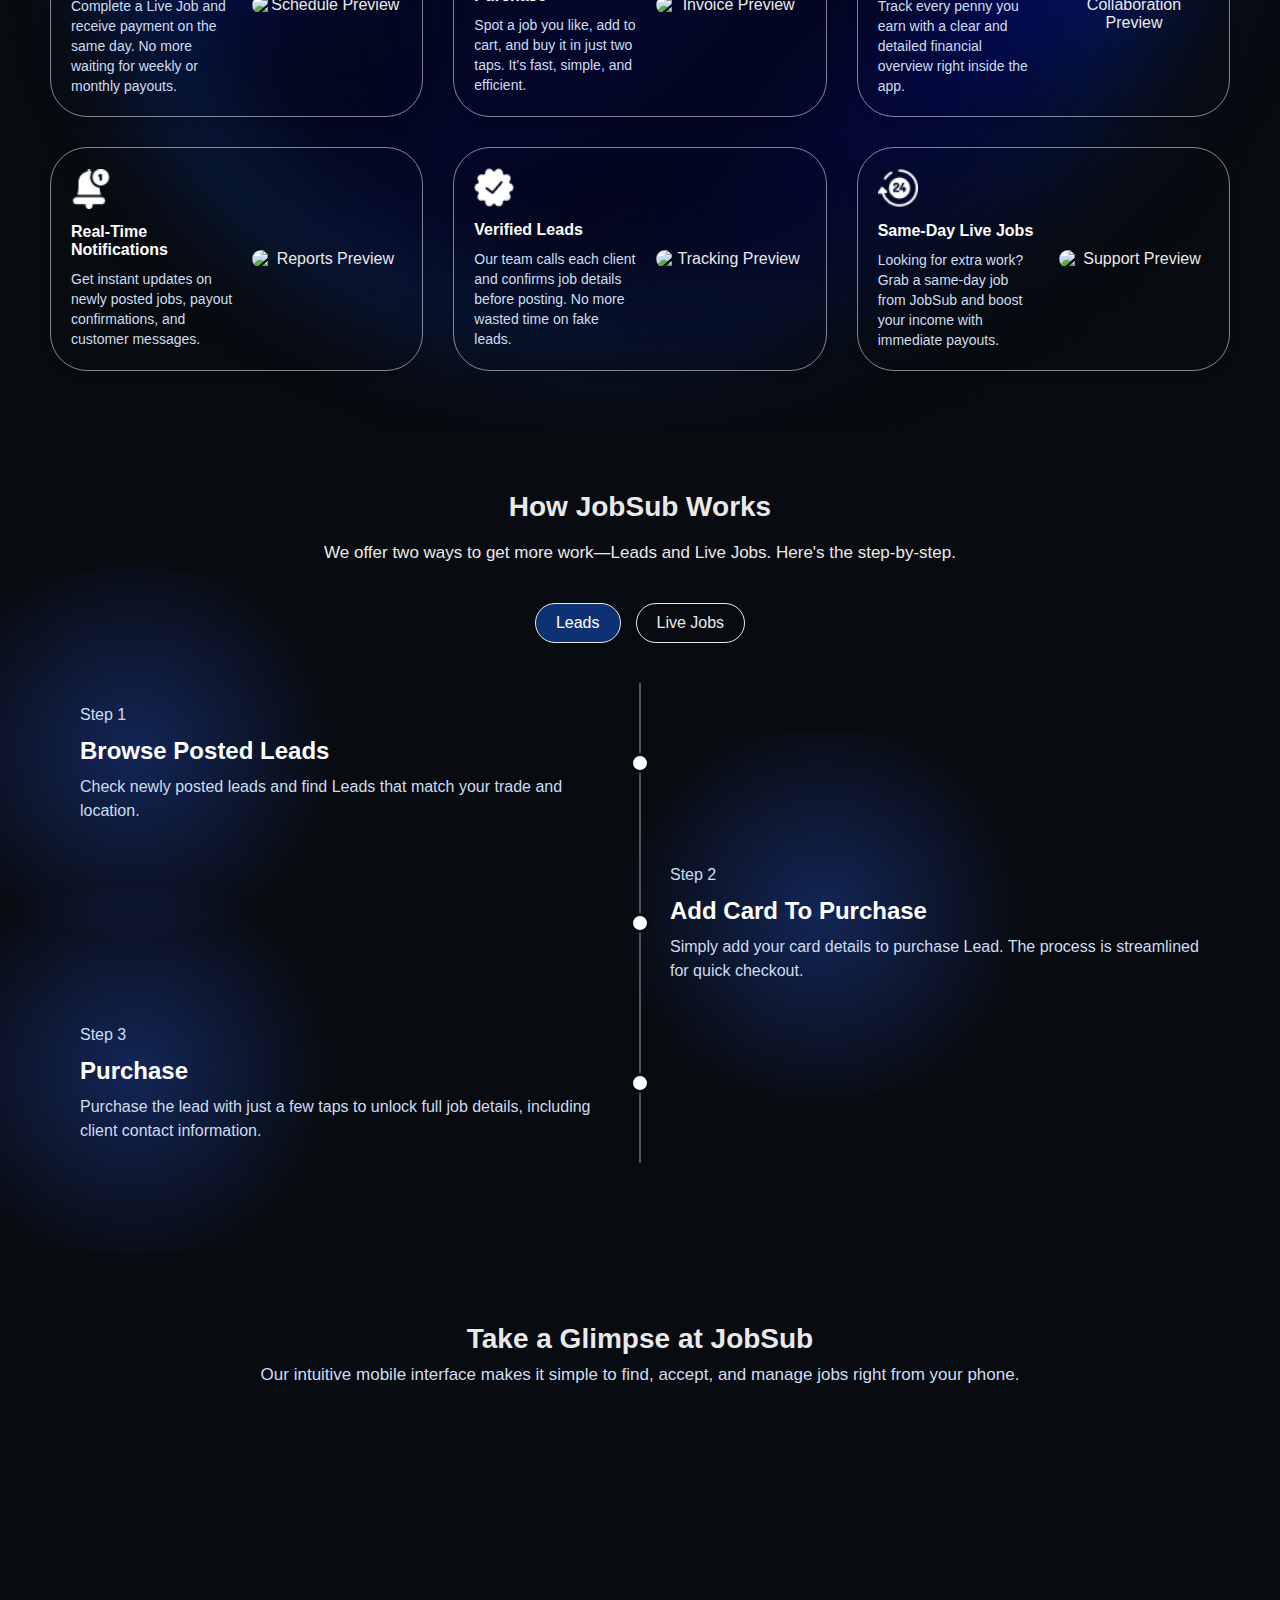
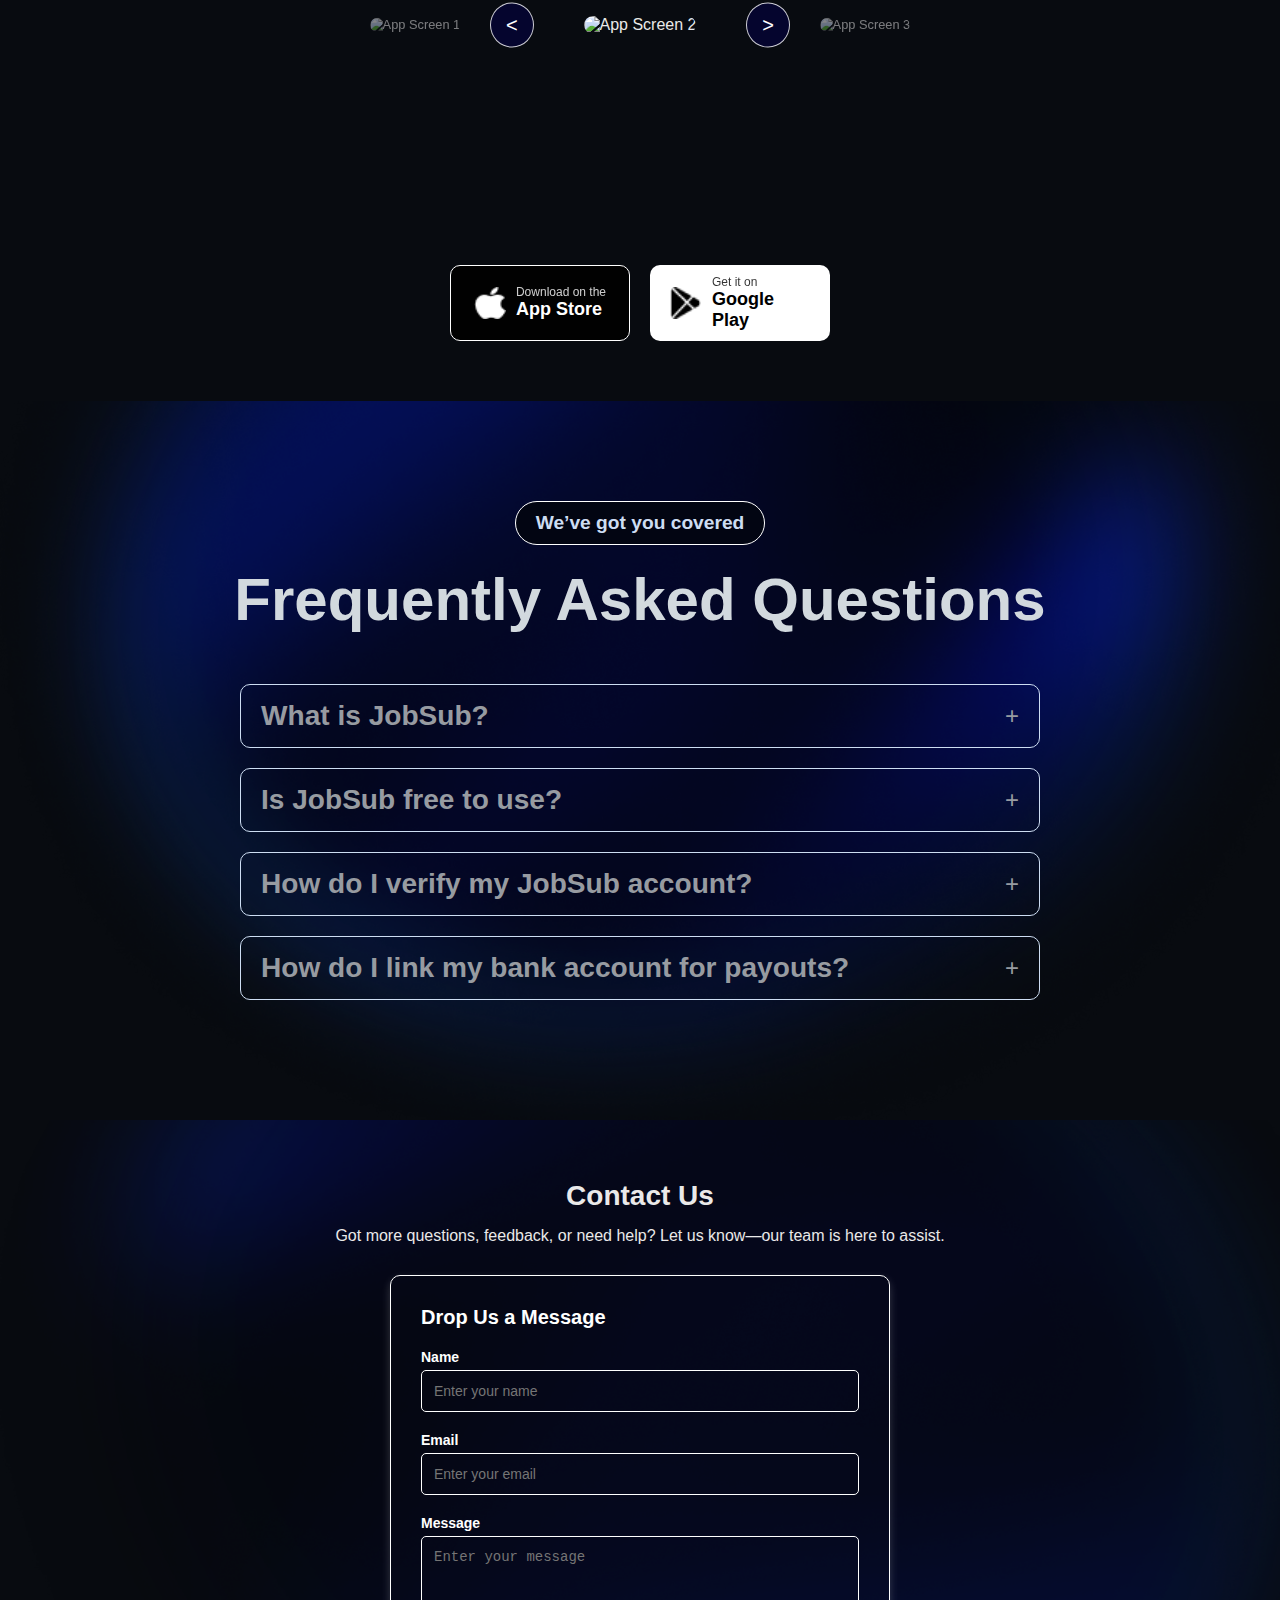
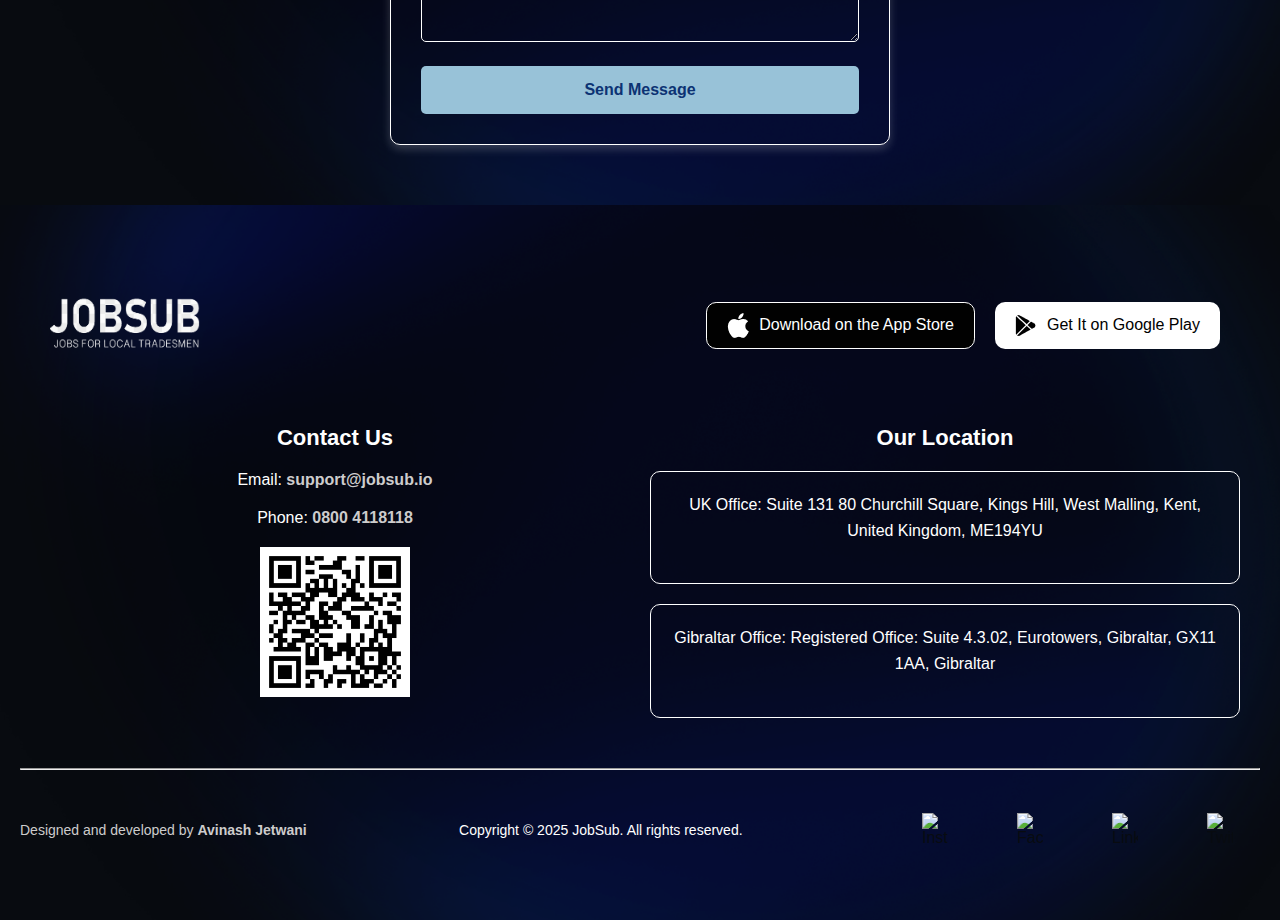
==== commit 49ad45f1: "Merge branch 'main' of https://github.com/Avinash-jetwani/jobsub-website" ====
--- a/index.html
+++ b/index.html
@@ -529,6 +529,8 @@
             <p>Email: <a href="mailto:accounts@jobsub.uk">support@jobsub.io</a></p>
             <p>Phone: <a href="tel:+441234567890">0800 4118118</a></p>
             <!-- <p>Phone: <a href="tel:+35012345678">+350 123 45678</a></p> -->
+             <!-- QR Code Image -->
+            <img src="images/qr-code.png" alt="QR Code for App Download" style="display: block; margin: 10px auto; max-width: 150px;">
         </div>
         <!-- Our Location -->
         <div class="footer-section">
